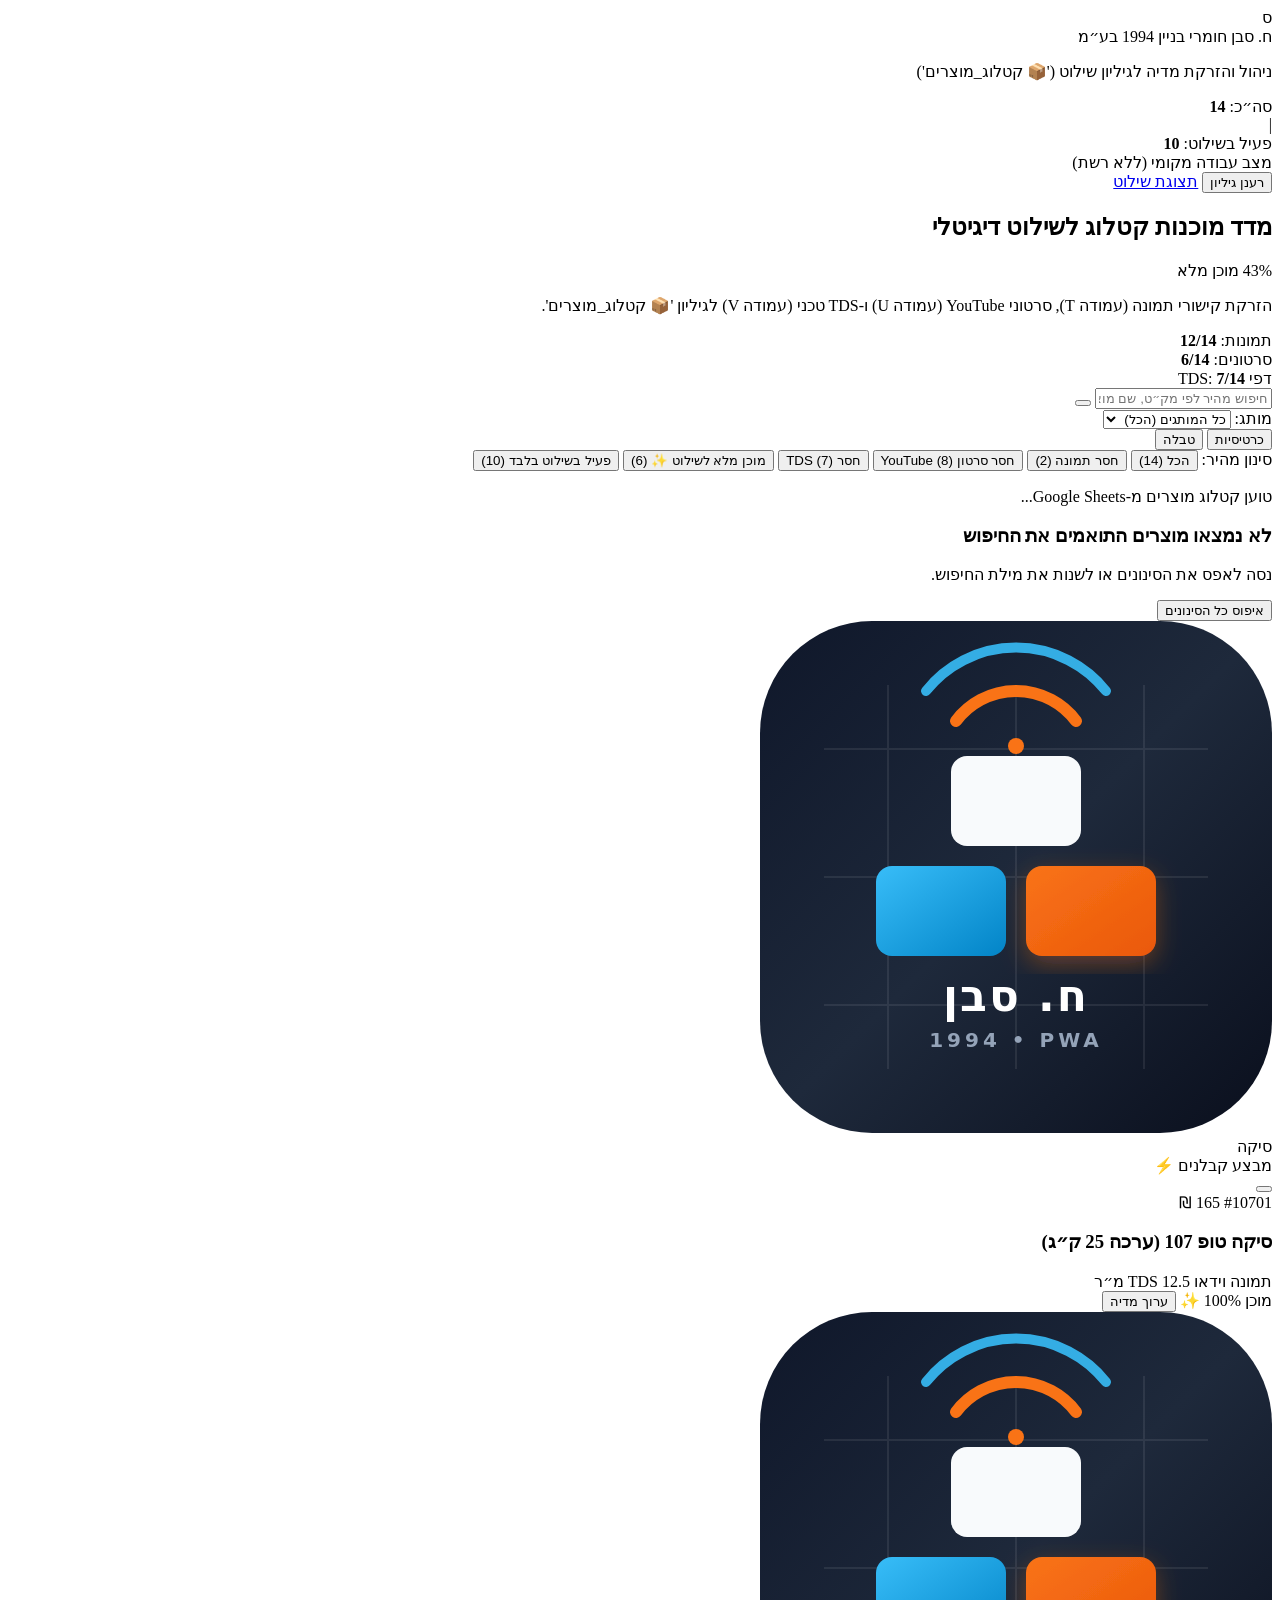
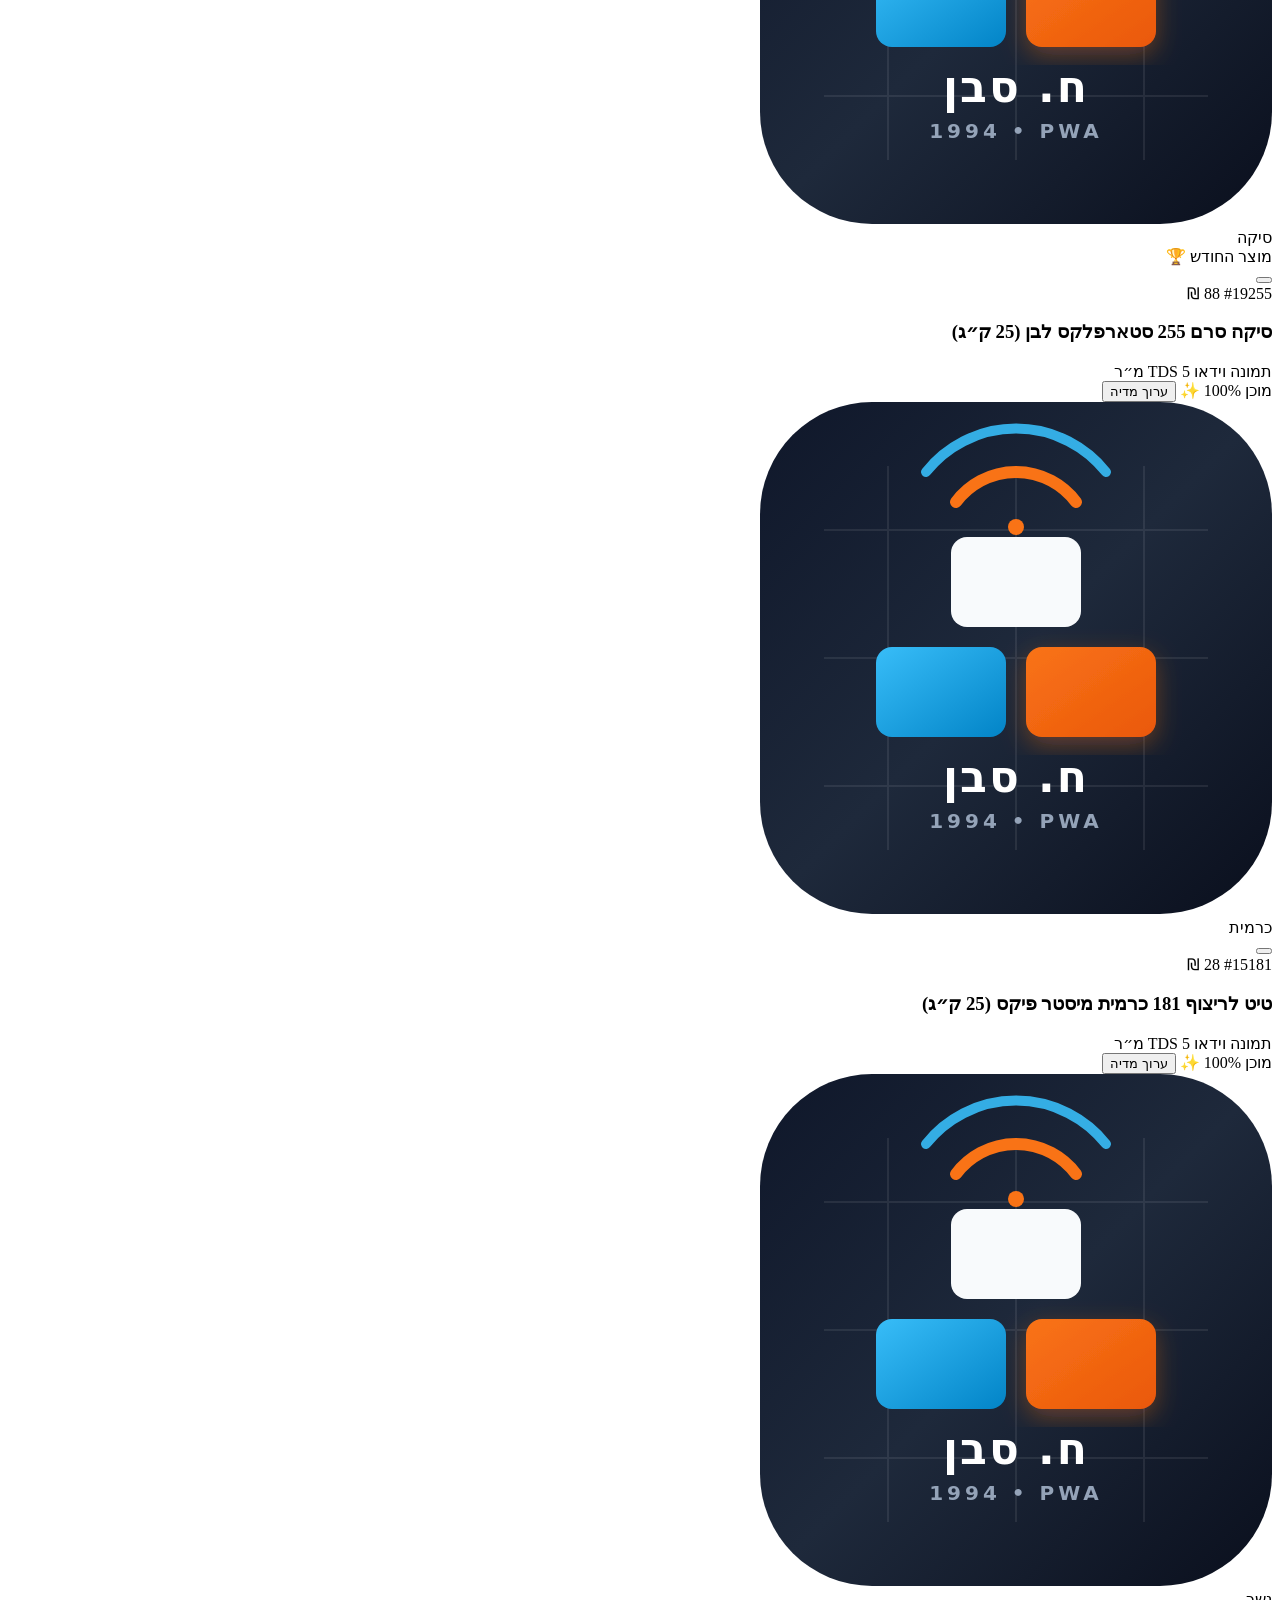
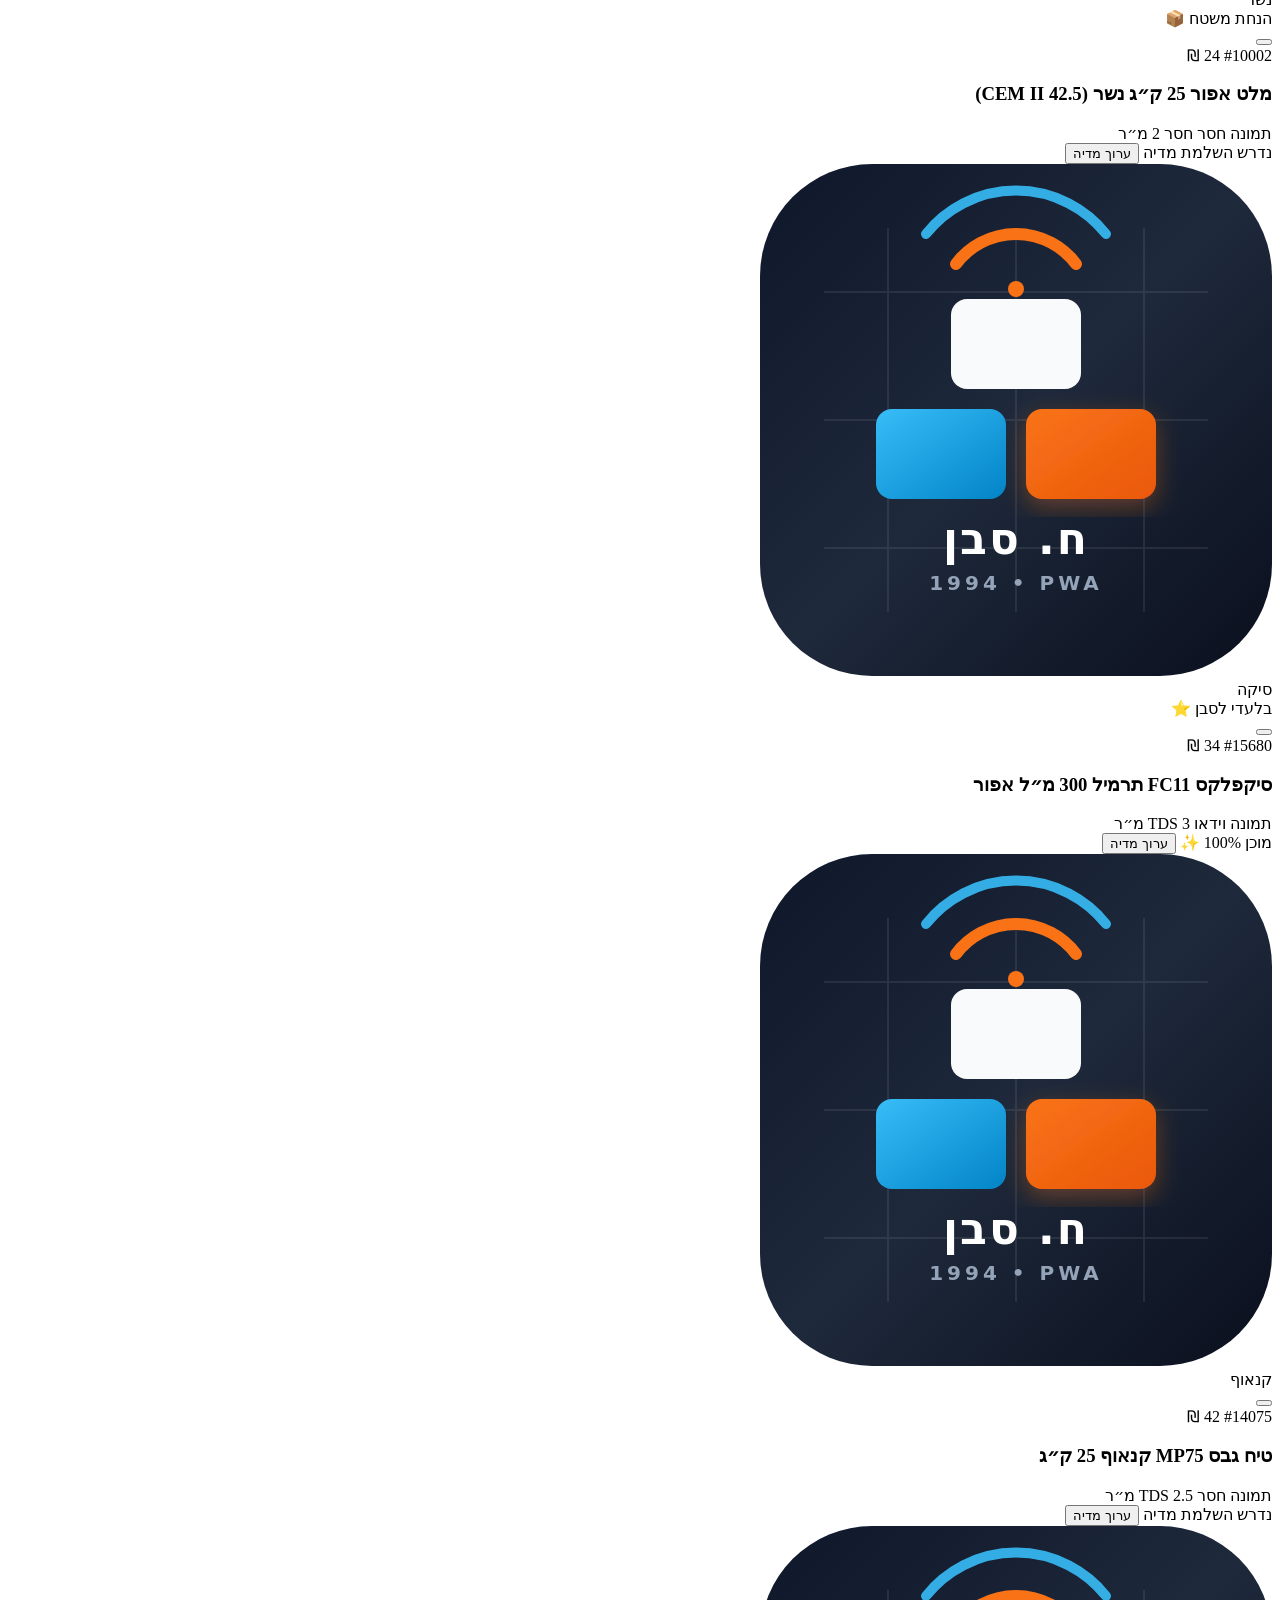
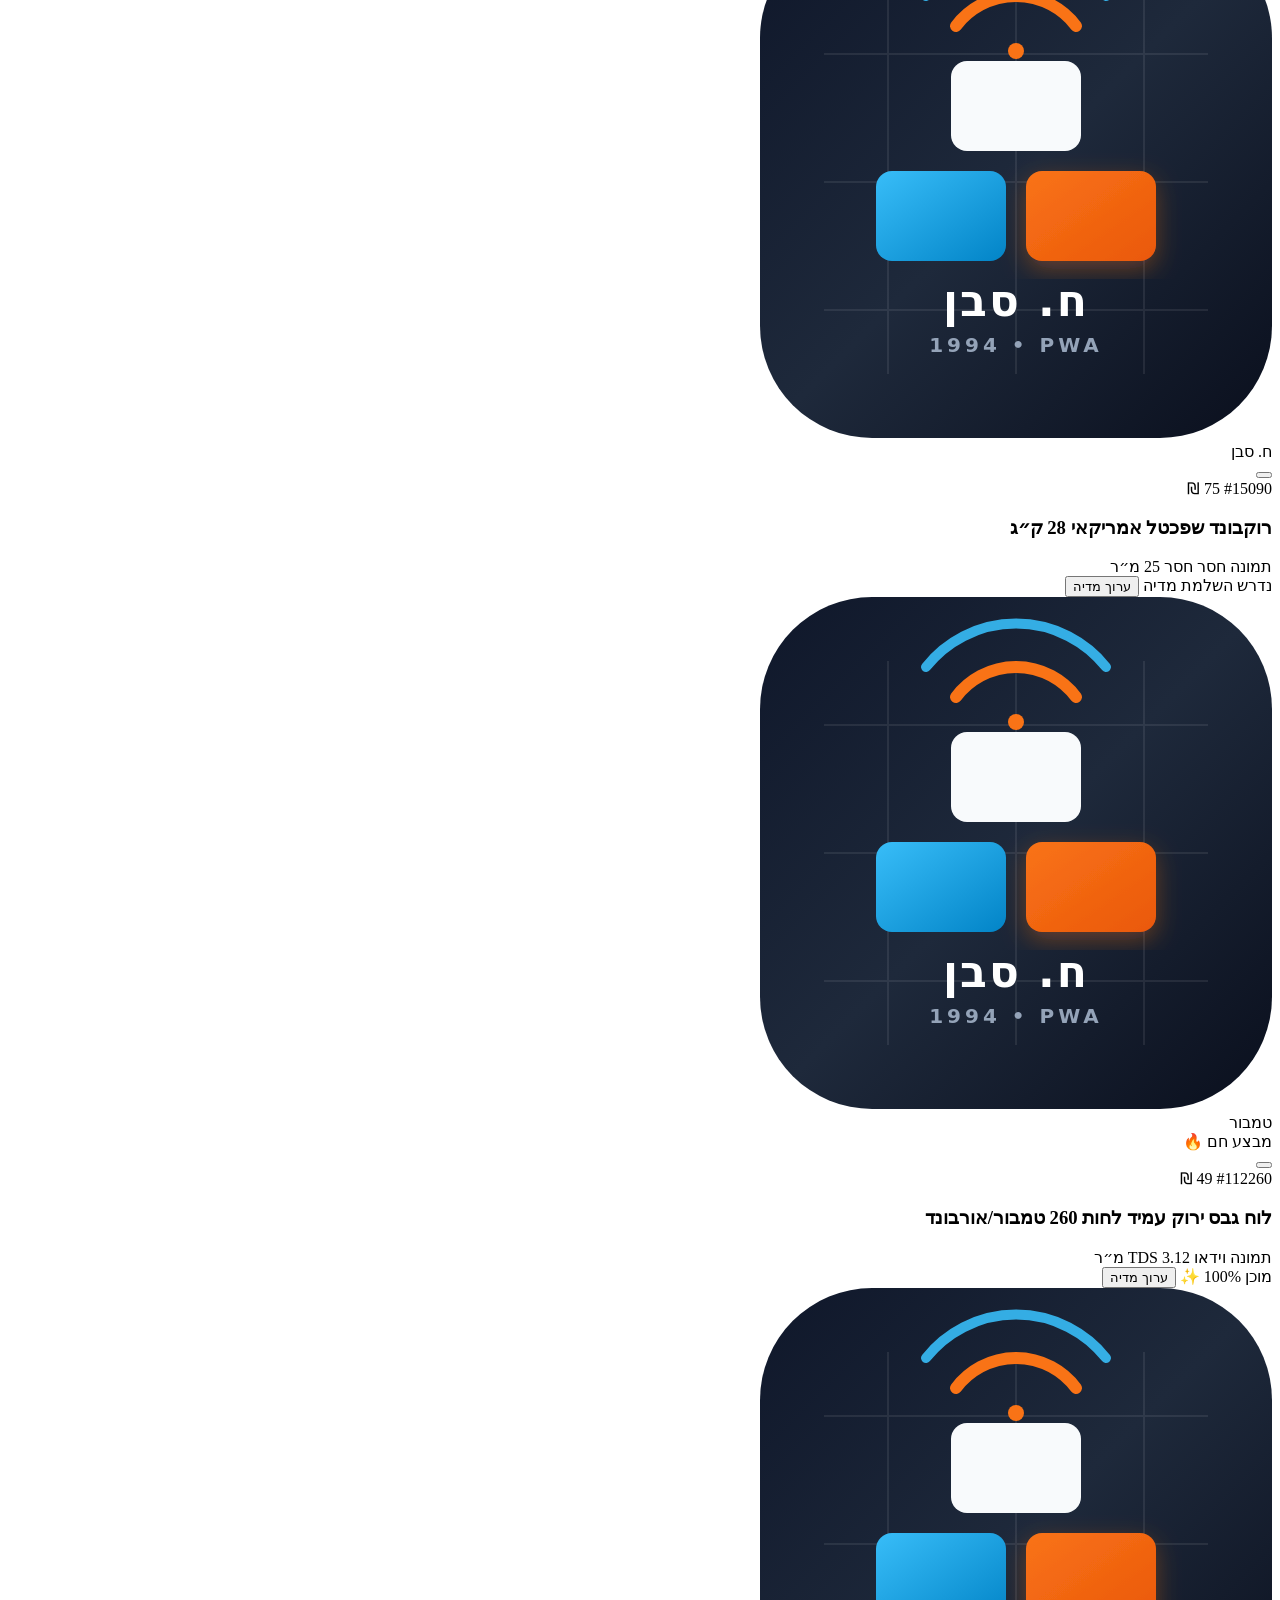
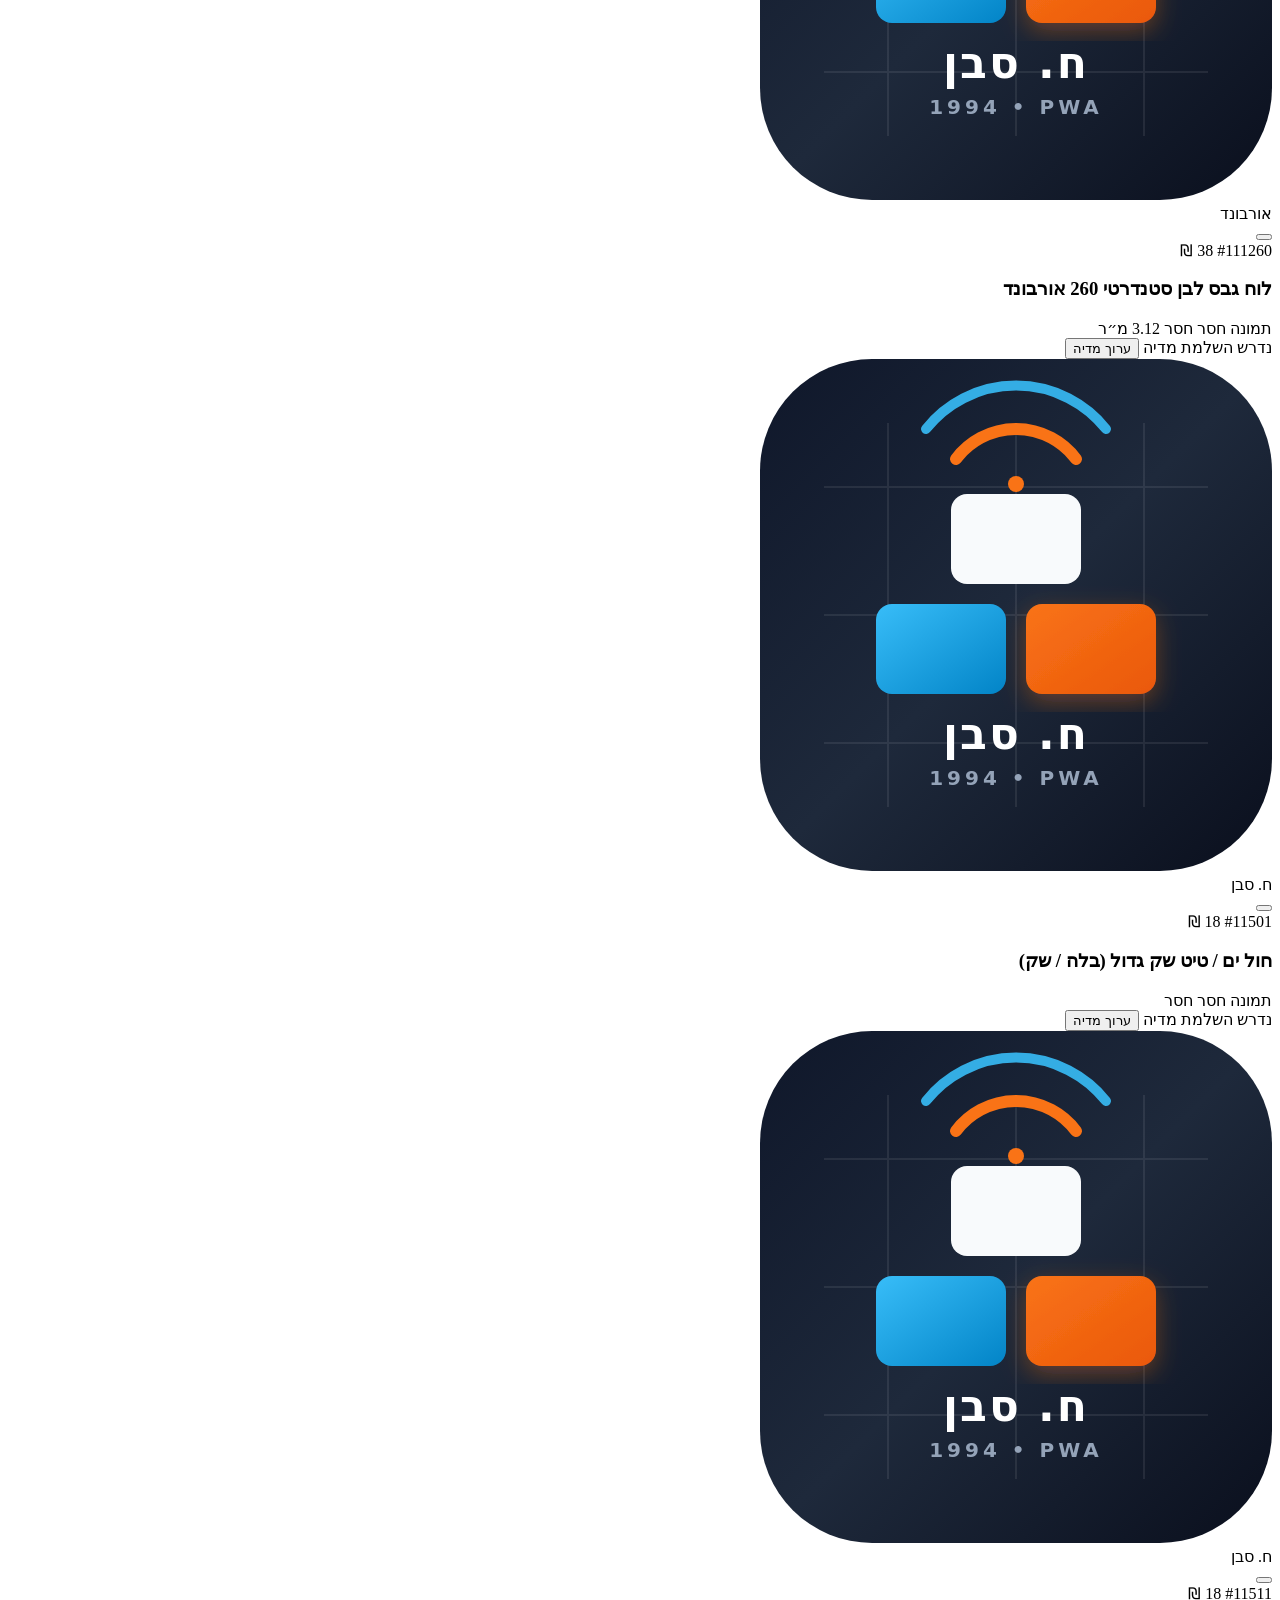
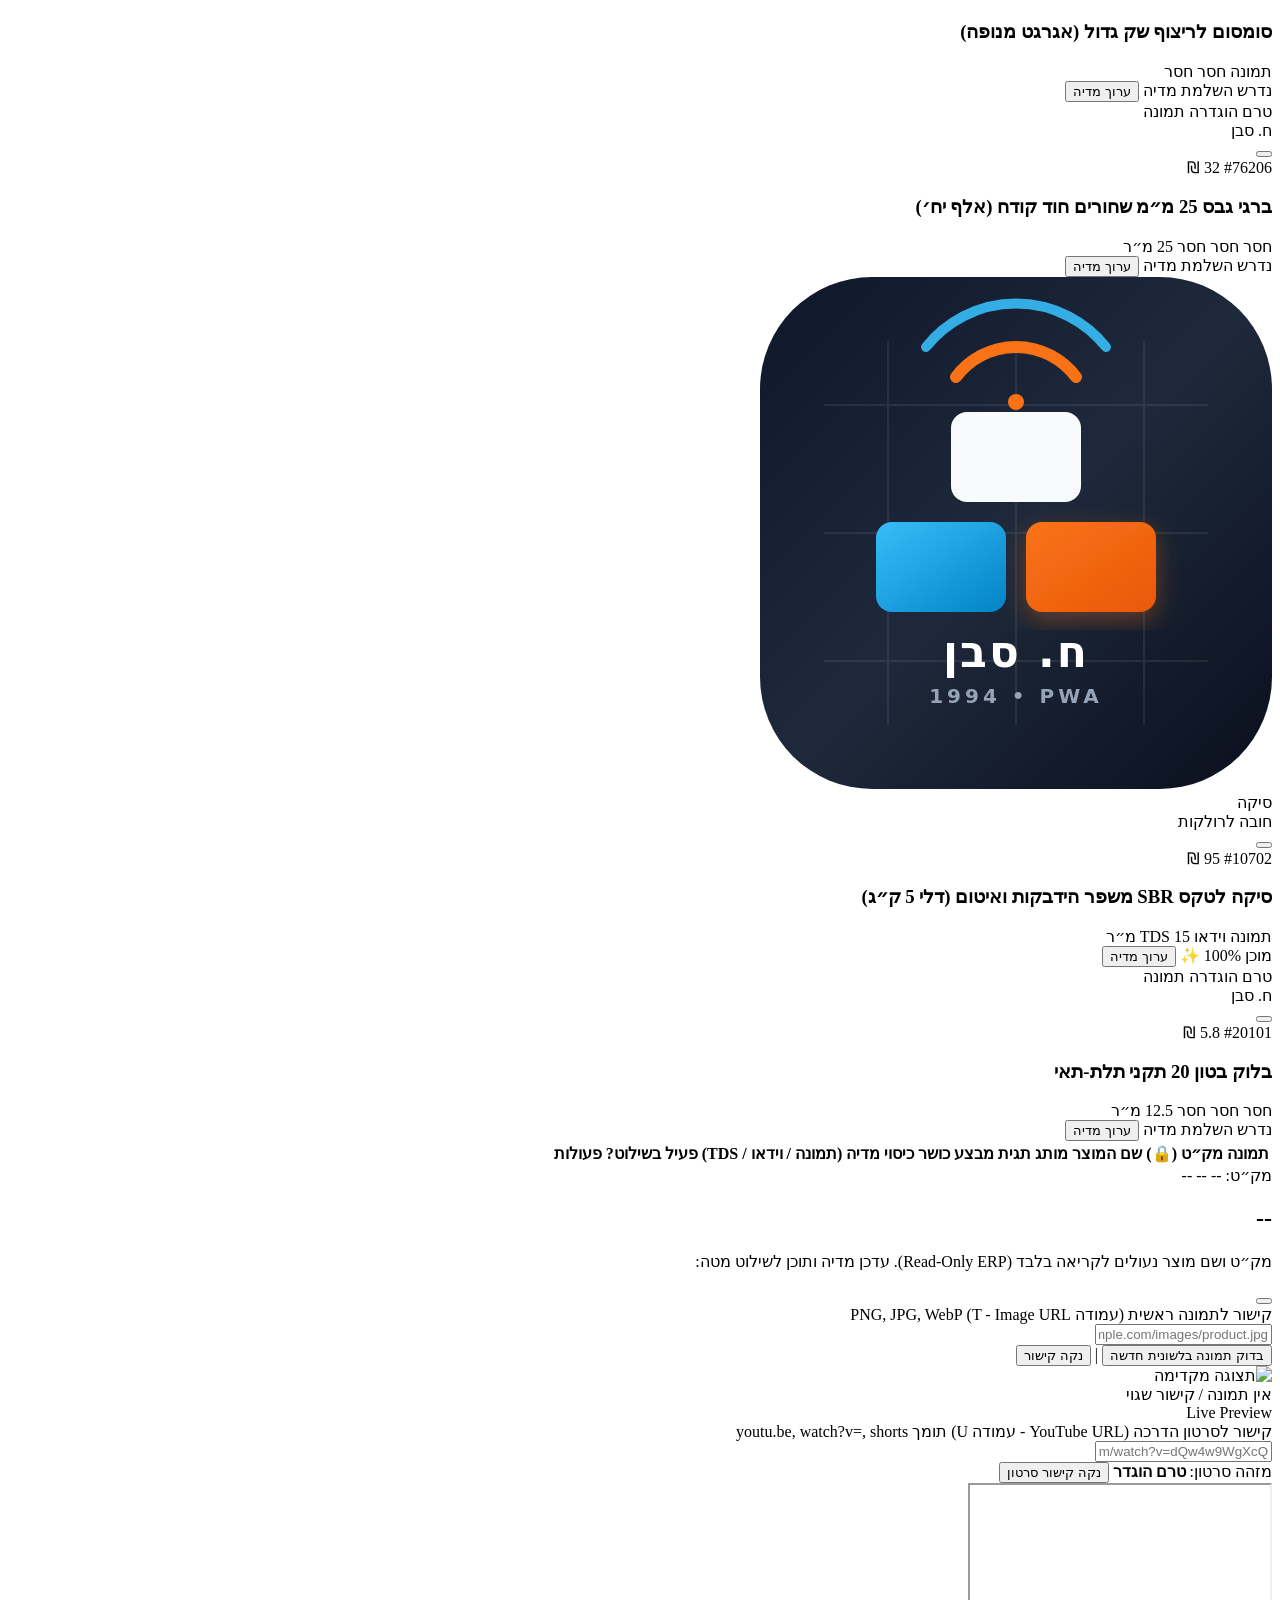
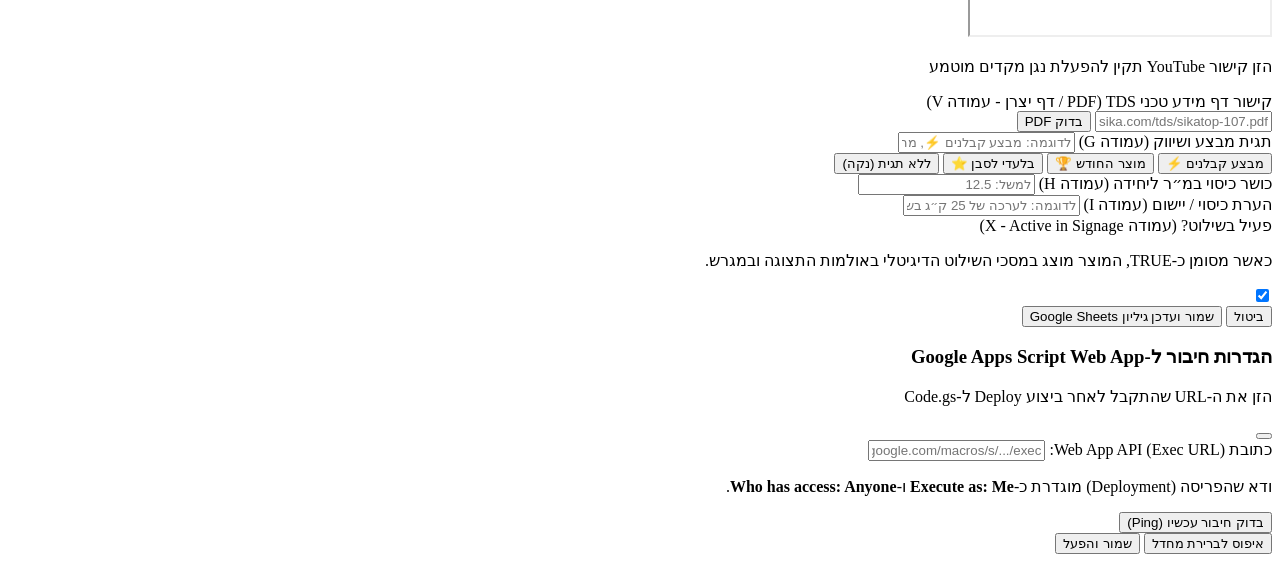
==== index.html @ ceb1b8ed "feat: initialize project and CI/CD Add deployment configuration, project documentation, ESLint/Prett" ====
<!DOCTYPE html>
<html lang="he" dir="rtl">
<head>
  <meta charset="UTF-8" />
  <meta name="viewport" content="width=device-width, initial-scale=1.0" />
  <title>ח. סבן 1994 | ניהול תוכן ומדיה לשילוט (CMS)</title>
  
  <!-- Fonts: Heebo & Rubik -->
  <link rel="preconnect" href="https://fonts.googleapis.com" />
  <link rel="preconnect" href="https://fonts.gstatic.com" crossorigin />
  <link href="https://fonts.googleapis.com/css2?family=Heebo:wght@300;400;500;600;700;800;900&family=Rubik:wght@500;600;700;800&display=swap" rel="stylesheet" />
  
  <!-- Tailwind CSS via CDN -->
  <script src="https://cdn.tailwindcss.com"></script>
  <script>
    tailwind.config = {
      theme: {
        extend: {
          fontFamily: {
            sans: ['Heebo', 'system-ui', 'sans-serif'],
            display: ['Rubik', 'Heebo', 'sans-serif'],
          },
          colors: {
            saban: {
              yellow: '#f59e0b',
              gold: '#fbbf24',
              dark: '#0f172a',
              card: '#ffffff',
              accent: '#2563eb',
            }
          }
        }
      }
    };
  </script>

  <!-- Lucide Icons -->
  <script src="https://unpkg.com/lucide@latest"></script>

  <style>
    /* Custom Scrollbar */
    ::-webkit-scrollbar {
      width: 6px;
      height: 6px;
    }
    ::-webkit-scrollbar-track {
      background: #f1f5f9;
    }
    ::-webkit-scrollbar-thumb {
      background: #cbd5e1;
      border-radius: 4px;
    }
    ::-webkit-scrollbar-thumb:hover {
      background: #94a3b8;
    }
    .custom-pulse {
      animation: pulse-dot 2s cubic-bezier(0.4, 0, 0.6, 1) infinite;
    }
    @keyframes pulse-dot {
      0%, 100% { opacity: 1; transform: scale(1); }
      50% { opacity: 0.4; transform: scale(0.9); }
    }
  </style>
</head>

<body class="bg-slate-50 text-slate-900 font-sans antialiased min-h-screen flex flex-col selection:bg-amber-100 selection:text-amber-900">

  <!-- ========================================================================= -->
  <!-- 1. Header עליון כהה ומלוטש עם מיתוג סבן -->
  <!-- ========================================================================= -->
  <header class="bg-zinc-950 text-white border-b border-zinc-800 sticky top-0 z-40 shadow-md">
    <div class="max-w-7xl mx-auto px-4 sm:px-6 lg:px-8">
      <div class="flex items-center justify-between h-16 sm:h-20">
        
        <!-- לוגו וכותרת -->
        <div class="flex items-center gap-3 sm:gap-4">
          <div class="w-10 h-10 sm:w-12 sm:h-12 bg-amber-400 text-zinc-950 font-display font-black text-xl sm:text-2xl rounded-xl flex items-center justify-center shadow-md shadow-amber-400/20 border-2 border-amber-300">
            ס
          </div>
          <div>
            <div class="flex items-center gap-2">
              <span class="font-display font-black text-lg sm:text-xl tracking-tight text-white">ח. סבן חומרי בניין</span>
              <span class="bg-amber-400/20 text-amber-300 text-xs font-semibold px-2 py-0.5 rounded-full border border-amber-400/30">1994 בע״מ</span>
            </div>
            <p class="text-xs sm:text-sm text-zinc-400 font-normal">ניהול והזרקת מדיה לגיליון שילוט ('📦 קטלוג_מוצרים')</p>
          </div>
        </div>

        <!-- מונה וסטטוס חיבור -->
        <div class="flex items-center gap-2 sm:gap-4">
          
          <!-- מונה מוצרים -->
          <div class="hidden md:flex items-center gap-3 bg-zinc-900/90 border border-zinc-800 rounded-xl px-3.5 py-1.5 text-xs text-zinc-300">
            <div class="flex items-center gap-1.5">
              <i data-lucide="package" class="w-4 h-4 text-amber-400"></i>
              <span>סה״כ:</span>
              <strong id="header-total-count" class="text-white font-bold text-sm">--</strong>
            </div>
            <span class="text-zinc-600">|</span>
            <div class="flex items-center gap-1.5">
              <i data-lucide="tv" class="w-4 h-4 text-emerald-400"></i>
              <span>פעיל בשילוט:</span>
              <strong id="header-active-count" class="text-emerald-400 font-bold text-sm">--</strong>
            </div>
          </div>

          <!-- סטטוס חיבור API -->
          <div id="connection-status-badge" class="flex items-center gap-2 bg-zinc-900 border border-zinc-800 text-xs px-3 py-1.5 rounded-xl cursor-pointer hover:border-zinc-700 transition-colors" onclick="openApiConfigModal()" title="לחץ לשינוי כתובת ה-API">
            <span id="connection-status-dot" class="w-2.5 h-2.5 rounded-full bg-emerald-500 custom-pulse"></span>
            <span id="connection-status-text" class="text-zinc-300 hidden sm:inline">מחובר ל-API</span>
            <i data-lucide="settings" class="w-3.5 h-3.5 text-zinc-400"></i>
          </div>

          <!-- כפתור רענון מגיליון -->
          <button onclick="fetchCatalogFromSheets(true)" id="btn-refresh" class="bg-zinc-800 hover:bg-zinc-700 text-zinc-200 hover:text-white p-2 sm:px-3 sm:py-2 rounded-xl text-xs font-medium flex items-center gap-1.5 transition-all active:scale-95 border border-zinc-700 shadow-xs" title="רענן מגיליון Google Sheets">
            <i data-lucide="refresh-cw" id="icon-refresh" class="w-4 h-4"></i>
            <span class="hidden sm:inline">רענן גיליון</span>
          </button>

          <!-- כפתור מעבר למסך שילוט -->
          <a href="/" target="_blank" class="bg-amber-500 hover:bg-amber-400 text-zinc-950 font-bold text-xs sm:text-sm px-3.5 py-2 rounded-xl flex items-center gap-1.5 transition-all shadow-md shadow-amber-500/20 active:scale-95">
            <i data-lucide="monitor" class="w-4 h-4"></i>
            <span class="hidden md:inline">תצוגת שילוט</span>
          </a>

        </div>

      </div>
    </div>
  </header>

  <!-- ========================================================================= -->
  <!-- 2. סרגל עליון: חיפוש, סינונים וסטטיסטיקת כיסוי מדיה -->
  <!-- ========================================================================= -->
  <main class="flex-1 max-w-7xl w-full mx-auto px-4 sm:px-6 lg:px-8 py-6 space-y-6">

    <!-- באנר התקדמות מדיה כולל -->
    <div class="bg-white border border-slate-200/80 rounded-2xl p-4 sm:p-5 shadow-xs">
      <div class="flex flex-col md:flex-row items-start md:items-center justify-between gap-4">
        
        <div class="space-y-1">
          <div class="flex items-center gap-2">
            <h2 class="font-display font-bold text-slate-900 text-base sm:text-lg">מדד מוכנות קטלוג לשילוט דיגיטלי</h2>
            <span id="readiness-percent" class="bg-blue-50 text-blue-700 border border-blue-200 text-xs font-bold px-2 py-0.5 rounded-full">0% מוכן</span>
          </div>
          <p class="text-xs text-slate-500">
            הזרקת קישורי תמונה (עמודה T), סרטוני YouTube (עמודה U) ו-TDS טכני (עמודה V) לגיליון '📦 קטלוג_מוצרים'.
          </p>
        </div>

        <!-- מדדי כיסוי מהירים -->
        <div class="flex flex-wrap items-center gap-3 w-full md:w-auto">
          <div class="bg-slate-50 border border-slate-200 rounded-xl px-3 py-2 flex items-center gap-2 text-xs">
            <i data-lucide="image" class="w-4 h-4 text-emerald-600"></i>
            <span class="text-slate-600">תמונות:</span>
            <strong id="stat-images-count" class="font-bold text-slate-800">--</strong>
          </div>
          <div class="bg-slate-50 border border-slate-200 rounded-xl px-3 py-2 flex items-center gap-2 text-xs">
            <i data-lucide="youtube" class="w-4 h-4 text-red-600"></i>
            <span class="text-slate-600">סרטונים:</span>
            <strong id="stat-videos-count" class="font-bold text-slate-800">--</strong>
          </div>
          <div class="bg-slate-50 border border-slate-200 rounded-xl px-3 py-2 flex items-center gap-2 text-xs">
            <i data-lucide="file-text" class="w-4 h-4 text-blue-600"></i>
            <span class="text-slate-600">דפי TDS:</span>
            <strong id="stat-tds-count" class="font-bold text-slate-800">--</strong>
          </div>
        </div>

      </div>

      <!-- פס התקדמות ויזואלי -->
      <div class="w-full bg-slate-100 rounded-full h-2 mt-4 overflow-hidden flex">
        <div id="progress-bar-images" class="bg-emerald-500 h-2 transition-all duration-500" style="width: 0%" title="תמונות"></div>
        <div id="progress-bar-videos" class="bg-red-500 h-2 transition-all duration-500" style="width: 0%" title="סרטונים"></div>
        <div id="progress-bar-tds" class="bg-blue-500 h-2 transition-all duration-500" style="width: 0%" title="דפי מידע"></div>
      </div>
    </div>

    <!-- תיבת חיפוש וסרגלי סינון -->
    <div class="bg-white border border-slate-200/80 rounded-2xl p-4 sm:p-5 shadow-xs space-y-4">
      
      <div class="flex flex-col sm:flex-row items-stretch sm:items-center justify-between gap-3">
        
        <!-- שדה חיפוש חי -->
        <div class="relative flex-1">
          <div class="absolute inset-y-0 right-0 pr-3.5 flex items-center pointer-events-none text-slate-400">
            <i data-lucide="search" class="w-5 h-5"></i>
          </div>
          <input
            type="text"
            id="search-input"
            oninput="handleSearchChange()"
            placeholder="חיפוש מהיר לפי מק״ט, שם מוצר או מותג (לדוגמה: 10701, סיקה, כרמית, גבס)..."
            class="w-full pl-10 pr-11 py-2.5 bg-slate-50 hover:bg-slate-100/80 focus:bg-white text-slate-900 border border-slate-300 rounded-xl focus:ring-2 focus:ring-slate-900 focus:border-slate-900 text-sm transition-all"
          />
          <button
            id="btn-clear-search"
            onclick="clearSearch()"
            class="hidden absolute inset-y-0 left-0 pl-3 flex items-center text-slate-400 hover:text-slate-600"
          >
            <i data-lucide="x" class="w-4 h-4"></i>
          </button>
        </div>

        <!-- סינון לפי מותג -->
        <div class="flex items-center gap-2">
          <label for="brand-select" class="text-xs font-semibold text-slate-600 whitespace-nowrap">מותג:</label>
          <select
            id="brand-select"
            onchange="handleBrandChange()"
            class="bg-slate-50 border border-slate-300 rounded-xl px-3 py-2.5 text-sm text-slate-800 focus:ring-2 focus:ring-slate-900 focus:border-slate-900 font-medium"
          >
            <option value="ALL">כל המותגים (הכל)</option>
            <option value="סיקה">סיקה (Sika)</option>
            <option value="כרמית">כרמית מיסטר פיקס</option>
            <option value="טמבור">טמבור</option>
            <option value="אורבונד">אורבונד</option>
            <option value="קנאוף">קנאוף (Knauf)</option>
            <option value="נשר">נשר מלט</option>
            <option value="איטונג">איטונג</option>
            <option value="ח. סבן">ח. סבן</option>
          </select>
        </div>

        <!-- החלפת תצוגה (כרטיסיות / טבלה) -->
        <div class="flex items-center bg-slate-100 p-1 rounded-xl border border-slate-200 self-end sm:self-auto">
          <button id="view-grid-btn" onclick="setViewMode('grid')" class="p-1.5 rounded-lg bg-white shadow-xs text-slate-900 font-medium text-xs flex items-center gap-1 transition-all" title="תצוגת כרטיסיות">
            <i data-lucide="layout-grid" class="w-4 h-4"></i>
            <span class="hidden sm:inline">כרטיסיות</span>
          </button>
          <button id="view-table-btn" onclick="setViewMode('table')" class="p-1.5 rounded-lg text-slate-500 hover:text-slate-900 font-medium text-xs flex items-center gap-1 transition-all" title="תצוגת טבלה">
            <i data-lucide="list" class="w-4 h-4"></i>
            <span class="hidden sm:inline">טבלה</span>
          </button>
        </div>

      </div>

      <!-- טאבים לסינון לפי סטטוס מוכנות -->
      <div class="flex flex-wrap items-center gap-2 pt-2 border-t border-slate-100">
        <span class="text-xs font-semibold text-slate-500 ml-1">סינון מהיר:</span>
        
        <button onclick="setStatusFilter('ALL')" id="filter-tab-ALL" class="filter-tab active-tab text-xs px-3 py-1.5 rounded-lg font-medium transition-all bg-zinc-900 text-white">
          הכל (<span id="count-filter-all">0</span>)
        </button>
        
        <button onclick="setStatusFilter('MISSING_IMAGE')" id="filter-tab-MISSING_IMAGE" class="filter-tab text-xs px-3 py-1.5 rounded-lg font-medium transition-all bg-slate-100 text-slate-700 hover:bg-slate-200 flex items-center gap-1">
          <i data-lucide="image-off" class="w-3.5 h-3.5 text-amber-600"></i>
          חסר תמונה (<span id="count-filter-no-image">0</span>)
        </button>

        <button onclick="setStatusFilter('MISSING_VIDEO')" id="filter-tab-MISSING_VIDEO" class="filter-tab text-xs px-3 py-1.5 rounded-lg font-medium transition-all bg-slate-100 text-slate-700 hover:bg-slate-200 flex items-center gap-1">
          <i data-lucide="video-off" class="w-3.5 h-3.5 text-red-500"></i>
          חסר סרטון YouTube (<span id="count-filter-no-video">0</span>)
        </button>

        <button onclick="setStatusFilter('MISSING_TDS')" id="filter-tab-MISSING_TDS" class="filter-tab text-xs px-3 py-1.5 rounded-lg font-medium transition-all bg-slate-100 text-slate-700 hover:bg-slate-200 flex items-center gap-1">
          <i data-lucide="file-question" class="w-3.5 h-3.5 text-blue-500"></i>
          חסר TDS (<span id="count-filter-no-tds">0</span>)
        </button>

        <button onclick="setStatusFilter('READY_FOR_SIGNAGE')" id="filter-tab-READY_FOR_SIGNAGE" class="filter-tab text-xs px-3 py-1.5 rounded-lg font-medium transition-all bg-slate-100 text-slate-700 hover:bg-slate-200 flex items-center gap-1">
          <i data-lucide="sparkles" class="w-3.5 h-3.5 text-amber-500"></i>
          מוכן מלא לשילוט ✨ (<span id="count-filter-ready">0</span>)
        </button>

        <button onclick="setStatusFilter('ACTIVE_ONLY')" id="filter-tab-ACTIVE_ONLY" class="filter-tab text-xs px-3 py-1.5 rounded-lg font-medium transition-all bg-slate-100 text-slate-700 hover:bg-slate-200 flex items-center gap-1">
          <i data-lucide="tv" class="w-3.5 h-3.5 text-emerald-600"></i>
          פעיל בשילוט בלבד (<span id="count-filter-active">0</span>)
        </button>
      </div>

    </div>

    <!-- ========================================================================= -->
    <!-- 3. תצוגת רשימת המוצרים (Grid Cards / Table) -->
    <!-- ========================================================================= -->
    
    <!-- מצב טעינה (Loading skeleton) -->
    <div id="loading-state" class="hidden py-16 flex flex-col items-center justify-center gap-4">
      <div class="w-12 h-12 border-4 border-slate-200 border-t-amber-500 rounded-full animate-spin"></div>
      <p class="text-slate-600 text-sm font-medium">טוען קטלוג מוצרים מ-Google Sheets...</p>
    </div>

    <!-- מצב ריק (Empty state) -->
    <div id="empty-state" class="hidden bg-white border border-slate-200/80 rounded-2xl p-12 text-center space-y-3">
      <div class="w-14 h-14 bg-slate-100 text-slate-400 rounded-2xl flex items-center justify-center mx-auto">
        <i data-lucide="search-x" class="w-7 h-7"></i>
      </div>
      <h3 class="font-display font-bold text-slate-900 text-lg">לא נמצאו מוצרים התואמים את החיפוש</h3>
      <p class="text-slate-500 text-sm max-w-md mx-auto">נסה לאפס את הסינונים או לשנות את מילת החיפוש.</p>
      <button onclick="resetFilters()" class="mt-2 bg-slate-900 hover:bg-slate-800 text-white text-xs font-semibold px-4 py-2 rounded-xl transition-all">
        איפוס כל הסינונים
      </button>
    </div>

    <!-- תצוגת כרטיסיות (Grid Cards) -->
    <div id="products-grid" class="grid grid-cols-1 sm:grid-cols-2 lg:grid-cols-3 xl:grid-cols-4 gap-4 sm:gap-5">
      <!-- כרטיסיות יוזרקו דינמית על ידי JS -->
    </div>

    <!-- תצוגת טבלה (Table View) -->
    <div id="products-table-container" class="hidden bg-white border border-slate-200/80 rounded-2xl shadow-xs overflow-hidden">
      <div class="overflow-x-auto">
        <table class="w-full text-right text-sm">
          <thead class="bg-slate-100/80 text-slate-700 text-xs font-semibold uppercase tracking-wider border-b border-slate-200">
            <tr>
              <th class="py-3 px-4">תמונה</th>
              <th class="py-3 px-4">מק״ט (🔒)</th>
              <th class="py-3 px-4">שם המוצר</th>
              <th class="py-3 px-4">מותג</th>
              <th class="py-3 px-4">תגית מבצע</th>
              <th class="py-3 px-4">כושר כיסוי</th>
              <th class="py-3 px-4 text-center">מדיה (תמונה / וידאו / TDS)</th>
              <th class="py-3 px-4 text-center">פעיל בשילוט?</th>
              <th class="py-3 px-4 text-center">פעולות</th>
            </tr>
          </thead>
          <tbody id="products-table-body" class="divide-y divide-slate-100 text-slate-800">
            <!-- שורות טבלה יוזרקו דינמית -->
          </tbody>
        </table>
      </div>
    </div>

  </main>

  <!-- ========================================================================= -->
  <!-- 4. מודאל / פאנל עריכה ייעודי לעדכון מדיה ותוכן -->
  <!-- ========================================================================= -->
  <div id="edit-modal" class="fixed inset-0 z-50 hidden overflow-y-auto bg-zinc-950/70 backdrop-blur-xs flex items-center justify-center p-3 sm:p-4">
    
    <div class="bg-white rounded-3xl shadow-2xl border border-slate-200 w-full max-w-3xl overflow-hidden animate-in fade-in zoom-in-95 duration-200 my-8">
      
      <!-- כותרת המודאל (מק"ט ושם מוצר נעולים לקריאה בלבד) -->
      <div class="bg-zinc-950 text-white p-5 sm:p-6 border-b border-zinc-800 flex items-start justify-between">
        <div class="space-y-1">
          <div class="flex items-center gap-2">
            <span class="bg-amber-400 text-zinc-950 font-mono font-bold text-xs px-2.5 py-0.5 rounded-md flex items-center gap-1">
              <i data-lucide="lock" class="w-3 h-3"></i>
              מק״ט: <span id="modal-sku">--</span>
            </span>
            <span id="modal-brand" class="bg-zinc-800 text-zinc-300 text-xs px-2 py-0.5 rounded-md">--</span>
            <span id="modal-category" class="text-zinc-400 text-xs hidden sm:inline">--</span>
          </div>
          <h2 id="modal-name" class="font-display font-bold text-lg sm:text-xl text-white tracking-tight">--</h2>
          <p class="text-xs text-zinc-400 flex items-center gap-1">
            <i data-lucide="shield-alert" class="w-3.5 h-3.5 text-amber-400"></i>
            מק״ט ושם מוצר נעולים לקריאה בלבד (Read-Only ERP). עדכן מדיה ותוכן לשילוט מטה:
          </p>
        </div>

        <button onclick="closeEditModal()" class="text-zinc-400 hover:text-white p-2 rounded-xl hover:bg-zinc-800 transition-colors" title="סגור">
          <i data-lucide="x" class="w-5 h-5"></i>
        </button>
      </div>

      <!-- גוף הטופס לעריכה -->
      <form id="edit-form" onsubmit="handleFormSubmit(event)" class="p-5 sm:p-6 space-y-6 max-h-[75vh] overflow-y-auto">
        
        <!-- ============================================== -->
        <!-- א. קישור לתמונה (עמודה T) + Live Preview מיידי -->
        <!-- ============================================== -->
        <div class="bg-slate-50 border border-slate-200/90 rounded-2xl p-4 sm:p-5 space-y-3">
          <div class="flex items-center justify-between">
            <label for="input-image-url" class="font-bold text-sm text-slate-800 flex items-center gap-2">
              <i data-lucide="image" class="w-4 h-4 text-emerald-600"></i>
              קישור לתמונה ראשית (עמודה T - Image URL)
            </label>
            <span class="text-xs text-slate-400">PNG, JPG, WebP</span>
          </div>

          <div class="grid grid-cols-1 md:grid-cols-12 gap-4 items-center">
            
            <div class="md:col-span-8 space-y-2">
              <input
                type="url"
                id="input-image-url"
                oninput="updateImageLivePreview()"
                placeholder="https://example.com/images/product.jpg"
                class="w-full px-3.5 py-2.5 bg-white text-slate-900 border border-slate-300 rounded-xl focus:ring-2 focus:ring-emerald-500 focus:border-emerald-500 text-sm font-mono dir-ltr"
              />
              <div class="flex flex-wrap items-center gap-2">
                <button type="button" onclick="testOpenUrl('input-image-url')" class="text-xs text-blue-600 hover:underline flex items-center gap-1 font-medium">
                  <i data-lucide="external-link" class="w-3 h-3"></i>
                  בדוק תמונה בלשונית חדשה
                </button>
                <span class="text-slate-300">|</span>
                <button type="button" onclick="clearInputField('input-image-url'); updateImageLivePreview();" class="text-xs text-rose-600 hover:underline font-medium">
                  נקה קישור
                </button>
              </div>
            </div>

            <!-- חלון Live Preview לתמונה -->
            <div class="md:col-span-4 flex flex-col items-center justify-center">
              <div class="w-24 h-24 sm:w-28 sm:h-28 rounded-xl border border-slate-200 bg-white overflow-hidden flex items-center justify-center p-1 shadow-xs relative">
                <img
                  id="image-live-preview"
                  src=""
                  alt="תצוגה מקדימה"
                  class="w-full h-full object-contain hidden"
                  onload="this.classList.remove('hidden'); document.getElementById('image-preview-fallback').classList.add('hidden');"
                  onerror="this.classList.add('hidden'); document.getElementById('image-preview-fallback').classList.remove('hidden');"
                />
                <div id="image-preview-fallback" class="text-center p-2 text-slate-400 flex flex-col items-center justify-center">
                  <i data-lucide="image" class="w-6 h-6 mb-1 text-slate-300"></i>
                  <span class="text-[10px] leading-tight">אין תמונה / קישור שגוי</span>
                </div>
              </div>
              <span class="text-[10px] text-slate-500 mt-1 font-medium">Live Preview</span>
            </div>

          </div>
        </div>

        <!-- ============================================== -->
        <!-- ב. קישור לסרטון הדרכה YouTube (עמודה U) + Embed Player -->
        <!-- ============================================== -->
        <div class="bg-slate-50 border border-slate-200/90 rounded-2xl p-4 sm:p-5 space-y-3">
          <div class="flex items-center justify-between">
            <label for="input-video-url" class="font-bold text-sm text-slate-800 flex items-center gap-2">
              <i data-lucide="youtube" class="w-4 h-4 text-red-600"></i>
              קישור לסרטון הדרכה (YouTube URL - עמודה U)
            </label>
            <span class="text-xs text-slate-400">תומך youtu.be, watch?v=, shorts</span>
          </div>

          <div class="space-y-3">
            <div class="relative">
              <input
                type="text"
                id="input-video-url"
                oninput="updateYoutubeLivePreview()"
                placeholder="https://www.youtube.com/watch?v=dQw4w9WgXcQ או מזהה סרטון"
                class="w-full px-3.5 py-2.5 bg-white text-slate-900 border border-slate-300 rounded-xl focus:ring-2 focus:ring-red-500 focus:border-red-500 text-sm font-mono dir-ltr"
              />
            </div>

            <div class="flex items-center justify-between text-xs">
              <span id="youtube-id-status" class="text-slate-500 flex items-center gap-1 font-medium">
                <i data-lucide="info" class="w-3.5 h-3.5 text-slate-400"></i>
                מזהה סרטון: <strong id="youtube-extracted-id" class="font-mono text-slate-800">טרם הוגדר</strong>
              </span>
              <button type="button" onclick="clearInputField('input-video-url'); updateYoutubeLivePreview();" class="text-rose-600 hover:underline font-medium">
                נקה קישור סרטון
              </button>
            </div>

            <!-- נגן YouTube מוטמע לייב בתוך המודאל! -->
            <div id="youtube-embed-container" class="w-full aspect-video rounded-xl overflow-hidden bg-zinc-900 border border-slate-300 shadow-inner flex items-center justify-center relative">
              <iframe
                id="youtube-iframe"
                src=""
                class="w-full h-full border-0 hidden"
                allow="accelerometer; autoplay; clipboard-write; encrypted-media; gyroscope; picture-in-picture"
                allowfullscreen
              ></iframe>
              <div id="youtube-placeholder" class="text-center p-6 text-zinc-400 space-y-2">
                <i data-lucide="film" class="w-10 h-10 mx-auto text-zinc-600"></i>
                <p class="text-xs font-medium">הזן קישור YouTube תקין להפעלת נגן מקדים מוטמע</p>
              </div>
            </div>

          </div>
        </div>

        <!-- ============================================== -->
        <!-- ג. קישור TDS דף מידע טכני (עמודה V) -->
        <!-- ============================================== -->
        <div class="bg-slate-50 border border-slate-200/90 rounded-2xl p-4 sm:p-5 space-y-3">
          <label for="input-tds-url" class="font-bold text-sm text-slate-800 flex items-center gap-2">
            <i data-lucide="file-text" class="w-4 h-4 text-blue-600"></i>
            קישור דף מידע טכני TDS (PDF / דף יצרן - עמודה V)
          </label>
          
          <div class="flex items-center gap-2">
            <input
              type="url"
              id="input-tds-url"
              placeholder="https://sika.com/tds/sikatop-107.pdf"
              class="flex-1 px-3.5 py-2.5 bg-white text-slate-900 border border-slate-300 rounded-xl focus:ring-2 focus:ring-blue-500 focus:border-blue-500 text-sm font-mono dir-ltr"
            />
            <button
              type="button"
              onclick="testOpenUrl('input-tds-url')"
              class="bg-blue-600 hover:bg-blue-700 text-white font-semibold text-xs px-4 py-2.5 rounded-xl flex items-center gap-1.5 transition-all shadow-xs shrink-0"
            >
              <i data-lucide="external-link" class="w-3.5 h-3.5"></i>
              בדוק PDF
            </button>
          </div>
        </div>

        <!-- ============================================== -->
        <!-- ד. תגית מבצע (עמודה G) + כושר כיסוי והערות (עמודות H + I) -->
        <!-- ============================================== -->
        <div class="grid grid-cols-1 md:grid-cols-2 gap-4">
          
          <!-- תגית מבצע (עמודה G) -->
          <div class="bg-slate-50 border border-slate-200/90 rounded-2xl p-4 space-y-2">
            <label for="input-sale-tag" class="font-bold text-sm text-slate-800 flex items-center gap-1.5">
              <i data-lucide="tag" class="w-4 h-4 text-amber-500"></i>
              תגית מבצע ושיווק (עמודה G)
            </label>
            <input
              type="text"
              id="input-sale-tag"
              placeholder="לדוגמה: מבצע קבלנים ⚡, מחיר מיוחד"
              class="w-full px-3.5 py-2 bg-white text-slate-900 border border-slate-300 rounded-xl focus:ring-2 focus:ring-slate-900 text-sm font-medium"
            />
            <!-- צ'יפים מהירים -->
            <div class="flex flex-wrap gap-1.5 pt-1">
              <button type="button" onclick="setSaleTagPreset('מבצע קבלנים ⚡')" class="text-[11px] bg-amber-100 hover:bg-amber-200 text-amber-900 px-2 py-0.5 rounded-md font-medium transition-colors">
                מבצע קבלנים ⚡
              </button>
              <button type="button" onclick="setSaleTagPreset('מוצר החודש 🏆')" class="text-[11px] bg-blue-100 hover:bg-blue-200 text-blue-900 px-2 py-0.5 rounded-md font-medium transition-colors">
                מוצר החודש 🏆
              </button>
              <button type="button" onclick="setSaleTagPreset('בלעדי לסבן ⭐️')" class="text-[11px] bg-purple-100 hover:bg-purple-200 text-purple-900 px-2 py-0.5 rounded-md font-medium transition-colors">
                בלעדי לסבן ⭐️
              </button>
              <button type="button" onclick="setSaleTagPreset('')" class="text-[11px] bg-slate-200 hover:bg-slate-300 text-slate-700 px-2 py-0.5 rounded-md font-medium transition-colors">
                ללא תגית (נקה)
              </button>
            </div>
          </div>

          <!-- כושר כיסוי מ"ר והערה (עמודות H + I) -->
          <div class="bg-slate-50 border border-slate-200/90 rounded-2xl p-4 space-y-3">
            <div class="space-y-1">
              <label for="input-coverage-m2" class="font-bold text-sm text-slate-800 flex items-center gap-1.5">
                <i data-lucide="ruler" class="w-4 h-4 text-slate-600"></i>
                כושר כיסוי במ״ר ליחידה (עמודה H)
              </label>
              <input
                type="number"
                step="0.01"
                min="0"
                id="input-coverage-m2"
                placeholder="למשל: 12.5"
                class="w-full px-3.5 py-2 bg-white text-slate-900 border border-slate-300 rounded-xl focus:ring-2 focus:ring-slate-900 text-sm font-semibold dir-ltr text-right"
              />
            </div>
            
            <div class="space-y-1">
              <label for="input-coverage-note" class="font-semibold text-xs text-slate-700">
                הערת כיסוי / יישום (עמודה I)
              </label>
              <input
                type="text"
                id="input-coverage-note"
                placeholder="לדוגמה: לערכה של 25 ק״ג בשתי שכבות"
                class="w-full px-3.5 py-2 bg-white text-slate-900 border border-slate-300 rounded-xl focus:ring-2 focus:ring-slate-900 text-xs"
              />
            </div>
          </div>

        </div>

        <!-- ============================================== -->
        <!-- ה. פעיל בשילוט דיגיטלי (עמודה X) -->
        <!-- ============================================== -->
        <div class="bg-amber-50/60 border border-amber-200/90 rounded-2xl p-4 flex items-center justify-between">
          <div class="space-y-0.5">
            <span class="font-bold text-sm text-amber-950 flex items-center gap-2">
              <i data-lucide="tv" class="w-4 h-4 text-amber-600"></i>
              פעיל בשילוט? (עמודה X - Active in Signage)
            </span>
            <p class="text-xs text-amber-800">
              כאשר מסומן כ-TRUE, המוצר מוצג במסכי השילוט הדיגיטלי באולמות התצוגה ובמגרש.
            </p>
          </div>

          <label class="relative inline-flex items-center cursor-pointer">
            <input type="checkbox" id="input-active-signage" class="sr-only peer" checked />
            <div class="w-14 h-7 bg-slate-300 peer-focus:outline-hidden rounded-full peer peer-checked:after:translate-x-full rtl:peer-checked:after:-translate-x-full peer-checked:after:border-white after:content-[''] after:absolute after:top-[2px] after:start-[3px] after:bg-white after:border-slate-300 after:border after:rounded-full after:h-6 after:w-6 after:transition-all peer-checked:bg-emerald-600"></div>
          </label>
        </div>

        <!-- ============================================== -->
        <!-- כפתורי פעולה תחתונה: שמירה וביטול -->
        <!-- ============================================== -->
        <div class="flex items-center justify-between pt-4 border-t border-slate-200">
          <button
            type="button"
            onclick="closeEditModal()"
            class="px-5 py-2.5 rounded-xl border border-slate-300 text-slate-700 hover:bg-slate-100 font-medium text-sm transition-colors"
          >
            ביטול
          </button>

          <button
            type="submit"
            id="btn-save-product"
            class="px-6 py-2.5 rounded-xl bg-zinc-950 hover:bg-zinc-800 text-white font-bold text-sm flex items-center gap-2 transition-all shadow-md active:scale-95 disabled:opacity-50 disabled:cursor-not-allowed"
          >
            <i data-lucide="save" id="btn-save-icon" class="w-4 h-4 text-amber-400"></i>
            <span id="btn-save-text">שמור ועדכן גיליון Google Sheets</span>
          </button>
        </div>

      </form>

    </div>
  </div>

  <!-- ========================================================================= -->
  <!-- 5. מודאל הגדרות API של Google Apps Script -->
  <!-- ========================================================================= -->
  <div id="api-modal" class="fixed inset-0 z-50 hidden overflow-y-auto bg-zinc-950/70 backdrop-blur-xs flex items-center justify-center p-3 sm:p-4">
    <div class="bg-white rounded-3xl shadow-2xl border border-slate-200 w-full max-w-xl overflow-hidden p-6 space-y-4">
      
      <div class="flex items-center justify-between border-b border-slate-100 pb-4">
        <div class="flex items-center gap-2.5">
          <div class="p-2 bg-slate-100 rounded-xl text-slate-800">
            <i data-lucide="settings" class="w-5 h-5"></i>
          </div>
          <div>
            <h3 class="font-display font-bold text-slate-900 text-base">הגדרות חיבור ל-Google Apps Script Web App</h3>
            <p class="text-xs text-slate-500">הזן את ה-URL שהתקבל לאחר ביצוע Deploy ל-Code.gs</p>
          </div>
        </div>
        <button onclick="closeApiConfigModal()" class="text-slate-400 hover:text-slate-700 p-1.5 rounded-lg">
          <i data-lucide="x" class="w-5 h-5"></i>
        </button>
      </div>

      <div class="space-y-3">
        <label for="input-api-url" class="block font-semibold text-xs text-slate-700">כתובת Web App API (Exec URL):</label>
        <input
          type="url"
          id="input-api-url"
          placeholder="https://script.google.com/macros/s/.../exec"
          class="w-full px-3.5 py-2.5 bg-slate-50 text-slate-900 border border-slate-300 rounded-xl focus:ring-2 focus:ring-slate-900 text-xs font-mono dir-ltr"
        />
        <p class="text-[11px] text-slate-500">
          ודא שהפריסה (Deployment) מוגדרת כ-<strong>Execute as: Me</strong> ו-<strong>Who has access: Anyone</strong>.
        </p>
      </div>

      <div class="flex items-center justify-between pt-2">
        <button
          type="button"
          onclick="testApiConnection()"
          id="btn-test-api"
          class="px-4 py-2 bg-slate-100 hover:bg-slate-200 text-slate-800 rounded-xl text-xs font-semibold flex items-center gap-1.5 transition-colors"
        >
          <i data-lucide="activity" class="w-4 h-4 text-emerald-600"></i>
          <span>בדוק חיבור עכשיו (Ping)</span>
        </button>

        <div class="flex items-center gap-2">
          <button
            type="button"
            onclick="resetToDefaultApiUrl()"
            class="px-3 py-2 text-xs text-slate-500 hover:text-slate-800 font-medium"
          >
            איפוס לברירת מחדל
          </button>
          <button
            type="button"
            onclick="saveApiConfig()"
            class="px-5 py-2 bg-zinc-950 hover:bg-zinc-800 text-white font-bold text-xs rounded-xl shadow-xs transition-colors"
          >
            שמור והפעל
          </button>
        </div>
      </div>

    </div>
  </div>

  <!-- ========================================================================= -->
  <!-- 6. הודעות משוב צפות (Toast Notifications) -->
  <!-- ========================================================================= -->
  <div id="toast-container" class="fixed bottom-5 left-5 z-50 flex flex-col gap-2 pointer-events-none max-w-sm w-full"></div>

  <!-- ========================================================================= -->
  <!-- 7. לוגיקת צד-לקוח (Vanilla JavaScript) מלאה ומודולרית -->
  <!-- ========================================================================= -->
  <script>
    // --------------------------------------------------------------------------
    // הגדרות ונתוני ברירת מחדל של קטלוג סבן (Mock Data & Official Catalog)
    // --------------------------------------------------------------------------
    const DEFAULT_WEB_APP_URL = "https://script.google.com/macros/s/AKfycbxxMuFP5evxDx8vxd3BfCQgx73H88KTOB87AzbiCAEx69UVJE1qmoCMyF9KM9qljvAX/exec";
    const STORAGE_KEY_API_URL = "saban_signage_cms_api_url";

    // מאגר מוצרי סבן התחלתי אותנטי (אם ה-API אינו זמין או להפעלה מיידית)
    const SEED_PRODUCTS = [
      {
        sku: "10701",
        name: "סיקה טופ 107 (ערכה 25 ק״ג)",
        brand: "סיקה",
        category: "מליטה ודבקים",
        basePrice: 165,
        unitLabel: "ערכה",
        saleTag: "מבצע קבלנים ⚡",
        coverageM2: 12.5,
        coverageNote: "לשתי שכבות בעובי 2 מ״מ",
        imageUrl: "https://www.ramo.co.il/_next/image?url=https%3A%2F%2Ffsta9bejnq4gsbv5.public.blob.vercel-storage.com%2Fproducts%2Fimage-1780415805788-b0d4nb.png&w=1920&q=80",
        videoUrl: "https://www.youtube.com/watch?v=kYJ6gVbX6d8",
        tdsUrl: "https://gilar.co.il/wp-content/uploads/2020/03/SikaTop-Seal-107.pdf",
        activeInSignage: true
      },
      {
        sku: "19255",
        name: "סיקה סרם 255 סטארפלקס לבן (25 ק״ג)",
        brand: "סיקה",
        category: "מליטה ודבקים",
        basePrice: 88,
        unitLabel: "שק",
        saleTag: "מוצר החודש 🏆",
        coverageM2: 5.0,
        coverageNote: "כ-5 מ״ר לשק עם מאלג׳ 8 מ״מ",
        imageUrl: "https://gilar.co.il/wp-content/uploads/2020/03/GLR_MOCKUP_SITE_PICS_013.webp",
        videoUrl: "https://www.youtube.com/watch?v=1F_4p53b5_s",
        tdsUrl: "https://gilar.co.il/wp-content/uploads/2020/03/SikaCeram-255-StarFlex.pdf",
        activeInSignage: true
      },
      {
        sku: "15181",
        name: "טיט לריצוף 181 כרמית מיסטר פיקס (25 ק״ג)",
        brand: "כרמית",
        category: "מליטה ודבקים",
        basePrice: 28,
        unitLabel: "שק",
        saleTag: "",
        coverageM2: 5.0,
        coverageNote: "כ-5 מ״ר לשק בעובי 5 מ״מ",
        imageUrl: "https://www.carmit-mrfix.com/wp-content/uploads/2023/12/%D7%98%D7%99%D7%98-%D7%9C%D7%A8%D7%99%D7%A6%D7%95%D7%A3-181-724x1024.png",
        videoUrl: "https://www.youtube.com/watch?v=n5lYmJm8bN8",
        tdsUrl: "https://www.carmit-mrfix.com/product/tit-181/",
        activeInSignage: true
      },
      {
        sku: "10002",
        name: "מלט אפור 25 ק״ג נשר (CEM II 42.5)",
        brand: "נשר",
        category: "מליטה ודבקים",
        basePrice: 24,
        unitLabel: "שק",
        saleTag: "הנחת משטח 📦",
        coverageM2: 2.0,
        coverageNote: "תלוי ביחס התערובת",
        imageUrl: "https://cdn.prod.website-files.com/64dc5ee93ec6291b90e749a1/651448e928ffb08b62e4afe4_7.webp",
        videoUrl: "",
        tdsUrl: "",
        activeInSignage: true
      },
      {
        sku: "15680",
        name: "סיקפלקס FC11 תרמיל 300 מ״ל אפור",
        brand: "סיקה",
        category: "איטום ודבקים",
        basePrice: 34,
        unitLabel: "יחידה",
        saleTag: "בלעדי לסבן ⭐️",
        coverageM2: 3.0,
        coverageNote: "כ-3 מטר אורך לפוגה 10x10 מ״מ",
        imageUrl: "https://sika.scene7.com/is/image/sikacs/au-Sikaflex-11FC-Purform-02198888:1-1?fmt=webp-alpha",
        videoUrl: "https://www.youtube.com/watch?v=dQw4w9WgXcQ",
        tdsUrl: "https://gilar.co.il/wp-content/uploads/2020/03/Sikaflex-11-FC.pdf",
        activeInSignage: true
      },
      {
        sku: "14075",
        name: "טיח גבס MP75 קנאוף 25 ק״ג",
        brand: "קנאוף",
        category: "גבס ופרופילים",
        basePrice: 42,
        unitLabel: "שק",
        saleTag: "",
        coverageM2: 2.5,
        coverageNote: "עובי 10 מ״מ (חובה בטונקונטקט)",
        imageUrl: "https://media.knauf.com/a/5EmPWu3sHCqd9fMMW4iZ27?fit=wrap&fmt=webp&hei=400",
        videoUrl: "",
        tdsUrl: "https://www.knauf.co.il/products/mp75",
        activeInSignage: true
      },
      {
        sku: "15090",
        name: "רוקבונד שפכטל אמריקאי 28 ק״ג",
        brand: "ח. סבן",
        category: "צבע ושפכטל",
        basePrice: 75,
        unitLabel: "דלי",
        saleTag: "",
        coverageM2: 25.0,
        coverageNote: "למריחה בעובי 1 מ״מ",
        imageUrl: "/assets/product-waterproof-pail.jpg",
        videoUrl: "",
        tdsUrl: "",
        activeInSignage: false
      },
      {
        sku: "112260",
        name: "לוח גבס ירוק עמיד לחות 260 טמבור/אורבונד",
        brand: "טמבור",
        category: "גבס ופרופילים",
        basePrice: 49,
        unitLabel: "לוח",
        saleTag: "מבצע חם 🔥",
        coverageM2: 3.12,
        coverageNote: "1.20 מ׳ רוחב על 2.60 מ׳ אורך",
        imageUrl: "https://b2b.tambour.co.il/sfsites/c/cms/delivery/media/MCQYV5PDLBJ5HYFCKWKDS74NZNNI",
        videoUrl: "https://www.youtube.com/watch?v=0kLdF_5B8s8",
        tdsUrl: "https://tambour.co.il/gypsum-green-board-tds",
        activeInSignage: true
      },
      {
        sku: "111260",
        name: "לוח גבס לבן סטנדרטי 260 אורבונד",
        brand: "אורבונד",
        category: "גבס ופרופילים",
        basePrice: 38,
        unitLabel: "לוח",
        saleTag: "",
        coverageM2: 3.12,
        coverageNote: "1.20 מ׳ רוחב על 2.60 מ׳ אורך",
        imageUrl: "https://b2b.tambour.co.il/sfsites/c/cms/delivery/media/MCQYV5PDLBJ5HYFCKWKDS74NZNNI",
        videoUrl: "",
        tdsUrl: "",
        activeInSignage: true
      },
      {
        sku: "11501",
        name: "חול ים / טיט שק גדול (בלה / שק)",
        brand: "ח. סבן",
        category: "אגרגטים",
        basePrice: 18,
        unitLabel: "שק",
        saleTag: "",
        coverageM2: null,
        coverageNote: "שק 25 ק״ג לחומרי מליטה",
        imageUrl: "/assets/product-adhesive-bag.jpg",
        videoUrl: "",
        tdsUrl: "",
        activeInSignage: true
      },
      {
        sku: "11511",
        name: "סומסום לריצוף שק גדול (אגרגט מנופה)",
        brand: "ח. סבן",
        category: "אגרגטים",
        basePrice: 18,
        unitLabel: "שק",
        saleTag: "",
        coverageM2: null,
        coverageNote: "תשתית יבשה ומאושרת מתחת לריצוף",
        imageUrl: "/assets/product-adhesive-bag.jpg",
        videoUrl: "",
        tdsUrl: "",
        activeInSignage: false
      },
      {
        sku: "76206",
        name: "ברגי גבס 25 מ״מ שחורים חוד קודח (אלף יח׳)",
        brand: "ח. סבן",
        category: "פרזול וברגים",
        basePrice: 32,
        unitLabel: "קופסה",
        saleTag: "",
        coverageM2: 25.0,
        coverageNote: "לכ-25 מ״ר קירות גבס",
        imageUrl: "",
        videoUrl: "",
        tdsUrl: "",
        activeInSignage: false
      },
      {
        sku: "10702",
        name: "סיקה לטקס SBR משפר הידבקות ואיטום (דלי 5 ק״ג)",
        brand: "סיקה",
        category: "מליטה ודבקים",
        basePrice: 95,
        unitLabel: "דלי",
        saleTag: "חובה לרולקות",
        coverageM2: 15.0,
        coverageNote: "בתוספת לטיט / מלט לשכבת קישור",
        imageUrl: "/assets/product-latex-sbr.jpg",
        videoUrl: "https://www.youtube.com/watch?v=SikaLatexDemo",
        tdsUrl: "https://gilar.co.il/tds/sika-latex",
        activeInSignage: true
      },
      {
        sku: "20101",
        name: "בלוק בטון 20 תקני תלת-תאי",
        brand: "ח. סבן",
        category: "בלוקים וברזל",
        basePrice: 5.8,
        unitLabel: "יחידה",
        saleTag: "",
        coverageM2: 12.5,
        coverageNote: "12.5 בלוקים למ״ר קיר",
        imageUrl: "",
        videoUrl: "",
        tdsUrl: "",
        activeInSignage: false
      }
    ];

    // --------------------------------------------------------------------------
    // מצב האפליקציה (Application State)
    // --------------------------------------------------------------------------
    let appState = {
      products: [],
      filteredProducts: [],
      searchQuery: "",
      brandFilter: "ALL",
      statusFilter: "ALL",
      viewMode: "grid", // 'grid' | 'table'
      editingProduct: null,
      apiUrl: localStorage.getItem(STORAGE_KEY_API_URL) || DEFAULT_WEB_APP_URL,
      isConnected: false,
      isLoading: false
    };

    // --------------------------------------------------------------------------
    // אתחול האפליקציה (Init)
    // --------------------------------------------------------------------------
    window.addEventListener("DOMContentLoaded", () => {
      // טעינת רשימת מוצרים ראשונית
      appState.products = JSON.parse(JSON.stringify(SEED_PRODUCTS));
      applyFilters();
      updateDashboardStats();
      
      // בדיקת חיבור לרשת וניסיון משיכה מה-API
      checkApiHealth();
      fetchCatalogFromSheets(false);

      // אתחול אייקונים
      if (window.lucide) {
        window.lucide.createIcons();
      }
    });

    // --------------------------------------------------------------------------
    // משיכת נתונים מ-Google Apps Script (doGet)
    // --------------------------------------------------------------------------
    async function fetchCatalogFromSheets(showToast = true) {
      if (!appState.apiUrl) return;

      const refreshBtn = document.getElementById("btn-refresh");
      const refreshIcon = document.getElementById("icon-refresh");
      if (refreshIcon) refreshIcon.classList.add("animate-spin");

      try {
        const fetchUrl = `${appState.apiUrl}${appState.apiUrl.includes("?") ? "&" : "?"}action=products&_t=${Date.now()}`;
        const response = await fetch(fetchUrl, { method: "GET", redirect: "follow" });

        if (response.ok) {
          const data = await response.json();
          if (data && Array.isArray(data.products) && data.products.length > 0) {
            appState.products = data.products;
            applyFilters();
            updateDashboardStats();
            setConnectionStatus(true, `מחובר לגיליון (${data.products.length} מוצרים)`);
            if (showToast) {
              showToastNotification("success", `נטענו בהצלחה ${data.products.length} מוצרים מ-Google Sheets!`);
            }
          }
        }
      } catch (err) {
        console.warn("Could not fetch remote products from Sheets, using local state:", err);
        setConnectionStatus(false, "מצב עבודה מקומי (ללא רשת)");
        if (showToast) {
          showToastNotification("info", "עובד במצב מקומי עם קטלוג ברירת המחדל.");
        }
      } finally {
        if (refreshIcon) refreshIcon.classList.remove("animate-spin");
      }
    }

    // --------------------------------------------------------------------------
    // בדיקת חיות ה-API (doGet?action=ping)
    // --------------------------------------------------------------------------
    async function checkApiHealth() {
      try {
        const pingUrl = `${appState.apiUrl}${appState.apiUrl.includes("?") ? "&" : "?"}action=ping&_t=${Date.now()}`;
        const res = await fetch(pingUrl, { method: "GET", redirect: "follow" });
        if (res.ok) {
          setConnectionStatus(true, "מחובר ל-API");
        } else {
          setConnectionStatus(false, "API לא זמין");
        }
      } catch {
        setConnectionStatus(false, "מצב עבודה מקומי");
      }
    }

    function setConnectionStatus(connected, text) {
      appState.isConnected = connected;
      const dot = document.getElementById("connection-status-dot");
      const label = document.getElementById("connection-status-text");
      if (dot && label) {
        if (connected) {
          dot.className = "w-2.5 h-2.5 rounded-full bg-emerald-500 custom-pulse";
        } else {
          dot.className = "w-2.5 h-2.5 rounded-full bg-amber-400";
        }
        label.textContent = text;
      }
    }

    // --------------------------------------------------------------------------
    // מנוע סינון וחיפוש (Client-Side State Engine)
    // --------------------------------------------------------------------------
    function applyFilters() {
      const q = (appState.searchQuery || "").trim().toLowerCase();
      const b = appState.brandFilter;
      const s = appState.statusFilter;

      appState.filteredProducts = appState.products.filter(p => {
        // 1. חיפוש טקסטואלי במק״ט, שם מוצר או מותג
        if (q) {
          const matchSku = (p.sku || "").toLowerCase().includes(q);
          const matchName = (p.name || "").toLowerCase().includes(q);
          const matchBrand = (p.brand || "").toLowerCase().includes(q);
          const matchTag = (p.saleTag || "").toLowerCase().includes(q);
          if (!matchSku && !matchName && !matchBrand && !matchTag) return false;
        }

        // 2. סינון מותג
        if (b !== "ALL") {
          if (!p.brand || !p.brand.includes(b)) return false;
        }

        // 3. סינון לפי סטטוס מוכנות
        const hasImg = Boolean(p.imageUrl && p.imageUrl.trim());
        const hasVid = Boolean(p.videoUrl && p.videoUrl.trim());
        const hasTds = Boolean(p.tdsUrl && p.tdsUrl.trim());

        if (s === "MISSING_IMAGE" && hasImg) return false;
        if (s === "MISSING_VIDEO" && hasVid) return false;
        if (s === "MISSING_TDS" && hasTds) return false;
        if (s === "READY_FOR_SIGNAGE" && (!hasImg || !hasVid || !hasTds)) return false;
        if (s === "ACTIVE_ONLY" && !p.activeInSignage) return false;

        return true;
      });

      renderProductsView();
      updateFilterCounters();
    }

    function handleSearchChange() {
      const input = document.getElementById("search-input");
      const clearBtn = document.getElementById("btn-clear-search");
      appState.searchQuery = input.value;
      if (clearBtn) {
        clearBtn.classList.toggle("hidden", !input.value);
      }
      applyFilters();
    }

    function clearSearch() {
      const input = document.getElementById("search-input");
      input.value = "";
      handleSearchChange();
      input.focus();
    }

    function handleBrandChange() {
      const select = document.getElementById("brand-select");
      appState.brandFilter = select.value;
      applyFilters();
    }

    function setStatusFilter(filter) {
      appState.statusFilter = filter;
      
      // עדכון ויזואלי של טאבים
      const allTabs = document.querySelectorAll(".filter-tab");
      allTabs.forEach(t => {
        t.className = "filter-tab text-xs px-3 py-1.5 rounded-lg font-medium transition-all bg-slate-100 text-slate-700 hover:bg-slate-200 flex items-center gap-1";
      });

      const activeBtn = document.getElementById(`filter-tab-${filter}`);
      if (activeBtn) {
        activeBtn.className = "filter-tab active-tab text-xs px-3 py-1.5 rounded-lg font-medium transition-all bg-zinc-900 text-white flex items-center gap-1 shadow-xs";
      }

      applyFilters();
    }

    function resetFilters() {
      const searchInput = document.getElementById("search-input");
      const brandSelect = document.getElementById("brand-select");
      if (searchInput) searchInput.value = "";
      if (brandSelect) brandSelect.value = "ALL";
      appState.searchQuery = "";
      appState.brandFilter = "ALL";
      setStatusFilter("ALL");
    }

    function setViewMode(mode) {
      appState.viewMode = mode;
      const gridBtn = document.getElementById("view-grid-btn");
      const tableBtn = document.getElementById("view-table-btn");
      const gridContainer = document.getElementById("products-grid");
      const tableContainer = document.getElementById("products-table-container");

      if (mode === "grid") {
        gridBtn.className = "p-1.5 rounded-lg bg-white shadow-xs text-slate-900 font-medium text-xs flex items-center gap-1 transition-all";
        tableBtn.className = "p-1.5 rounded-lg text-slate-500 hover:text-slate-900 font-medium text-xs flex items-center gap-1 transition-all";
        gridContainer.classList.remove("hidden");
        tableContainer.classList.add("hidden");
      } else {
        tableBtn.className = "p-1.5 rounded-lg bg-white shadow-xs text-slate-900 font-medium text-xs flex items-center gap-1 transition-all";
        gridBtn.className = "p-1.5 rounded-lg text-slate-500 hover:text-slate-900 font-medium text-xs flex items-center gap-1 transition-all";
        gridContainer.classList.add("hidden");
        tableContainer.classList.remove("hidden");
      }
      renderProductsView();
    }

    // --------------------------------------------------------------------------
    // רינדור מוצרים (Render View: Cards or Table)
    // --------------------------------------------------------------------------
    function renderProductsView() {
      const gridContainer = document.getElementById("products-grid");
      const tableBody = document.getElementById("products-table-body");
      const emptyState = document.getElementById("empty-state");

      const items = appState.filteredProducts;

      if (!items || items.length === 0) {
        if (gridContainer) gridContainer.innerHTML = "";
        if (tableBody) tableBody.innerHTML = "";
        if (emptyState) emptyState.classList.remove("hidden");
        return;
      }

      if (emptyState) emptyState.classList.add("hidden");

      if (appState.viewMode === "grid") {
        renderGridCards(items);
      } else {
        renderTableView(items);
      }

      if (window.lucide) {
        window.lucide.createIcons();
      }
    }

    function renderGridCards(items) {
      const container = document.getElementById("products-grid");
      if (!container) return;

      container.innerHTML = items.map(p => {
        const hasImg = Boolean(p.imageUrl && p.imageUrl.trim());
        const hasVid = Boolean(p.videoUrl && p.videoUrl.trim());
        const hasTds = Boolean(p.tdsUrl && p.tdsUrl.trim());
        const isReady = hasImg && hasVid && hasTds;

        return `
          <div class="bg-white border border-slate-200/90 rounded-2xl p-4 shadow-xs hover:shadow-md transition-all flex flex-col justify-between group hover:border-slate-300">
            
            <div class="space-y-3">
              
              <!-- תמונת תצוגה מקדימה -->
              <div class="relative w-full aspect-4/3 rounded-xl overflow-hidden bg-slate-50 border border-slate-100 flex items-center justify-center">
                ${hasImg 
                  ? `<img src="${escapeHtml(p.imageUrl)}" alt="${escapeHtml(p.name)}" class="w-full h-full object-contain p-2 group-hover:scale-105 transition-transform duration-300" onerror="this.src='/public/icon.svg'; this.className='w-12 h-12 opacity-30';" />`
                  : `<div class="flex flex-col items-center justify-center text-slate-300 gap-1"><i data-lucide="image" class="w-8 h-8"></i><span class="text-[11px] text-slate-400 font-medium">טרם הוגדרה תמונה</span></div>`
                }

                <!-- תגית מותג -->
                <div class="absolute top-2 right-2">
                  <span class="bg-zinc-950/80 backdrop-blur-xs text-white text-[11px] font-semibold px-2.5 py-0.5 rounded-lg shadow-xs">
                    ${escapeHtml(p.brand || 'סבן')}
                  </span>
                </div>

                <!-- תגית מבצע אם יש -->
                ${p.saleTag ? `
                  <div class="absolute bottom-2 right-2">
                    <span class="bg-amber-400 text-zinc-950 text-[11px] font-bold px-2 py-0.5 rounded-md shadow-xs">
                      ${escapeHtml(p.saleTag)}
                    </span>
                  </div>
                ` : ''}

                <!-- מתג פעיל בשילוט מהיר -->
                <div class="absolute top-2 left-2">
                  <button 
                    onclick="toggleSignageActive('${escapeHtml(p.sku)}', event)"
                    class="p-1.5 rounded-lg backdrop-blur-xs transition-colors ${p.activeInSignage ? 'bg-emerald-600 text-white' : 'bg-zinc-800/80 text-zinc-400'}"
                    title="${p.activeInSignage ? 'פעיל בשילוט (לחץ לכיבוי)' : 'כבוי בשילוט (לחץ להפעלה)'}"
                  >
                    <i data-lucide="tv" class="w-3.5 h-3.5"></i>
                  </button>
                </div>
              </div>

              <!-- כותרת ומק"ט -->
              <div>
                <div class="flex items-center justify-between text-xs text-slate-500 mb-1">
                  <span class="font-mono bg-slate-100 text-slate-700 px-2 py-0.5 rounded-md font-semibold flex items-center gap-1">
                    <i data-lucide="lock" class="w-3 h-3 text-slate-400"></i>
                    #${escapeHtml(p.sku)}
                  </span>
                  <span class="font-medium text-slate-600">${p.basePrice ? p.basePrice + ' ₪' : ''}</span>
                </div>
                <h3 class="font-display font-bold text-slate-900 text-sm leading-snug line-clamp-2" title="${escapeHtml(p.name)}">
                  ${escapeHtml(p.name)}
                </h3>
              </div>

              <!-- באדג'ים של מדיה -->
              <div class="flex flex-wrap items-center gap-1.5 pt-1">
                <!-- תמונה -->
                <span class="text-[10px] px-2 py-0.5 rounded-md font-medium flex items-center gap-1 ${hasImg ? 'bg-emerald-50 text-emerald-700 border border-emerald-200' : 'bg-slate-100 text-slate-400 border border-slate-200'}">
                  <i data-lucide="image" class="w-3 h-3"></i>
                  ${hasImg ? 'תמונה' : 'חסר'}
                </span>
                
                <!-- סרטון -->
                <span class="text-[10px] px-2 py-0.5 rounded-md font-medium flex items-center gap-1 ${hasVid ? 'bg-red-50 text-red-700 border border-red-200' : 'bg-slate-100 text-slate-400 border border-slate-200'}">
                  <i data-lucide="youtube" class="w-3 h-3"></i>
                  ${hasVid ? 'וידאו' : 'חסר'}
                </span>

                <!-- TDS -->
                <span class="text-[10px] px-2 py-0.5 rounded-md font-medium flex items-center gap-1 ${hasTds ? 'bg-blue-50 text-blue-700 border border-blue-200' : 'bg-slate-100 text-slate-400 border border-slate-200'}">
                  <i data-lucide="file-text" class="w-3 h-3"></i>
                  ${hasTds ? 'TDS' : 'חסר'}
                </span>

                ${p.coverageM2 ? `
                  <span class="text-[10px] px-2 py-0.5 rounded-md font-medium bg-purple-50 text-purple-700 border border-purple-200">
                    ${p.coverageM2} מ״ר
                  </span>
                ` : ''}
              </div>

            </div>

            <!-- כפתור עריכה תחתון -->
            <div class="pt-4 mt-3 border-t border-slate-100 flex items-center justify-between">
              <span class="text-[11px] text-slate-400 flex items-center gap-1">
                <i data-lucide="info" class="w-3 h-3"></i>
                ${isReady ? '<span class="text-emerald-600 font-semibold">מוכן 100% ✨</span>' : 'נדרש השלמת מדיה'}
              </span>

              <button
                onclick="openEditModal('${escapeHtml(p.sku)}')"
                class="bg-zinc-950 hover:bg-zinc-800 text-white text-xs font-semibold px-3 py-1.5 rounded-xl flex items-center gap-1.5 transition-colors shadow-xs active:scale-95"
              >
                <i data-lucide="edit-3" class="w-3.5 h-3.5 text-amber-400"></i>
                <span>ערוך מדיה</span>
              </button>
            </div>

          </div>
        `;
      }).join("");
    }

    function renderTableView(items) {
      const tbody = document.getElementById("products-table-body");
      if (!tbody) return;

      tbody.innerHTML = items.map(p => {
        const hasImg = Boolean(p.imageUrl && p.imageUrl.trim());
        const hasVid = Boolean(p.videoUrl && p.videoUrl.trim());
        const hasTds = Boolean(p.tdsUrl && p.tdsUrl.trim());

        return `
          <tr class="hover:bg-slate-50/80 transition-colors">
            <!-- תמונה -->
            <td class="py-2 px-4">
              <div class="w-10 h-10 rounded-lg border border-slate-200 overflow-hidden bg-slate-100 flex items-center justify-center">
                ${hasImg 
                  ? `<img src="${escapeHtml(p.imageUrl)}" alt="${escapeHtml(p.name)}" class="w-full h-full object-contain" onerror="this.parentElement.innerHTML='<i data-lucide=image class=\'w-4 h-4 text-slate-300\'></i>'"/>`
                  : `<i data-lucide="image" class="w-4 h-4 text-slate-300"></i>`
                }
              </div>
            </td>

            <!-- מק"ט -->
            <td class="py-2 px-4 font-mono font-bold text-xs text-slate-800 whitespace-nowrap">
              #${escapeHtml(p.sku)}
            </td>

            <!-- שם המוצר -->
            <td class="py-2 px-4 font-semibold text-slate-900 max-w-xs truncate" title="${escapeHtml(p.name)}">
              ${escapeHtml(p.name)}
            </td>

            <!-- מותג -->
            <td class="py-2 px-4 text-xs text-slate-600 whitespace-nowrap">
              ${escapeHtml(p.brand || 'סבן')}
            </td>

            <!-- תגית מבצע -->
            <td class="py-2 px-4 text-xs whitespace-nowrap">
              ${p.saleTag ? `<span class="bg-amber-100 text-amber-900 px-2 py-0.5 rounded font-medium">${escapeHtml(p.saleTag)}</span>` : '<span class="text-slate-300">-</span>'}
            </td>

            <!-- כושר כיסוי -->
            <td class="py-2 px-4 text-xs text-slate-700 whitespace-nowrap">
              ${p.coverageM2 ? `${p.coverageM2} מ״ר` : '<span class="text-slate-300">-</span>'}
            </td>

            <!-- מדיה אינדיקטורים -->
            <td class="py-2 px-4 text-center whitespace-nowrap">
              <div class="flex items-center justify-center gap-1.5">
                <i data-lucide="image" class="w-4 h-4 ${hasImg ? 'text-emerald-600' : 'text-slate-200'}" title="${hasImg ? 'יש תמונה' : 'חסר תמונה'}"></i>
                <i data-lucide="youtube" class="w-4 h-4 ${hasVid ? 'text-red-600' : 'text-slate-200'}" title="${hasVid ? 'יש סרטון' : 'חסר סרטון'}"></i>
                <i data-lucide="file-text" class="w-4 h-4 ${hasTds ? 'text-blue-600' : 'text-slate-200'}" title="${hasTds ? 'יש TDS' : 'חסר TDS'}"></i>
              </div>
            </td>

            <!-- פעיל בשילוט? -->
            <td class="py-2 px-4 text-center whitespace-nowrap">
              <button 
                onclick="toggleSignageActive('${escapeHtml(p.sku)}', event)"
                class="px-2.5 py-1 rounded-md text-xs font-semibold ${p.activeInSignage ? 'bg-emerald-100 text-emerald-800' : 'bg-slate-100 text-slate-500'}"
              >
                ${p.activeInSignage ? 'פעיל' : 'כבוי'}
              </button>
            </td>

            <!-- כפתור עריכה -->
            <td class="py-2 px-4 text-center whitespace-nowrap">
              <button
                onclick="openEditModal('${escapeHtml(p.sku)}')"
                class="bg-zinc-900 hover:bg-zinc-800 text-white text-xs font-semibold px-3 py-1.5 rounded-lg flex items-center gap-1 mx-auto transition-colors"
              >
                <i data-lucide="edit" class="w-3.5 h-3.5 text-amber-400"></i>
                <span>ערוך</span>
              </button>
            </td>
          </tr>
        `;
      }).join("");
    }

    // --------------------------------------------------------------------------
    // מונה מדדים וסטטיסטיקות (Dashboard Stats)
    // --------------------------------------------------------------------------
    function updateDashboardStats() {
      const all = appState.products;
      const total = all.length;
      const active = all.filter(p => p.activeInSignage).length;

      const hasImages = all.filter(p => p.imageUrl && p.imageUrl.trim()).length;
      const hasVideos = all.filter(p => p.videoUrl && p.videoUrl.trim()).length;
      const hasTds = all.filter(p => p.tdsUrl && p.tdsUrl.trim()).length;
      const readyAll = all.filter(p => p.imageUrl && p.videoUrl && p.tdsUrl).length;

      // עדכון ב-Header
      document.getElementById("header-total-count").textContent = total;
      document.getElementById("header-active-count").textContent = active;

      // עדכון בבאנר מוכנות
      document.getElementById("stat-images-count").textContent = `${hasImages}/${total}`;
      document.getElementById("stat-videos-count").textContent = `${hasVideos}/${total}`;
      document.getElementById("stat-tds-count").textContent = `${hasTds}/${total}`;

      const pct = total > 0 ? Math.round((readyAll / total) * 100) : 0;
      document.getElementById("readiness-percent").textContent = `${pct}% מוכן מלא`;

      // פסי התקדמות
      const imgPct = total > 0 ? Math.round((hasImages / total) * 33.3) : 0;
      const vidPct = total > 0 ? Math.round((hasVideos / total) * 33.3) : 0;
      const tdsPct = total > 0 ? Math.round((hasTds / total) * 33.3) : 0;

      document.getElementById("progress-bar-images").style.width = `${imgPct}%`;
      document.getElementById("progress-bar-videos").style.width = `${vidPct}%`;
      document.getElementById("progress-bar-tds").style.width = `${tdsPct}%`;
    }

    function updateFilterCounters() {
      const all = appState.products;
      document.getElementById("count-filter-all").textContent = all.length;
      document.getElementById("count-filter-no-image").textContent = all.filter(p => !p.imageUrl || !p.imageUrl.trim()).length;
      document.getElementById("count-filter-no-video").textContent = all.filter(p => !p.videoUrl || !p.videoUrl.trim()).length;
      document.getElementById("count-filter-no-tds").textContent = all.filter(p => !p.tdsUrl || !p.tdsUrl.trim()).length;
      document.getElementById("count-filter-ready").textContent = all.filter(p => p.imageUrl && p.videoUrl && p.tdsUrl).length;
      document.getElementById("count-filter-active").textContent = all.filter(p => p.activeInSignage).length;
    }

    // --------------------------------------------------------------------------
    // מודאל עריכה (Edit Modal Logic)
    // --------------------------------------------------------------------------
    function openEditModal(sku) {
      const product = appState.products.find(p => String(p.sku).trim() === String(sku).trim());
      if (!product) return;

      appState.editingProduct = product;

      // שדות נעולים (Read-only ERP)
      document.getElementById("modal-sku").textContent = product.sku;
      document.getElementById("modal-name").textContent = product.name;
      document.getElementById("modal-brand").textContent = product.brand || "סבן";
      document.getElementById("modal-category").textContent = product.category || "";

      // הזנת שדות עריכה
      document.getElementById("input-image-url").value = product.imageUrl || "";
      document.getElementById("input-video-url").value = product.videoUrl || "";
      document.getElementById("input-tds-url").value = product.tdsUrl || "";
      document.getElementById("input-sale-tag").value = product.saleTag || "";
      document.getElementById("input-coverage-m2").value = product.coverageM2 !== null && product.coverageM2 !== undefined ? product.coverageM2 : "";
      document.getElementById("input-coverage-note").value = product.coverageNote || "";
      document.getElementById("input-active-signage").checked = Boolean(product.activeInSignage);

      // עדכון מקדים מיידי (Live Previews)
      updateImageLivePreview();
      updateYoutubeLivePreview();

      // פתיחת מודאל
      const modal = document.getElementById("edit-modal");
      modal.classList.remove("hidden");
      document.body.style.overflow = "hidden";

      if (window.lucide) {
        window.lucide.createIcons();
      }
    }

    function closeEditModal() {
      const modal = document.getElementById("edit-modal");
      modal.classList.add("hidden");
      document.body.style.overflow = "";
      appState.editingProduct = null;

      // עצירת נגן יוטיוב
      const iframe = document.getElementById("youtube-iframe");
      if (iframe) iframe.src = "";
    }

    // פיענוח מזהה YouTube ועדכון נגן מוטמע חי
    function updateYoutubeLivePreview() {
      const urlInput = document.getElementById("input-video-url").value.trim();
      const iframe = document.getElementById("youtube-iframe");
      const placeholder = document.getElementById("youtube-placeholder");
      const extractedLabel = document.getElementById("youtube-extracted-id");

      const videoId = extractYouTubeId(urlInput);

      if (videoId) {
        extractedLabel.textContent = videoId;
        extractedLabel.className = "font-mono text-emerald-600 font-bold";
        iframe.src = `https://www.youtube.com/embed/${videoId}?autoplay=0&rel=0`;
        iframe.classList.remove("hidden");
        placeholder.classList.add("hidden");
      } else {
        extractedLabel.textContent = urlInput ? "לא זוהה מזהה תקין" : "טרם הוגדר";
        extractedLabel.className = "font-mono text-slate-500";
        iframe.src = "";
        iframe.classList.add("hidden");
        placeholder.classList.remove("hidden");
      }
    }

    function extractYouTubeId(url) {
      if (!url) return null;
      // אם הוזן ישירות מזהה 11 תווים
      if (/^[a-zA-Z0-9_-]{11}$/.test(url)) return url;

      // RegEx מקיף לתמיכה ב-youtu.be, watch?v=, shorts/, embed/
      const match = url.match(/(?:youtu\.be\/|youtube\.com\/(?:embed\/|v\/|watch\?v=|watch\?.+&v=|shorts\/))([\w-]{11})/i);
      return match ? match[1] : null;
    }

    // עדכון Live Preview לתמונה
    function updateImageLivePreview() {
      const inputVal = document.getElementById("input-image-url").value.trim();
      const img = document.getElementById("image-live-preview");
      const fallback = document.getElementById("image-preview-fallback");

      if (inputVal) {
        img.src = inputVal;
      } else {
        img.src = "";
        img.classList.add("hidden");
        fallback.classList.remove("hidden");
      }
    }

    function setSaleTagPreset(tag) {
      document.getElementById("input-sale-tag").value = tag;
    }

    function clearInputField(id) {
      const el = document.getElementById(id);
      if (el) el.value = "";
    }

    function testOpenUrl(id) {
      const val = document.getElementById(id).value.trim();
      if (!val) {
        showToastNotification("error", "לא הוזן קישור לבדיקה.");
        return;
      }
      window.open(val, "_blank");
    }

    // --------------------------------------------------------------------------
    // שליחת הטופס ושמירה לגיליון (doPost)
    // --------------------------------------------------------------------------
    async function handleFormSubmit(event) {
      event.preventDefault();
      if (!appState.editingProduct) return;

      const p = appState.editingProduct;
      const sku = p.sku;

      const updatedPayload = {
        action: "update_product",
        sku: sku,
        imageUrl: document.getElementById("input-image-url").value.trim(),
        videoUrl: document.getElementById("input-video-url").value.trim(),
        tdsUrl: document.getElementById("input-tds-url").value.trim(),
        saleTag: document.getElementById("input-sale-tag").value.trim(),
        coverageM2: document.getElementById("input-coverage-m2").value !== "" ? Number(document.getElementById("input-coverage-m2").value) : null,
        coverageNote: document.getElementById("input-coverage-note").value.trim(),
        activeInSignage: document.getElementById("input-active-signage").checked
      };

      // מצב טעינה בכפתור
      const saveBtn = document.getElementById("btn-save-product");
      const saveIcon = document.getElementById("btn-save-icon");
      const saveText = document.getElementById("btn-save-text");
      
      saveBtn.disabled = true;
      saveIcon.className = "w-4 h-4 animate-spin";
      saveText.textContent = "שומר ומסנכרן לגיליון...";

      try {
        // 1. עדכון State מקומי מיידי
        Object.assign(p, updatedPayload);
        applyFilters();
        updateDashboardStats();

        // 2. שידור ל-Google Apps Script Web App
        let remoteSynced = false;
        if (appState.apiUrl) {
          try {
            const res = await fetch(appState.apiUrl, {
              method: "POST",
              headers: { "Content-Type": "text/plain;charset=utf-8" },
              body: JSON.stringify(updatedPayload),
              redirect: "follow"
            });

            if (res.ok) {
              const resData = await res.json().catch(() => ({ status: "success" }));
              remoteSynced = true;
              console.log("Updated Google Sheets successfully:", resData);
            }
          } catch (postErr) {
            console.warn("Could not POST to Google Apps Script directly:", postErr);
          }
        }

        // הודעת הצלחה
        if (remoteSynced) {
          showToastNotification("success", `מוצר ${sku} עודכן בהצלחה בגיליון '📦 קטלוג_מוצרים'! 🎉`);
        } else {
          showToastNotification("info", `מוצר ${sku} עודכן במערכת המקומית (יסונכרן לגיליון ברגע התחברות).`);
        }

        closeEditModal();

      } catch (err) {
        console.error("Save error:", err);
        showToastNotification("error", "אירעה שגיאה בשמירת המוצר: " + err.message);
      } finally {
        saveBtn.disabled = false;
        saveIcon.className = "w-4 h-4 text-amber-400";
        saveText.textContent = "שמור ועדכן גיליון Google Sheets";
      }
    }

    // היפוך מהיר של פעיל בשילוט ישירות מהכרטיסייה
    async function toggleSignageActive(sku, event) {
      if (event) event.stopPropagation();

      const product = appState.products.find(p => p.sku === sku);
      if (!product) return;

      product.activeInSignage = !product.activeInSignage;
      applyFilters();
      updateDashboardStats();

      showToastNotification("info", `מוצר #${sku} ${product.activeInSignage ? 'הופעל' : 'הושבת'} בשילוט הדיגיטלי.`);

      // שליחת עדכון לשרת
      if (appState.apiUrl) {
        fetch(appState.apiUrl, {
          method: "POST",
          headers: { "Content-Type": "text/plain;charset=utf-8" },
          body: JSON.stringify({
            action: "update_product",
            sku: sku,
            activeInSignage: product.activeInSignage
          }),
          redirect: "follow"
        }).catch(err => console.warn("Failed background toggle sync:", err));
      }
    }

    // --------------------------------------------------------------------------
    // הגדרות API מודאל
    // --------------------------------------------------------------------------
    function openApiConfigModal() {
      document.getElementById("input-api-url").value = appState.apiUrl;
      document.getElementById("api-modal").classList.remove("hidden");
      if (window.lucide) window.lucide.createIcons();
    }

    function closeApiConfigModal() {
      document.getElementById("api-modal").classList.add("hidden");
    }

    function saveApiConfig() {
      const url = document.getElementById("input-api-url").value.trim();
      if (!url) {
        showToastNotification("error", "אנא הזן כתובת URL תקינה");
        return;
      }
      appState.apiUrl = url;
      localStorage.setItem(STORAGE_KEY_API_URL, url);
      closeApiConfigModal();
      showToastNotification("success", "כתובת ה-API עודכנה בהצלחה!");
      fetchCatalogFromSheets(true);
    }

    function resetToDefaultApiUrl() {
      document.getElementById("input-api-url").value = DEFAULT_WEB_APP_URL;
    }

    async function testApiConnection() {
      const btn = document.getElementById("btn-test-api");
      const url = document.getElementById("input-api-url").value.trim();
      if (!url) {
        showToastNotification("error", "הזן תחילה כתובת URL.");
        return;
      }

      btn.disabled = true;
      btn.innerHTML = `<i data-lucide="loader" class="w-4 h-4 animate-spin"></i> <span>בודק...</span>`;
      if (window.lucide) window.lucide.createIcons();

      try {
        const start = performance.now();
        const testUrl = `${url}${url.includes("?") ? "&" : "?"}action=ping&_t=${Date.now()}`;
        const res = await fetch(testUrl, { method: "GET", redirect: "follow" });
        const latency = Math.round(performance.now() - start);

        if (res.ok) {
          showToastNotification("success", `חיבור תקין ל-Google Apps Script! (${latency}ms)`);
        } else {
          showToastNotification("error", `השרת החזיר שגיאה (קוד ${res.status})`);
        }
      } catch (e) {
        showToastNotification("error", "בדיקת החיבור נכשלה: " + e.message);
      } finally {
        btn.disabled = false;
        btn.innerHTML = `<i data-lucide="activity" class="w-4 h-4 text-emerald-600"></i> <span>בדוק חיבור עכשיו (Ping)</span>`;
        if (window.lucide) window.lucide.createIcons();
      }
    }

    // --------------------------------------------------------------------------
    // מערכת התראות צפות (Toast Notifications)
    // --------------------------------------------------------------------------
    function showToastNotification(type, message) {
      const container = document.getElementById("toast-container");
      if (!container) return;

      const toast = document.createElement("div");
      toast.className = `p-4 rounded-2xl shadow-xl border text-sm font-medium flex items-center gap-3 transition-all duration-300 pointer-events-auto transform translate-y-4 opacity-0 ${
        type === "success" 
          ? "bg-zinc-950 text-white border-zinc-800" 
          : type === "error"
            ? "bg-rose-900 text-white border-rose-800"
            : "bg-white text-slate-900 border-slate-200"
      }`;

      let iconHtml = '<i data-lucide="check-circle" class="w-5 h-5 text-emerald-400"></i>';
      if (type === "error") iconHtml = '<i data-lucide="alert-circle" class="w-5 h-5 text-rose-300"></i>';
      if (type === "info") iconHtml = '<i data-lucide="info" class="w-5 h-5 text-blue-500"></i>';

      toast.innerHTML = `
        <div class="shrink-0">${iconHtml}</div>
        <div class="flex-1">${escapeHtml(message)}</div>
      `;

      container.appendChild(toast);
      if (window.lucide) window.lucide.createIcons();

      // אנימציית כניסה
      setTimeout(() => {
        toast.classList.remove("translate-y-4", "opacity-0");
      }, 10);

      // הסרה אוטומטית
      setTimeout(() => {
        toast.classList.add("translate-y-4", "opacity-0");
        setTimeout(() => toast.remove(), 300);
      }, 4500);
    }

    // עזר למניעת XSS
    function escapeHtml(str) {
      if (!str) return "";
      return String(str)
        .replace(/&/g, "&amp;")
        .replace(/</g, "&lt;")
        .replace(/>/g, "&gt;")
        .replace(/"/g, "&quot;")
        .replace(/'/g, "&#039;");
    }

    // סגירת מודאלים במקש Escape
    window.addEventListener("keydown", (e) => {
      if (e.key === "Escape") {
        closeEditModal();
        closeApiConfigModal();
      }
    });
  </script>
</body>
</html>
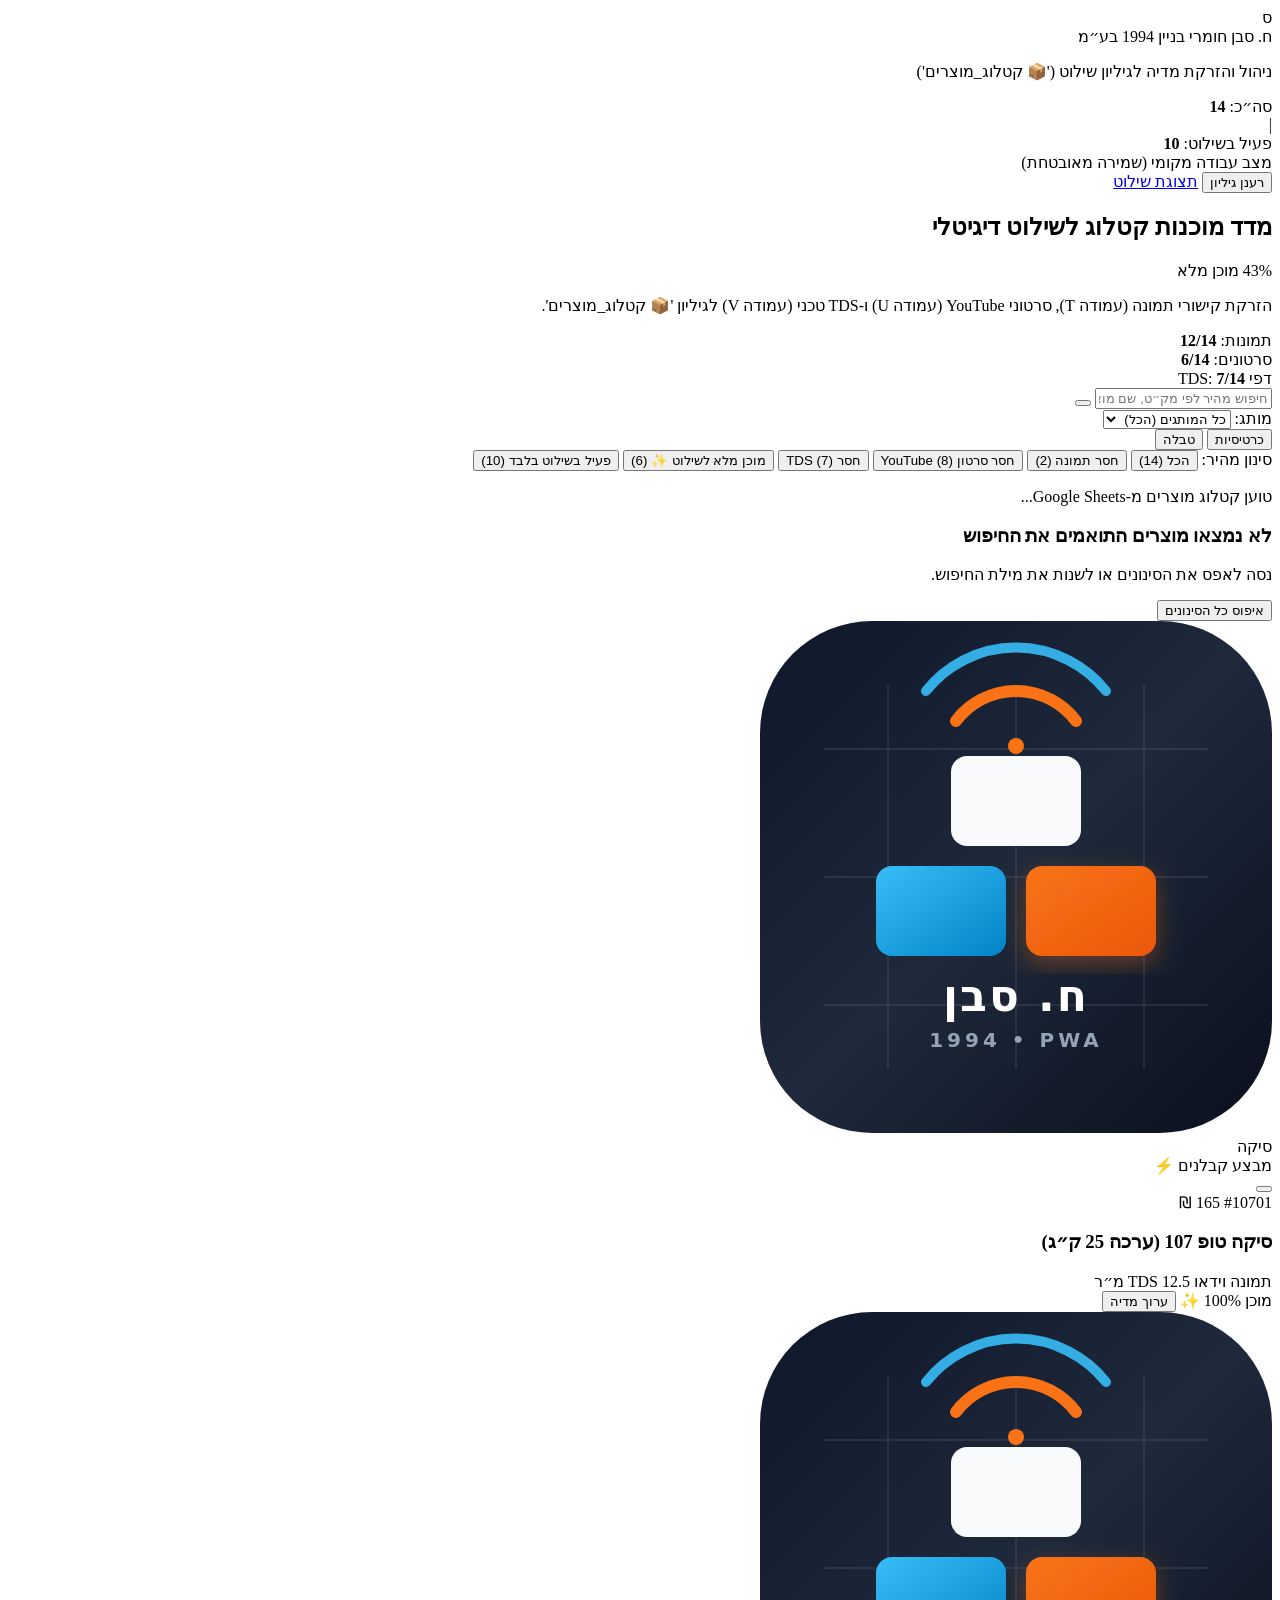
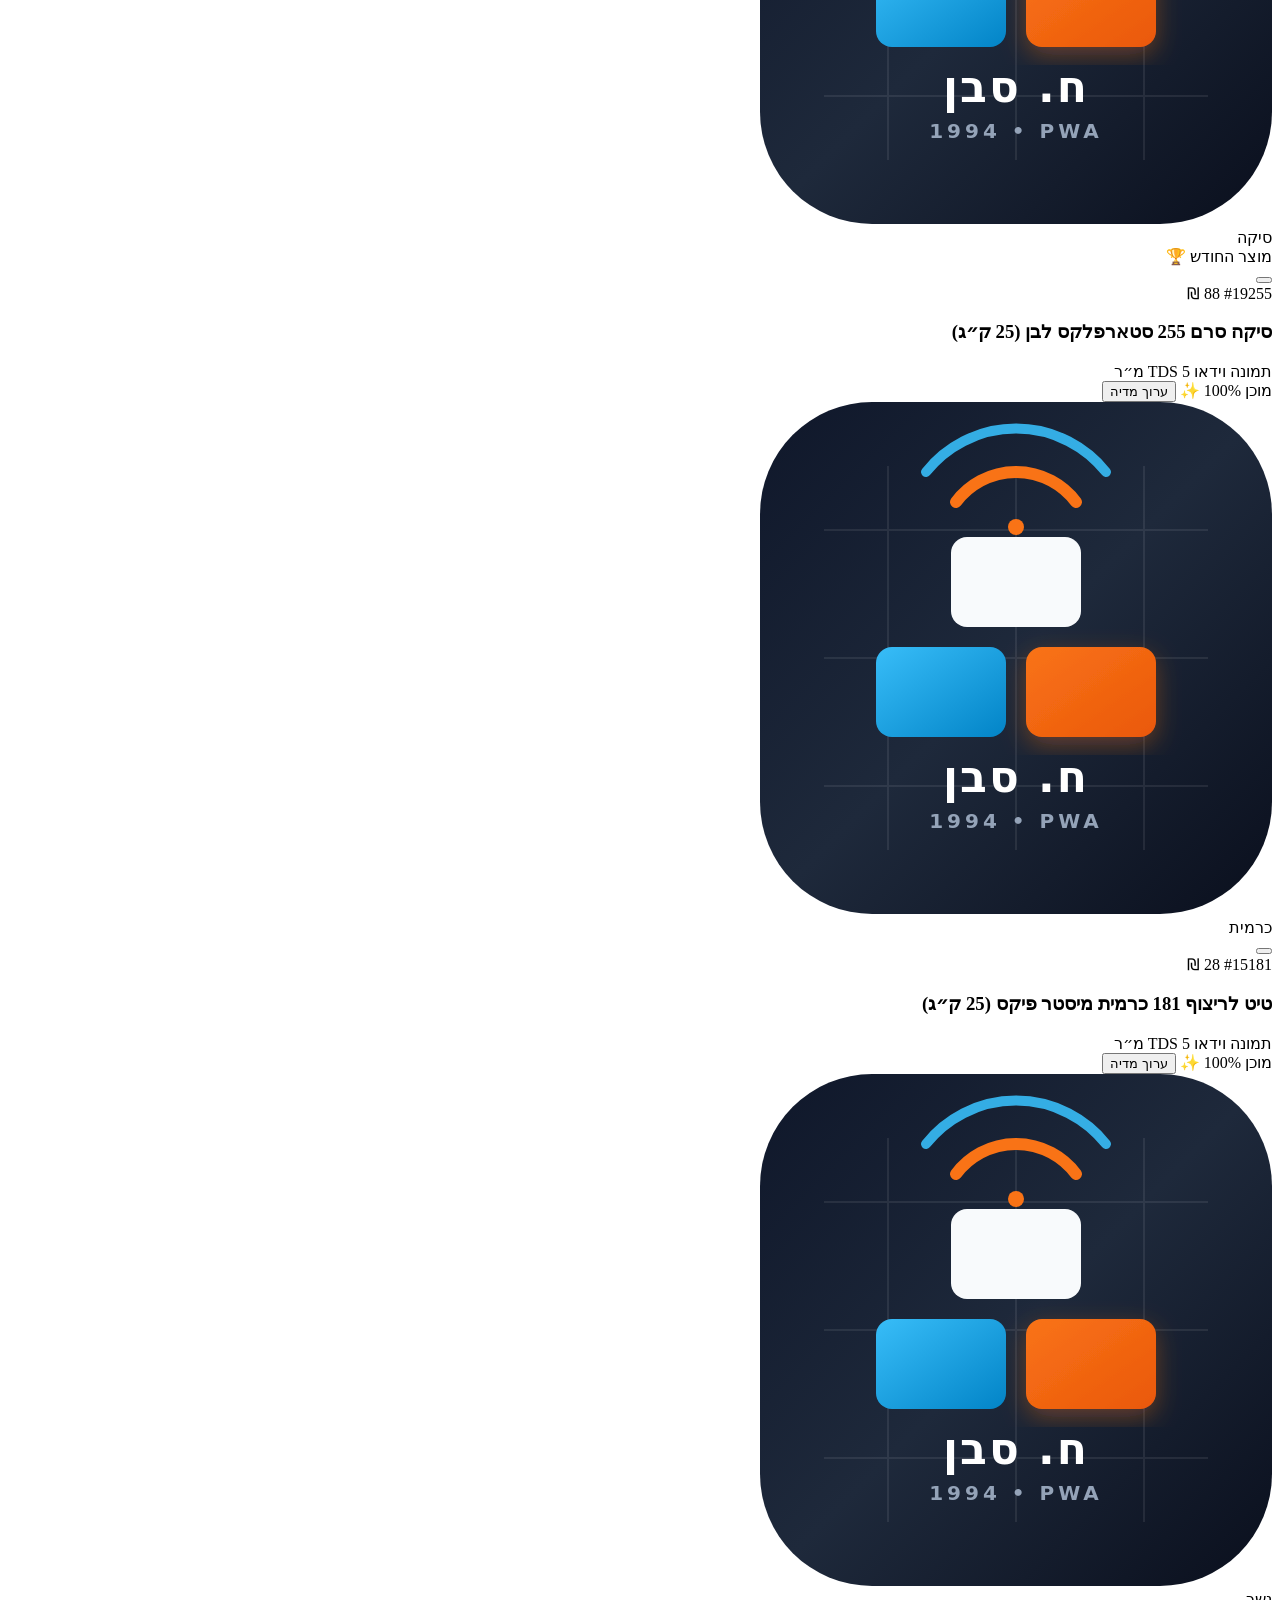
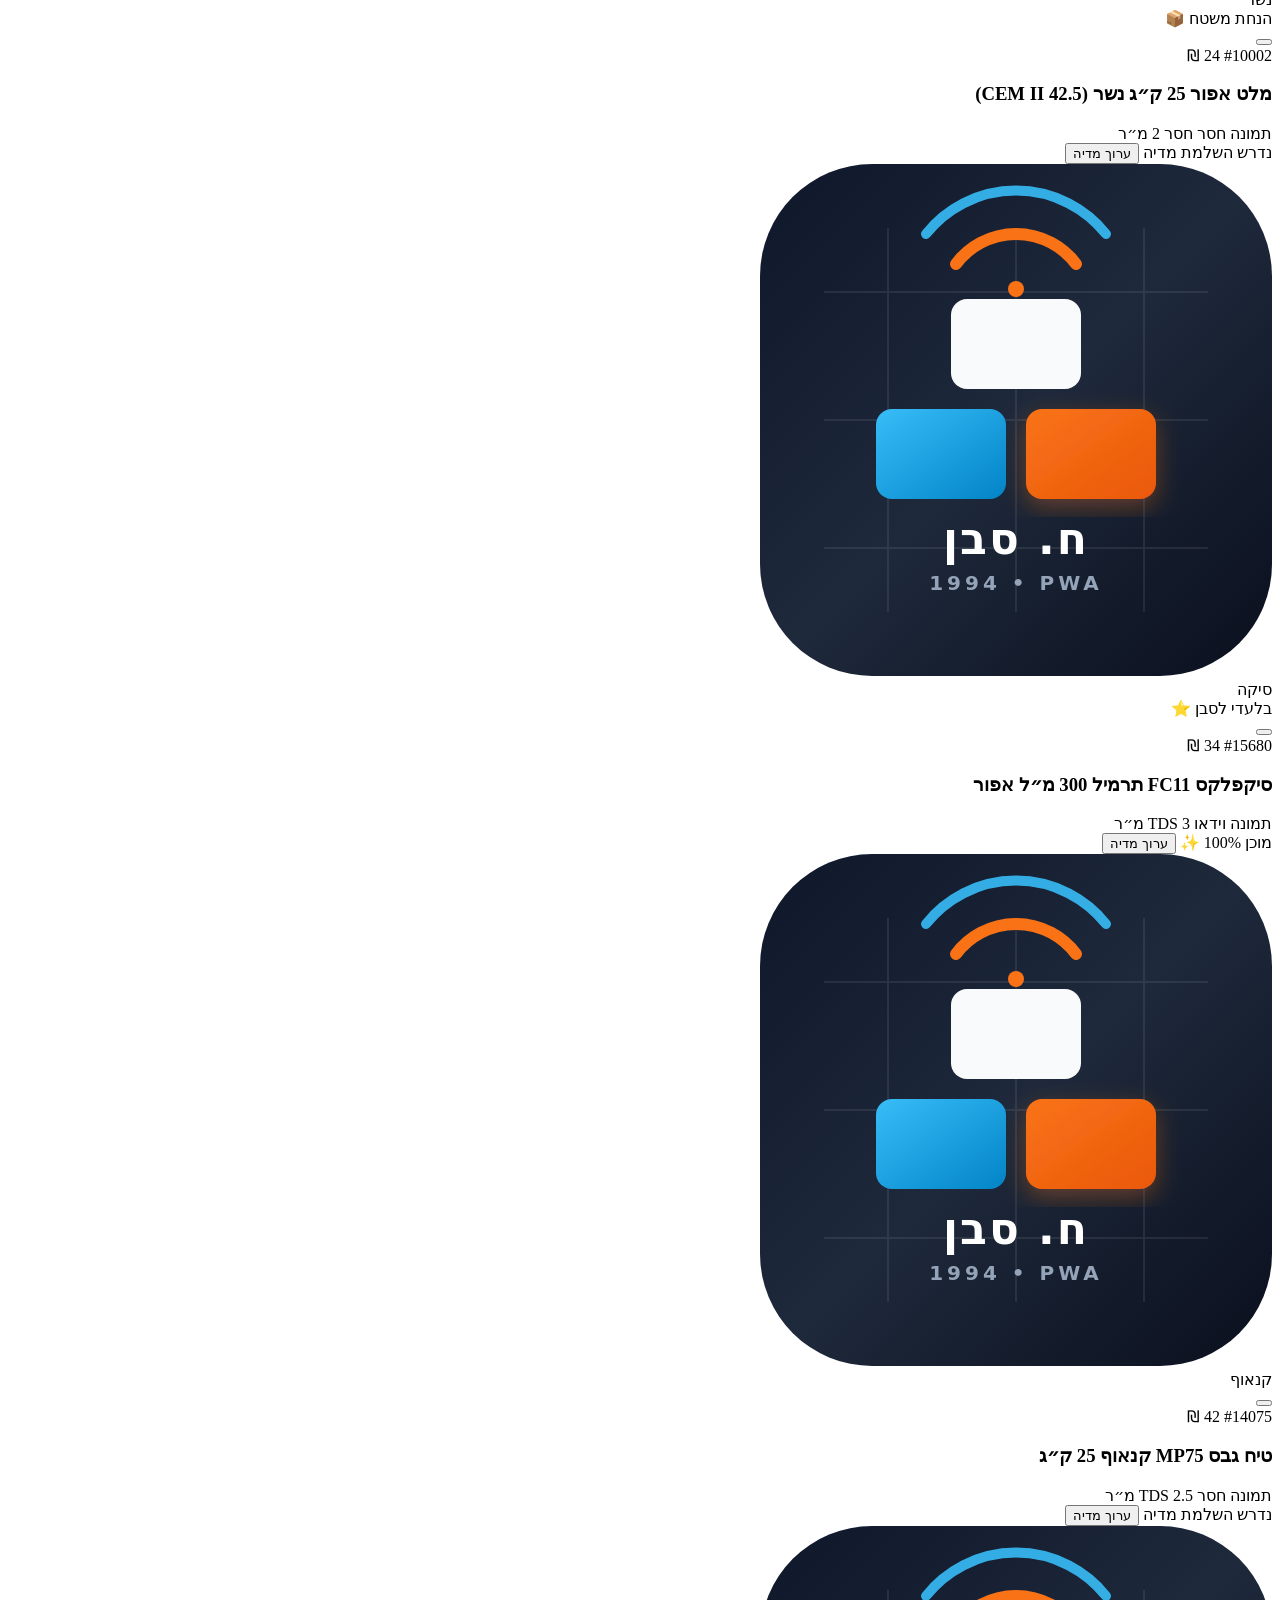
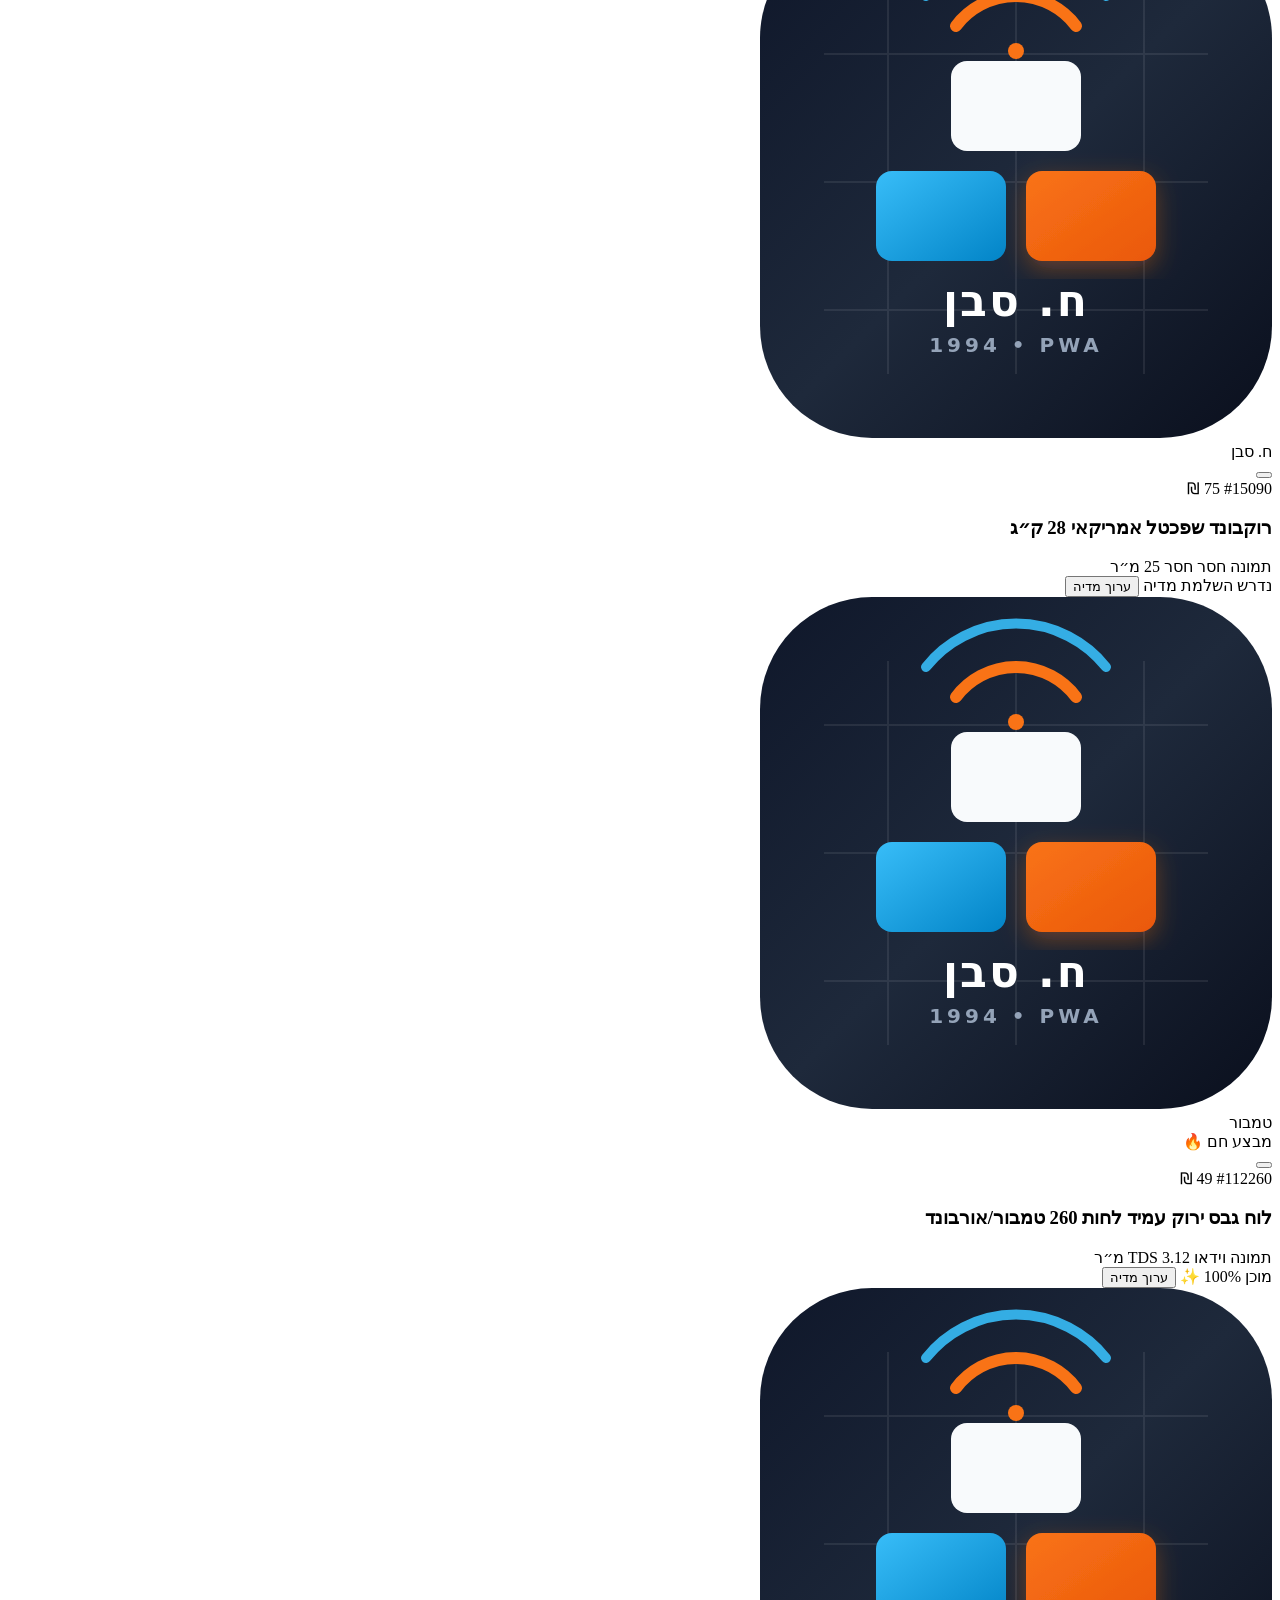
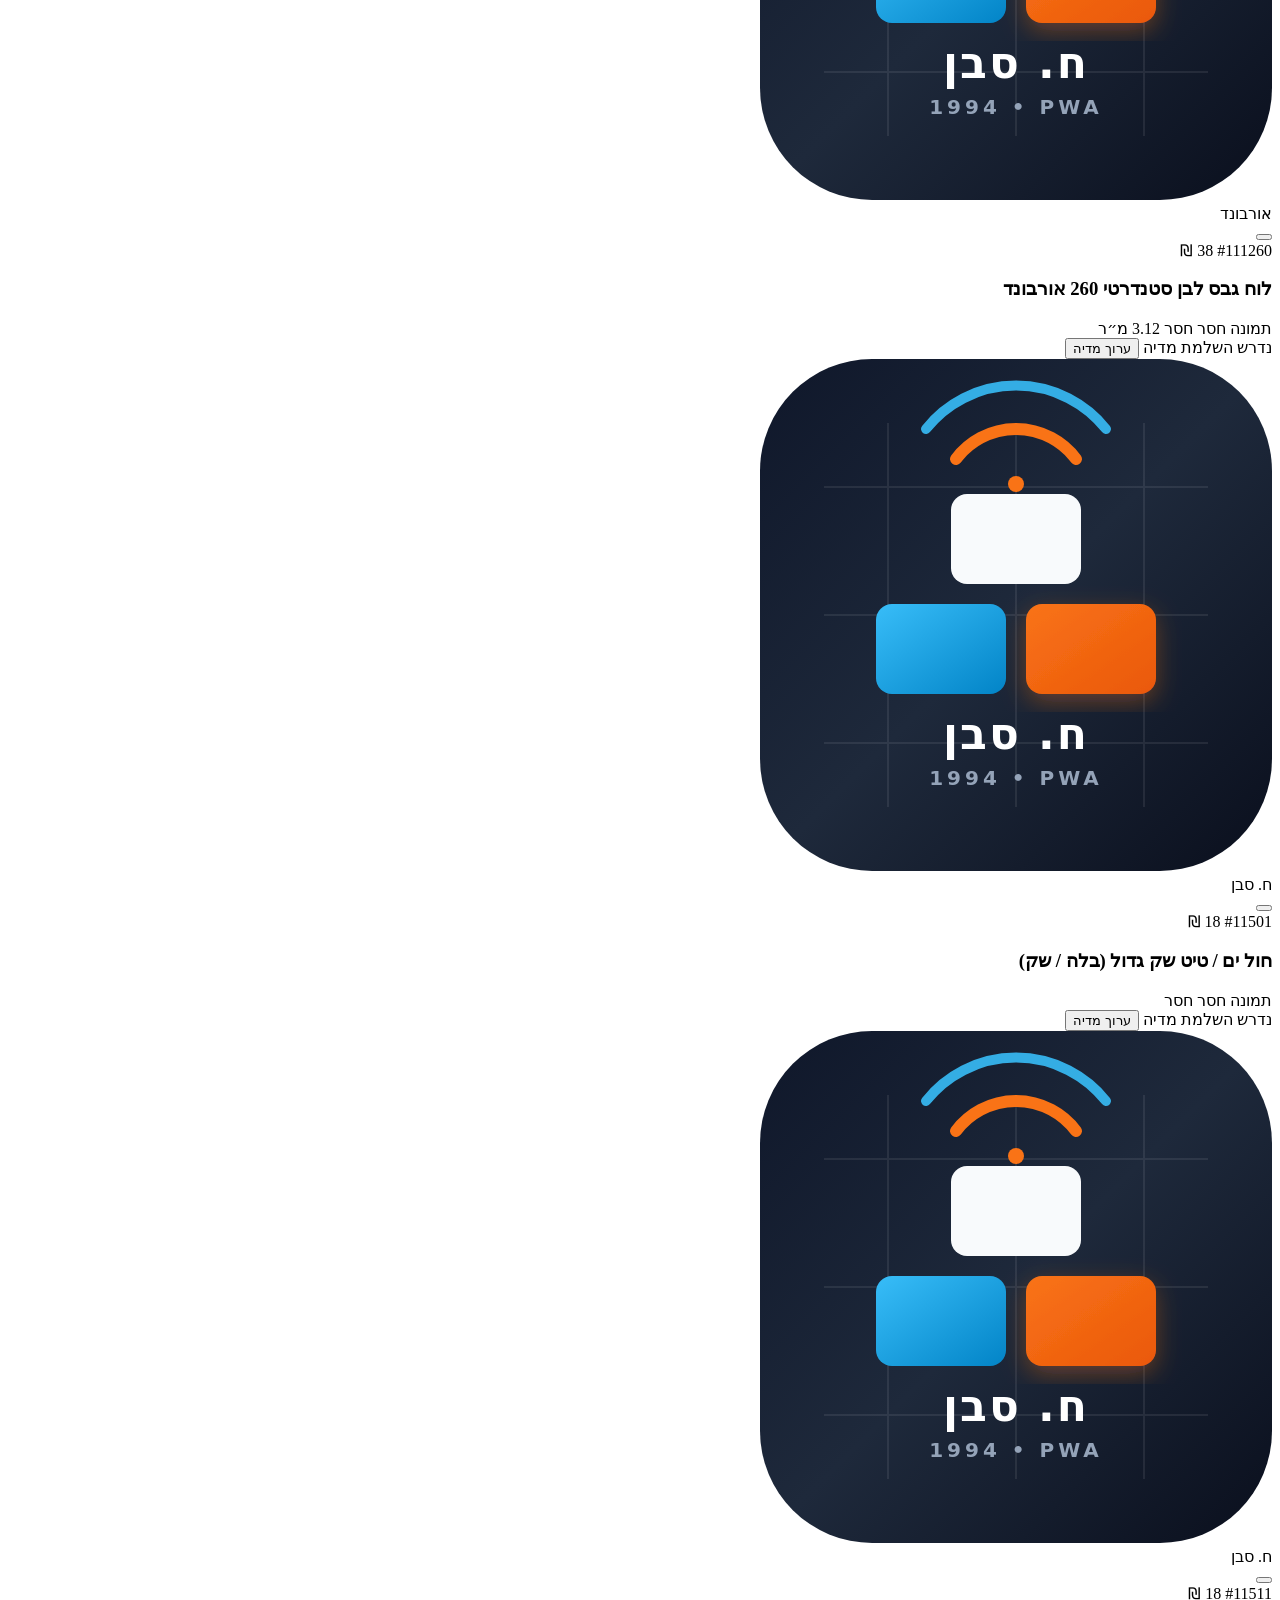
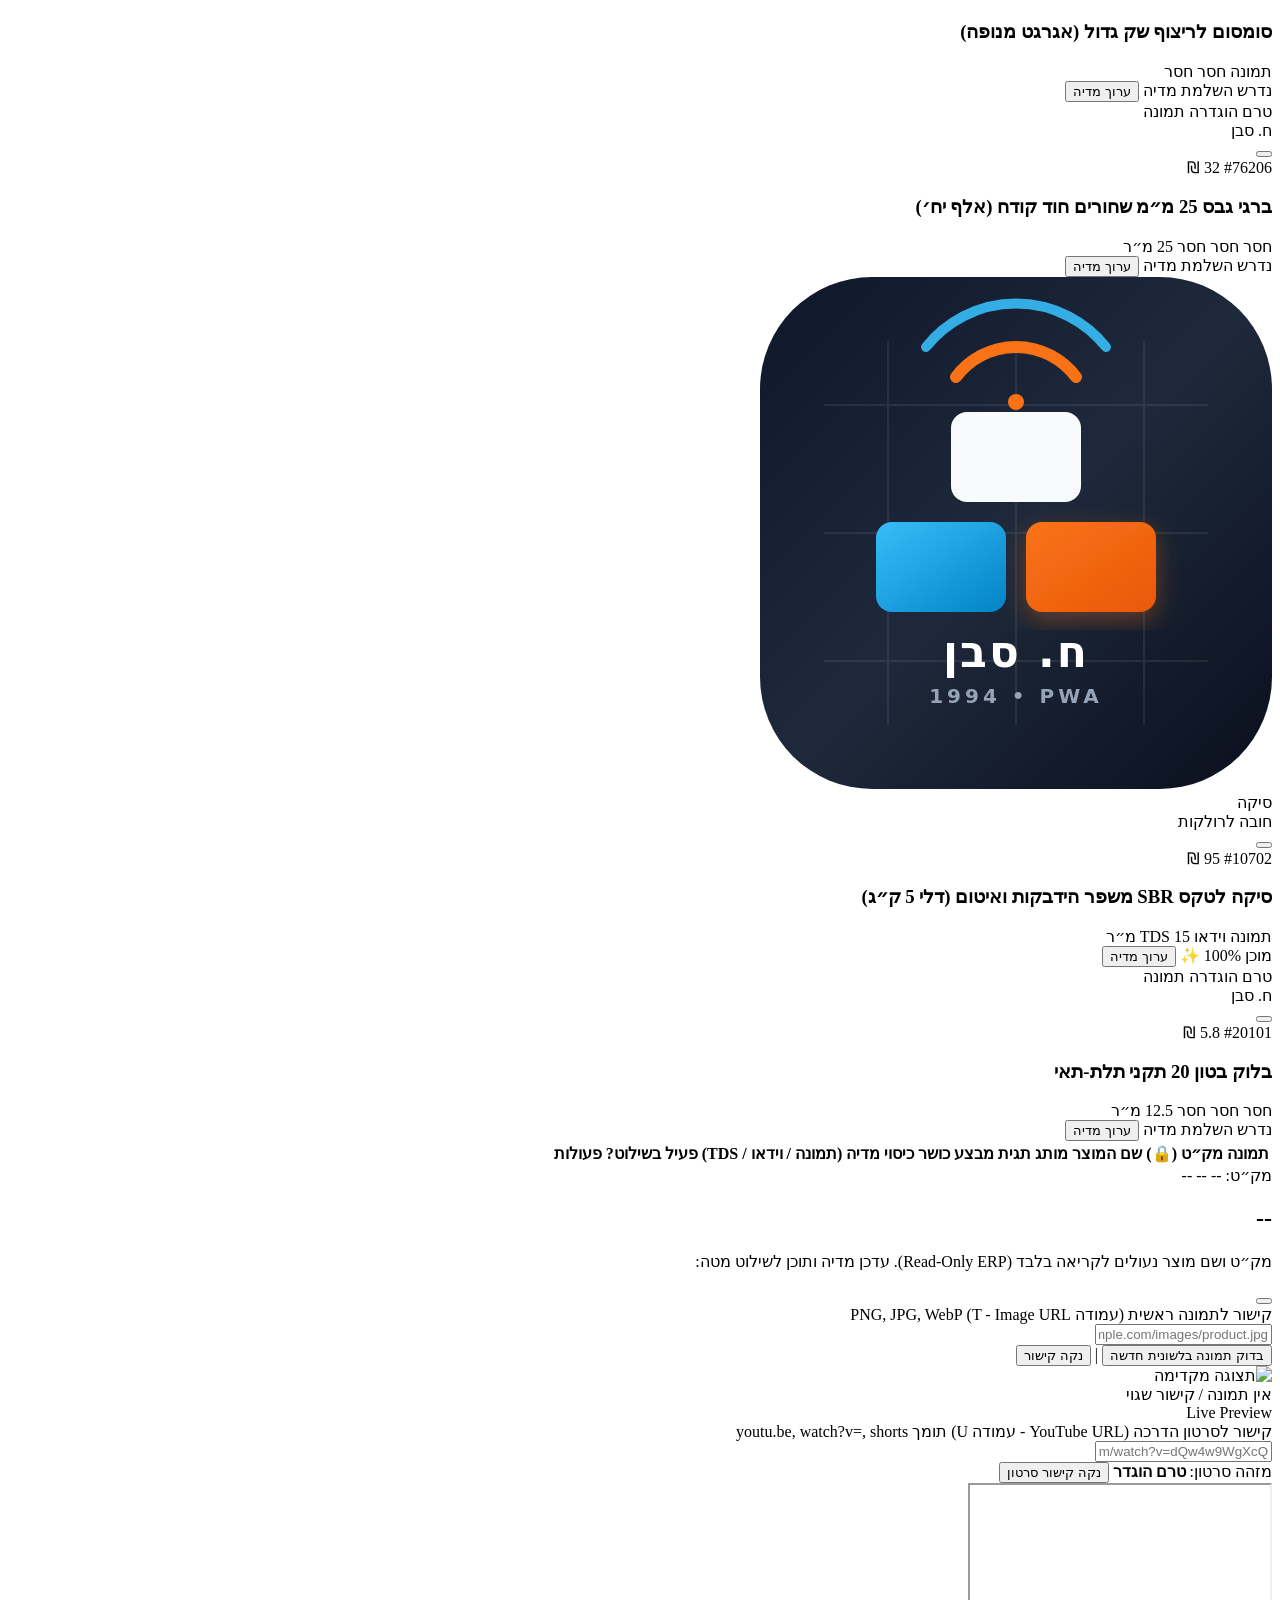
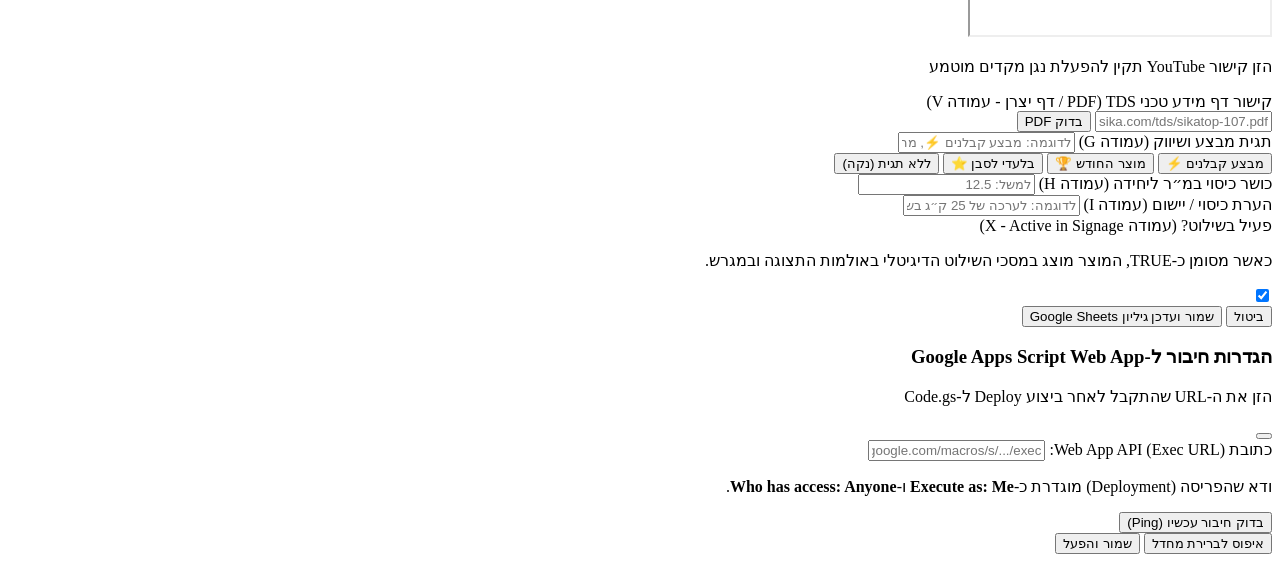
==== commit 584556fe: "feat: implement product override system Introduce a local override layer for product data to allow C" ====
--- a/index.html
+++ b/index.html
@@ -1,1195 +1,1569 @@
-<!DOCTYPE html>
+<!doctype html>
 <html lang="he" dir="rtl">
-<head>
-  <meta charset="UTF-8" />
-  <meta name="viewport" content="width=device-width, initial-scale=1.0" />
-  <title>ח. סבן 1994 | ניהול תוכן ומדיה לשילוט (CMS)</title>
-  
-  <!-- Fonts: Heebo & Rubik -->
-  <link rel="preconnect" href="https://fonts.googleapis.com" />
-  <link rel="preconnect" href="https://fonts.gstatic.com" crossorigin />
-  <link href="https://fonts.googleapis.com/css2?family=Heebo:wght@300;400;500;600;700;800;900&family=Rubik:wght@500;600;700;800&display=swap" rel="stylesheet" />
-  
-  <!-- Tailwind CSS via CDN -->
-  <script src="https://cdn.tailwindcss.com"></script>
-  <script>
-    tailwind.config = {
-      theme: {
-        extend: {
-          fontFamily: {
-            sans: ['Heebo', 'system-ui', 'sans-serif'],
-            display: ['Rubik', 'Heebo', 'sans-serif'],
+  <head>
+    <meta charset="UTF-8" />
+    <meta name="viewport" content="width=device-width, initial-scale=1.0" />
+    <title>ח. סבן 1994 | ניהול תוכן ומדיה לשילוט (CMS)</title>
+
+    <!-- Fonts: Heebo & Rubik -->
+    <link rel="preconnect" href="https://fonts.googleapis.com" />
+    <link rel="preconnect" href="https://fonts.gstatic.com" crossorigin />
+    <link
+      href="https://fonts.googleapis.com/css2?family=Heebo:wght@300;400;500;600;700;800;900&family=Rubik:wght@500;600;700;800&display=swap"
+      rel="stylesheet"
+    />
+
+    <!-- Tailwind CSS via CDN -->
+    <script src="https://cdn.tailwindcss.com"></script>
+    <script>
+      tailwind.config = {
+        theme: {
+          extend: {
+            fontFamily: {
+              sans: ["Heebo", "system-ui", "sans-serif"],
+              display: ["Rubik", "Heebo", "sans-serif"],
+            },
+            colors: {
+              saban: {
+                yellow: "#f59e0b",
+                gold: "#fbbf24",
+                dark: "#0f172a",
+                card: "#ffffff",
+                accent: "#2563eb",
+              },
+            },
           },
-          colors: {
-            saban: {
-              yellow: '#f59e0b',
-              gold: '#fbbf24',
-              dark: '#0f172a',
-              card: '#ffffff',
-              accent: '#2563eb',
-            }
-          }
-        }
-      }
-    };
-  </script>
-
-  <!-- Lucide Icons -->
-  <script src="https://unpkg.com/lucide@latest"></script>
-
-  <style>
-    /* Custom Scrollbar */
-    ::-webkit-scrollbar {
-      width: 6px;
-      height: 6px;
-    }
-    ::-webkit-scrollbar-track {
-      background: #f1f5f9;
-    }
-    ::-webkit-scrollbar-thumb {
-      background: #cbd5e1;
-      border-radius: 4px;
-    }
-    ::-webkit-scrollbar-thumb:hover {
-      background: #94a3b8;
-    }
-    .custom-pulse {
-      animation: pulse-dot 2s cubic-bezier(0.4, 0, 0.6, 1) infinite;
-    }
-    @keyframes pulse-dot {
-      0%, 100% { opacity: 1; transform: scale(1); }
-      50% { opacity: 0.4; transform: scale(0.9); }
-    }
-  </style>
-</head>
-
-<body class="bg-slate-50 text-slate-900 font-sans antialiased min-h-screen flex flex-col selection:bg-amber-100 selection:text-amber-900">
-
-  <!-- ========================================================================= -->
-  <!-- 1. Header עליון כהה ומלוטש עם מיתוג סבן -->
-  <!-- ========================================================================= -->
-  <header class="bg-zinc-950 text-white border-b border-zinc-800 sticky top-0 z-40 shadow-md">
-    <div class="max-w-7xl mx-auto px-4 sm:px-6 lg:px-8">
-      <div class="flex items-center justify-between h-16 sm:h-20">
-        
-        <!-- לוגו וכותרת -->
-        <div class="flex items-center gap-3 sm:gap-4">
-          <div class="w-10 h-10 sm:w-12 sm:h-12 bg-amber-400 text-zinc-950 font-display font-black text-xl sm:text-2xl rounded-xl flex items-center justify-center shadow-md shadow-amber-400/20 border-2 border-amber-300">
-            ס
+        },
+      };
+    </script>
+
+    <!-- Lucide Icons -->
+    <script src="https://unpkg.com/lucide@latest"></script>
+
+    <style>
+      /* Custom Scrollbar */
+      ::-webkit-scrollbar {
+        width: 6px;
+        height: 6px;
+      }
+      ::-webkit-scrollbar-track {
+        background: #f1f5f9;
+      }
+      ::-webkit-scrollbar-thumb {
+        background: #cbd5e1;
+        border-radius: 4px;
+      }
+      ::-webkit-scrollbar-thumb:hover {
+        background: #94a3b8;
+      }
+      .custom-pulse {
+        animation: pulse-dot 2s cubic-bezier(0.4, 0, 0.6, 1) infinite;
+      }
+      @keyframes pulse-dot {
+        0%,
+        100% {
+          opacity: 1;
+          transform: scale(1);
+        }
+        50% {
+          opacity: 0.4;
+          transform: scale(0.9);
+        }
+      }
+    </style>
+  </head>
+
+  <body
+    class="bg-slate-50 text-slate-900 font-sans antialiased min-h-screen flex flex-col selection:bg-amber-100 selection:text-amber-900"
+  >
+    <!-- ========================================================================= -->
+    <!-- 1. Header עליון כהה ומלוטש עם מיתוג סבן -->
+    <!-- ========================================================================= -->
+    <header class="bg-zinc-950 text-white border-b border-zinc-800 sticky top-0 z-40 shadow-md">
+      <div class="max-w-7xl mx-auto px-4 sm:px-6 lg:px-8">
+        <div class="flex items-center justify-between h-16 sm:h-20">
+          <!-- לוגו וכותרת -->
+          <div class="flex items-center gap-3 sm:gap-4">
+            <div
+              class="w-10 h-10 sm:w-12 sm:h-12 bg-amber-400 text-zinc-950 font-display font-black text-xl sm:text-2xl rounded-xl flex items-center justify-center shadow-md shadow-amber-400/20 border-2 border-amber-300"
+            >
+              ס
+            </div>
+            <div>
+              <div class="flex items-center gap-2">
+                <span class="font-display font-black text-lg sm:text-xl tracking-tight text-white"
+                  >ח. סבן חומרי בניין</span
+                >
+                <span
+                  class="bg-amber-400/20 text-amber-300 text-xs font-semibold px-2 py-0.5 rounded-full border border-amber-400/30"
+                  >1994 בע״מ</span
+                >
+              </div>
+              <p class="text-xs sm:text-sm text-zinc-400 font-normal">
+                ניהול והזרקת מדיה לגיליון שילוט ('📦 קטלוג_מוצרים')
+              </p>
+            </div>
           </div>
-          <div>
-            <div class="flex items-center gap-2">
-              <span class="font-display font-black text-lg sm:text-xl tracking-tight text-white">ח. סבן חומרי בניין</span>
-              <span class="bg-amber-400/20 text-amber-300 text-xs font-semibold px-2 py-0.5 rounded-full border border-amber-400/30">1994 בע״מ</span>
+
+          <!-- מונה וסטטוס חיבור -->
+          <div class="flex items-center gap-2 sm:gap-4">
+            <!-- מונה מוצרים -->
+            <div
+              class="hidden md:flex items-center gap-3 bg-zinc-900/90 border border-zinc-800 rounded-xl px-3.5 py-1.5 text-xs text-zinc-300"
+            >
+              <div class="flex items-center gap-1.5">
+                <i data-lucide="package" class="w-4 h-4 text-amber-400"></i>
+                <span>סה״כ:</span>
+                <strong id="header-total-count" class="text-white font-bold text-sm">--</strong>
+              </div>
+              <span class="text-zinc-600">|</span>
+              <div class="flex items-center gap-1.5">
+                <i data-lucide="tv" class="w-4 h-4 text-emerald-400"></i>
+                <span>פעיל בשילוט:</span>
+                <strong id="header-active-count" class="text-emerald-400 font-bold text-sm"
+                  >--</strong
+                >
+              </div>
             </div>
-            <p class="text-xs sm:text-sm text-zinc-400 font-normal">ניהול והזרקת מדיה לגיליון שילוט ('📦 קטלוג_מוצרים')</p>
+
+            <!-- סטטוס חיבור API -->
+            <div
+              id="connection-status-badge"
+              class="flex items-center gap-2 bg-zinc-900 border border-zinc-800 text-xs px-3 py-1.5 rounded-xl cursor-pointer hover:border-zinc-700 transition-colors"
+              onclick="openApiConfigModal()"
+              title="לחץ לשינוי כתובת ה-API"
+            >
+              <span
+                id="connection-status-dot"
+                class="w-2.5 h-2.5 rounded-full bg-emerald-500 custom-pulse"
+              ></span>
+              <span id="connection-status-text" class="text-zinc-300 hidden sm:inline"
+                >מחובר ל-API</span
+              >
+              <i data-lucide="settings" class="w-3.5 h-3.5 text-zinc-400"></i>
+            </div>
+
+            <!-- כפתור רענון מגיליון -->
+            <button
+              onclick="fetchCatalogFromSheets(true)"
+              id="btn-refresh"
+              class="bg-zinc-800 hover:bg-zinc-700 text-zinc-200 hover:text-white p-2 sm:px-3 sm:py-2 rounded-xl text-xs font-medium flex items-center gap-1.5 transition-all active:scale-95 border border-zinc-700 shadow-xs"
+              title="רענן מגיליון Google Sheets"
+            >
+              <i data-lucide="refresh-cw" id="icon-refresh" class="w-4 h-4"></i>
+              <span class="hidden sm:inline">רענן גיליון</span>
+            </button>
+
+            <!-- כפתור מעבר למסך שילוט -->
+            <a
+              href="/"
+              target="_blank"
+              class="bg-amber-500 hover:bg-amber-400 text-zinc-950 font-bold text-xs sm:text-sm px-3.5 py-2 rounded-xl flex items-center gap-1.5 transition-all shadow-md shadow-amber-500/20 active:scale-95"
+            >
+              <i data-lucide="monitor" class="w-4 h-4"></i>
+              <span class="hidden md:inline">תצוגת שילוט</span>
+            </a>
           </div>
         </div>
-
-        <!-- מונה וסטטוס חיבור -->
-        <div class="flex items-center gap-2 sm:gap-4">
-          
-          <!-- מונה מוצרים -->
-          <div class="hidden md:flex items-center gap-3 bg-zinc-900/90 border border-zinc-800 rounded-xl px-3.5 py-1.5 text-xs text-zinc-300">
-            <div class="flex items-center gap-1.5">
-              <i data-lucide="package" class="w-4 h-4 text-amber-400"></i>
-              <span>סה״כ:</span>
-              <strong id="header-total-count" class="text-white font-bold text-sm">--</strong>
+      </div>
+    </header>
+
+    <!-- ========================================================================= -->
+    <!-- 2. סרגל עליון: חיפוש, סינונים וסטטיסטיקת כיסוי מדיה -->
+    <!-- ========================================================================= -->
+    <main class="flex-1 max-w-7xl w-full mx-auto px-4 sm:px-6 lg:px-8 py-6 space-y-6">
+      <!-- באנר התקדמות מדיה כולל -->
+      <div class="bg-white border border-slate-200/80 rounded-2xl p-4 sm:p-5 shadow-xs">
+        <div class="flex flex-col md:flex-row items-start md:items-center justify-between gap-4">
+          <div class="space-y-1">
+            <div class="flex items-center gap-2">
+              <h2 class="font-display font-bold text-slate-900 text-base sm:text-lg">
+                מדד מוכנות קטלוג לשילוט דיגיטלי
+              </h2>
+              <span
+                id="readiness-percent"
+                class="bg-blue-50 text-blue-700 border border-blue-200 text-xs font-bold px-2 py-0.5 rounded-full"
+                >0% מוכן</span
+              >
             </div>
-            <span class="text-zinc-600">|</span>
-            <div class="flex items-center gap-1.5">
-              <i data-lucide="tv" class="w-4 h-4 text-emerald-400"></i>
-              <span>פעיל בשילוט:</span>
-              <strong id="header-active-count" class="text-emerald-400 font-bold text-sm">--</strong>
+            <p class="text-xs text-slate-500">
+              הזרקת קישורי תמונה (עמודה T), סרטוני YouTube (עמודה U) ו-TDS טכני (עמודה V) לגיליון
+              '📦 קטלוג_מוצרים'.
+            </p>
+          </div>
+
+          <!-- מדדי כיסוי מהירים -->
+          <div class="flex flex-wrap items-center gap-3 w-full md:w-auto">
+            <div
+              class="bg-slate-50 border border-slate-200 rounded-xl px-3 py-2 flex items-center gap-2 text-xs"
+            >
+              <i data-lucide="image" class="w-4 h-4 text-emerald-600"></i>
+              <span class="text-slate-600">תמונות:</span>
+              <strong id="stat-images-count" class="font-bold text-slate-800">--</strong>
+            </div>
+            <div
+              class="bg-slate-50 border border-slate-200 rounded-xl px-3 py-2 flex items-center gap-2 text-xs"
+            >
+              <i data-lucide="youtube" class="w-4 h-4 text-red-600"></i>
+              <span class="text-slate-600">סרטונים:</span>
+              <strong id="stat-videos-count" class="font-bold text-slate-800">--</strong>
+            </div>
+            <div
+              class="bg-slate-50 border border-slate-200 rounded-xl px-3 py-2 flex items-center gap-2 text-xs"
+            >
+              <i data-lucide="file-text" class="w-4 h-4 text-blue-600"></i>
+              <span class="text-slate-600">דפי TDS:</span>
+              <strong id="stat-tds-count" class="font-bold text-slate-800">--</strong>
             </div>
           </div>
-
-          <!-- סטטוס חיבור API -->
-          <div id="connection-status-badge" class="flex items-center gap-2 bg-zinc-900 border border-zinc-800 text-xs px-3 py-1.5 rounded-xl cursor-pointer hover:border-zinc-700 transition-colors" onclick="openApiConfigModal()" title="לחץ לשינוי כתובת ה-API">
-            <span id="connection-status-dot" class="w-2.5 h-2.5 rounded-full bg-emerald-500 custom-pulse"></span>
-            <span id="connection-status-text" class="text-zinc-300 hidden sm:inline">מחובר ל-API</span>
-            <i data-lucide="settings" class="w-3.5 h-3.5 text-zinc-400"></i>
+        </div>
+
+        <!-- פס התקדמות ויזואלי -->
+        <div class="w-full bg-slate-100 rounded-full h-2 mt-4 overflow-hidden flex">
+          <div
+            id="progress-bar-images"
+            class="bg-emerald-500 h-2 transition-all duration-500"
+            style="width: 0%"
+            title="תמונות"
+          ></div>
+          <div
+            id="progress-bar-videos"
+            class="bg-red-500 h-2 transition-all duration-500"
+            style="width: 0%"
+            title="סרטונים"
+          ></div>
+          <div
+            id="progress-bar-tds"
+            class="bg-blue-500 h-2 transition-all duration-500"
+            style="width: 0%"
+            title="דפי מידע"
+          ></div>
+        </div>
+      </div>
+
+      <!-- תיבת חיפוש וסרגלי סינון -->
+      <div class="bg-white border border-slate-200/80 rounded-2xl p-4 sm:p-5 shadow-xs space-y-4">
+        <div class="flex flex-col sm:flex-row items-stretch sm:items-center justify-between gap-3">
+          <!-- שדה חיפוש חי -->
+          <div class="relative flex-1">
+            <div
+              class="absolute inset-y-0 right-0 pr-3.5 flex items-center pointer-events-none text-slate-400"
+            >
+              <i data-lucide="search" class="w-5 h-5"></i>
+            </div>
+            <input
+              type="text"
+              id="search-input"
+              oninput="handleSearchChange()"
+              placeholder="חיפוש מהיר לפי מק״ט, שם מוצר או מותג (לדוגמה: 10701, סיקה, כרמית, גבס)..."
+              class="w-full pl-10 pr-11 py-2.5 bg-slate-50 hover:bg-slate-100/80 focus:bg-white text-slate-900 border border-slate-300 rounded-xl focus:ring-2 focus:ring-slate-900 focus:border-slate-900 text-sm transition-all"
+            />
+            <button
+              id="btn-clear-search"
+              onclick="clearSearch()"
+              class="hidden absolute inset-y-0 left-0 pl-3 flex items-center text-slate-400 hover:text-slate-600"
+            >
+              <i data-lucide="x" class="w-4 h-4"></i>
+            </button>
           </div>
 
-          <!-- כפתור רענון מגיליון -->
-          <button onclick="fetchCatalogFromSheets(true)" id="btn-refresh" class="bg-zinc-800 hover:bg-zinc-700 text-zinc-200 hover:text-white p-2 sm:px-3 sm:py-2 rounded-xl text-xs font-medium flex items-center gap-1.5 transition-all active:scale-95 border border-zinc-700 shadow-xs" title="רענן מגיליון Google Sheets">
-            <i data-lucide="refresh-cw" id="icon-refresh" class="w-4 h-4"></i>
-            <span class="hidden sm:inline">רענן גיליון</span>
-          </button>
-
-          <!-- כפתור מעבר למסך שילוט -->
-          <a href="/" target="_blank" class="bg-amber-500 hover:bg-amber-400 text-zinc-950 font-bold text-xs sm:text-sm px-3.5 py-2 rounded-xl flex items-center gap-1.5 transition-all shadow-md shadow-amber-500/20 active:scale-95">
-            <i data-lucide="monitor" class="w-4 h-4"></i>
-            <span class="hidden md:inline">תצוגת שילוט</span>
-          </a>
-
-        </div>
-
-      </div>
-    </div>
-  </header>
-
-  <!-- ========================================================================= -->
-  <!-- 2. סרגל עליון: חיפוש, סינונים וסטטיסטיקת כיסוי מדיה -->
-  <!-- ========================================================================= -->
-  <main class="flex-1 max-w-7xl w-full mx-auto px-4 sm:px-6 lg:px-8 py-6 space-y-6">
-
-    <!-- באנר התקדמות מדיה כולל -->
-    <div class="bg-white border border-slate-200/80 rounded-2xl p-4 sm:p-5 shadow-xs">
-      <div class="flex flex-col md:flex-row items-start md:items-center justify-between gap-4">
-        
-        <div class="space-y-1">
+          <!-- סינון לפי מותג -->
           <div class="flex items-center gap-2">
-            <h2 class="font-display font-bold text-slate-900 text-base sm:text-lg">מדד מוכנות קטלוג לשילוט דיגיטלי</h2>
-            <span id="readiness-percent" class="bg-blue-50 text-blue-700 border border-blue-200 text-xs font-bold px-2 py-0.5 rounded-full">0% מוכן</span>
+            <label for="brand-select" class="text-xs font-semibold text-slate-600 whitespace-nowrap"
+              >מותג:</label
+            >
+            <select
+              id="brand-select"
+              onchange="handleBrandChange()"
+              class="bg-slate-50 border border-slate-300 rounded-xl px-3 py-2.5 text-sm text-slate-800 focus:ring-2 focus:ring-slate-900 focus:border-slate-900 font-medium"
+            >
+              <option value="ALL">כל המותגים (הכל)</option>
+              <option value="סיקה">סיקה (Sika)</option>
+              <option value="כרמית">כרמית מיסטר פיקס</option>
+              <option value="טמבור">טמבור</option>
+              <option value="אורבונד">אורבונד</option>
+              <option value="קנאוף">קנאוף (Knauf)</option>
+              <option value="נשר">נשר מלט</option>
+              <option value="איטונג">איטונג</option>
+              <option value="ח. סבן">ח. סבן</option>
+            </select>
           </div>
-          <p class="text-xs text-slate-500">
-            הזרקת קישורי תמונה (עמודה T), סרטוני YouTube (עמודה U) ו-TDS טכני (עמודה V) לגיליון '📦 קטלוג_מוצרים'.
-          </p>
-        </div>
-
-        <!-- מדדי כיסוי מהירים -->
-        <div class="flex flex-wrap items-center gap-3 w-full md:w-auto">
-          <div class="bg-slate-50 border border-slate-200 rounded-xl px-3 py-2 flex items-center gap-2 text-xs">
-            <i data-lucide="image" class="w-4 h-4 text-emerald-600"></i>
-            <span class="text-slate-600">תמונות:</span>
-            <strong id="stat-images-count" class="font-bold text-slate-800">--</strong>
-          </div>
-          <div class="bg-slate-50 border border-slate-200 rounded-xl px-3 py-2 flex items-center gap-2 text-xs">
-            <i data-lucide="youtube" class="w-4 h-4 text-red-600"></i>
-            <span class="text-slate-600">סרטונים:</span>
-            <strong id="stat-videos-count" class="font-bold text-slate-800">--</strong>
-          </div>
-          <div class="bg-slate-50 border border-slate-200 rounded-xl px-3 py-2 flex items-center gap-2 text-xs">
-            <i data-lucide="file-text" class="w-4 h-4 text-blue-600"></i>
-            <span class="text-slate-600">דפי TDS:</span>
-            <strong id="stat-tds-count" class="font-bold text-slate-800">--</strong>
+
+          <!-- החלפת תצוגה (כרטיסיות / טבלה) -->
+          <div
+            class="flex items-center bg-slate-100 p-1 rounded-xl border border-slate-200 self-end sm:self-auto"
+          >
+            <button
+              id="view-grid-btn"
+              onclick="setViewMode('grid')"
+              class="p-1.5 rounded-lg bg-white shadow-xs text-slate-900 font-medium text-xs flex items-center gap-1 transition-all"
+              title="תצוגת כרטיסיות"
+            >
+              <i data-lucide="layout-grid" class="w-4 h-4"></i>
+              <span class="hidden sm:inline">כרטיסיות</span>
+            </button>
+            <button
+              id="view-table-btn"
+              onclick="setViewMode('table')"
+              class="p-1.5 rounded-lg text-slate-500 hover:text-slate-900 font-medium text-xs flex items-center gap-1 transition-all"
+              title="תצוגת טבלה"
+            >
+              <i data-lucide="list" class="w-4 h-4"></i>
+              <span class="hidden sm:inline">טבלה</span>
+            </button>
           </div>
         </div>
 
-      </div>
-
-      <!-- פס התקדמות ויזואלי -->
-      <div class="w-full bg-slate-100 rounded-full h-2 mt-4 overflow-hidden flex">
-        <div id="progress-bar-images" class="bg-emerald-500 h-2 transition-all duration-500" style="width: 0%" title="תמונות"></div>
-        <div id="progress-bar-videos" class="bg-red-500 h-2 transition-all duration-500" style="width: 0%" title="סרטונים"></div>
-        <div id="progress-bar-tds" class="bg-blue-500 h-2 transition-all duration-500" style="width: 0%" title="דפי מידע"></div>
-      </div>
-    </div>
-
-    <!-- תיבת חיפוש וסרגלי סינון -->
-    <div class="bg-white border border-slate-200/80 rounded-2xl p-4 sm:p-5 shadow-xs space-y-4">
-      
-      <div class="flex flex-col sm:flex-row items-stretch sm:items-center justify-between gap-3">
-        
-        <!-- שדה חיפוש חי -->
-        <div class="relative flex-1">
-          <div class="absolute inset-y-0 right-0 pr-3.5 flex items-center pointer-events-none text-slate-400">
-            <i data-lucide="search" class="w-5 h-5"></i>
-          </div>
-          <input
-            type="text"
-            id="search-input"
-            oninput="handleSearchChange()"
-            placeholder="חיפוש מהיר לפי מק״ט, שם מוצר או מותג (לדוגמה: 10701, סיקה, כרמית, גבס)..."
-            class="w-full pl-10 pr-11 py-2.5 bg-slate-50 hover:bg-slate-100/80 focus:bg-white text-slate-900 border border-slate-300 rounded-xl focus:ring-2 focus:ring-slate-900 focus:border-slate-900 text-sm transition-all"
-          />
+        <!-- טאבים לסינון לפי סטטוס מוכנות -->
+        <div class="flex flex-wrap items-center gap-2 pt-2 border-t border-slate-100">
+          <span class="text-xs font-semibold text-slate-500 ml-1">סינון מהיר:</span>
+
           <button
-            id="btn-clear-search"
-            onclick="clearSearch()"
-            class="hidden absolute inset-y-0 left-0 pl-3 flex items-center text-slate-400 hover:text-slate-600"
+            onclick="setStatusFilter('ALL')"
+            id="filter-tab-ALL"
+            class="filter-tab active-tab text-xs px-3 py-1.5 rounded-lg font-medium transition-all bg-zinc-900 text-white"
           >
-            <i data-lucide="x" class="w-4 h-4"></i>
+            הכל (<span id="count-filter-all">0</span>)
+          </button>
+
+          <button
+            onclick="setStatusFilter('MISSING_IMAGE')"
+            id="filter-tab-MISSING_IMAGE"
+            class="filter-tab text-xs px-3 py-1.5 rounded-lg font-medium transition-all bg-slate-100 text-slate-700 hover:bg-slate-200 flex items-center gap-1"
+          >
+            <i data-lucide="image-off" class="w-3.5 h-3.5 text-amber-600"></i>
+            חסר תמונה (<span id="count-filter-no-image">0</span>)
+          </button>
+
+          <button
+            onclick="setStatusFilter('MISSING_VIDEO')"
+            id="filter-tab-MISSING_VIDEO"
+            class="filter-tab text-xs px-3 py-1.5 rounded-lg font-medium transition-all bg-slate-100 text-slate-700 hover:bg-slate-200 flex items-center gap-1"
+          >
+            <i data-lucide="video-off" class="w-3.5 h-3.5 text-red-500"></i>
+            חסר סרטון YouTube (<span id="count-filter-no-video">0</span>)
+          </button>
+
+          <button
+            onclick="setStatusFilter('MISSING_TDS')"
+            id="filter-tab-MISSING_TDS"
+            class="filter-tab text-xs px-3 py-1.5 rounded-lg font-medium transition-all bg-slate-100 text-slate-700 hover:bg-slate-200 flex items-center gap-1"
+          >
+            <i data-lucide="file-question" class="w-3.5 h-3.5 text-blue-500"></i>
+            חסר TDS (<span id="count-filter-no-tds">0</span>)
+          </button>
+
+          <button
+            onclick="setStatusFilter('READY_FOR_SIGNAGE')"
+            id="filter-tab-READY_FOR_SIGNAGE"
+            class="filter-tab text-xs px-3 py-1.5 rounded-lg font-medium transition-all bg-slate-100 text-slate-700 hover:bg-slate-200 flex items-center gap-1"
+          >
+            <i data-lucide="sparkles" class="w-3.5 h-3.5 text-amber-500"></i>
+            מוכן מלא לשילוט ✨ (<span id="count-filter-ready">0</span>)
+          </button>
+
+          <button
+            onclick="setStatusFilter('ACTIVE_ONLY')"
+            id="filter-tab-ACTIVE_ONLY"
+            class="filter-tab text-xs px-3 py-1.5 rounded-lg font-medium transition-all bg-slate-100 text-slate-700 hover:bg-slate-200 flex items-center gap-1"
+          >
+            <i data-lucide="tv" class="w-3.5 h-3.5 text-emerald-600"></i>
+            פעיל בשילוט בלבד (<span id="count-filter-active">0</span>)
           </button>
         </div>
-
-        <!-- סינון לפי מותג -->
-        <div class="flex items-center gap-2">
-          <label for="brand-select" class="text-xs font-semibold text-slate-600 whitespace-nowrap">מותג:</label>
-          <select
-            id="brand-select"
-            onchange="handleBrandChange()"
-            class="bg-slate-50 border border-slate-300 rounded-xl px-3 py-2.5 text-sm text-slate-800 focus:ring-2 focus:ring-slate-900 focus:border-slate-900 font-medium"
+      </div>
+
+      <!-- ========================================================================= -->
+      <!-- 3. תצוגת רשימת המוצרים (Grid Cards / Table) -->
+      <!-- ========================================================================= -->
+
+      <!-- מצב טעינה (Loading skeleton) -->
+      <div id="loading-state" class="hidden py-16 flex flex-col items-center justify-center gap-4">
+        <div
+          class="w-12 h-12 border-4 border-slate-200 border-t-amber-500 rounded-full animate-spin"
+        ></div>
+        <p class="text-slate-600 text-sm font-medium">טוען קטלוג מוצרים מ-Google Sheets...</p>
+      </div>
+
+      <!-- מצב ריק (Empty state) -->
+      <div
+        id="empty-state"
+        class="hidden bg-white border border-slate-200/80 rounded-2xl p-12 text-center space-y-3"
+      >
+        <div
+          class="w-14 h-14 bg-slate-100 text-slate-400 rounded-2xl flex items-center justify-center mx-auto"
+        >
+          <i data-lucide="search-x" class="w-7 h-7"></i>
+        </div>
+        <h3 class="font-display font-bold text-slate-900 text-lg">
+          לא נמצאו מוצרים התואמים את החיפוש
+        </h3>
+        <p class="text-slate-500 text-sm max-w-md mx-auto">
+          נסה לאפס את הסינונים או לשנות את מילת החיפוש.
+        </p>
+        <button
+          onclick="resetFilters()"
+          class="mt-2 bg-slate-900 hover:bg-slate-800 text-white text-xs font-semibold px-4 py-2 rounded-xl transition-all"
+        >
+          איפוס כל הסינונים
+        </button>
+      </div>
+
+      <!-- תצוגת כרטיסיות (Grid Cards) -->
+      <div
+        id="products-grid"
+        class="grid grid-cols-1 sm:grid-cols-2 lg:grid-cols-3 xl:grid-cols-4 gap-4 sm:gap-5"
+      >
+        <!-- כרטיסיות יוזרקו דינמית על ידי JS -->
+      </div>
+
+      <!-- תצוגת טבלה (Table View) -->
+      <div
+        id="products-table-container"
+        class="hidden bg-white border border-slate-200/80 rounded-2xl shadow-xs overflow-hidden"
+      >
+        <div class="overflow-x-auto">
+          <table class="w-full text-right text-sm">
+            <thead
+              class="bg-slate-100/80 text-slate-700 text-xs font-semibold uppercase tracking-wider border-b border-slate-200"
+            >
+              <tr>
+                <th class="py-3 px-4">תמונה</th>
+                <th class="py-3 px-4">מק״ט (🔒)</th>
+                <th class="py-3 px-4">שם המוצר</th>
+                <th class="py-3 px-4">מותג</th>
+                <th class="py-3 px-4">תגית מבצע</th>
+                <th class="py-3 px-4">כושר כיסוי</th>
+                <th class="py-3 px-4 text-center">מדיה (תמונה / וידאו / TDS)</th>
+                <th class="py-3 px-4 text-center">פעיל בשילוט?</th>
+                <th class="py-3 px-4 text-center">פעולות</th>
+              </tr>
+            </thead>
+            <tbody id="products-table-body" class="divide-y divide-slate-100 text-slate-800">
+              <!-- שורות טבלה יוזרקו דינמית -->
+            </tbody>
+          </table>
+        </div>
+      </div>
+    </main>
+
+    <!-- ========================================================================= -->
+    <!-- 4. מודאל / פאנל עריכה ייעודי לעדכון מדיה ותוכן -->
+    <!-- ========================================================================= -->
+    <div
+      id="edit-modal"
+      class="fixed inset-0 z-50 hidden overflow-y-auto bg-zinc-950/70 backdrop-blur-xs flex items-center justify-center p-3 sm:p-4"
+    >
+      <div
+        class="bg-white rounded-3xl shadow-2xl border border-slate-200 w-full max-w-3xl overflow-hidden animate-in fade-in zoom-in-95 duration-200 my-8"
+      >
+        <!-- כותרת המודאל (מק"ט ושם מוצר נעולים לקריאה בלבד) -->
+        <div
+          class="bg-zinc-950 text-white p-5 sm:p-6 border-b border-zinc-800 flex items-start justify-between"
+        >
+          <div class="space-y-1">
+            <div class="flex items-center gap-2">
+              <span
+                class="bg-amber-400 text-zinc-950 font-mono font-bold text-xs px-2.5 py-0.5 rounded-md flex items-center gap-1"
+              >
+                <i data-lucide="lock" class="w-3 h-3"></i>
+                מק״ט: <span id="modal-sku">--</span>
+              </span>
+              <span
+                id="modal-brand"
+                class="bg-zinc-800 text-zinc-300 text-xs px-2 py-0.5 rounded-md"
+                >--</span
+              >
+              <span id="modal-category" class="text-zinc-400 text-xs hidden sm:inline">--</span>
+            </div>
+            <h2
+              id="modal-name"
+              class="font-display font-bold text-lg sm:text-xl text-white tracking-tight"
+            >
+              --
+            </h2>
+            <p class="text-xs text-zinc-400 flex items-center gap-1">
+              <i data-lucide="shield-alert" class="w-3.5 h-3.5 text-amber-400"></i>
+              מק״ט ושם מוצר נעולים לקריאה בלבד (Read-Only ERP). עדכן מדיה ותוכן לשילוט מטה:
+            </p>
+          </div>
+
+          <button
+            onclick="closeEditModal()"
+            class="text-zinc-400 hover:text-white p-2 rounded-xl hover:bg-zinc-800 transition-colors"
+            title="סגור"
           >
-            <option value="ALL">כל המותגים (הכל)</option>
-            <option value="סיקה">סיקה (Sika)</option>
-            <option value="כרמית">כרמית מיסטר פיקס</option>
-            <option value="טמבור">טמבור</option>
-            <option value="אורבונד">אורבונד</option>
-            <option value="קנאוף">קנאוף (Knauf)</option>
-            <option value="נשר">נשר מלט</option>
-            <option value="איטונג">איטונג</option>
-            <option value="ח. סבן">ח. סבן</option>
-          </select>
-        </div>
-
-        <!-- החלפת תצוגה (כרטיסיות / טבלה) -->
-        <div class="flex items-center bg-slate-100 p-1 rounded-xl border border-slate-200 self-end sm:self-auto">
-          <button id="view-grid-btn" onclick="setViewMode('grid')" class="p-1.5 rounded-lg bg-white shadow-xs text-slate-900 font-medium text-xs flex items-center gap-1 transition-all" title="תצוגת כרטיסיות">
-            <i data-lucide="layout-grid" class="w-4 h-4"></i>
-            <span class="hidden sm:inline">כרטיסיות</span>
-          </button>
-          <button id="view-table-btn" onclick="setViewMode('table')" class="p-1.5 rounded-lg text-slate-500 hover:text-slate-900 font-medium text-xs flex items-center gap-1 transition-all" title="תצוגת טבלה">
-            <i data-lucide="list" class="w-4 h-4"></i>
-            <span class="hidden sm:inline">טבלה</span>
+            <i data-lucide="x" class="w-5 h-5"></i>
           </button>
         </div>
 
-      </div>
-
-      <!-- טאבים לסינון לפי סטטוס מוכנות -->
-      <div class="flex flex-wrap items-center gap-2 pt-2 border-t border-slate-100">
-        <span class="text-xs font-semibold text-slate-500 ml-1">סינון מהיר:</span>
-        
-        <button onclick="setStatusFilter('ALL')" id="filter-tab-ALL" class="filter-tab active-tab text-xs px-3 py-1.5 rounded-lg font-medium transition-all bg-zinc-900 text-white">
-          הכל (<span id="count-filter-all">0</span>)
-        </button>
-        
-        <button onclick="setStatusFilter('MISSING_IMAGE')" id="filter-tab-MISSING_IMAGE" class="filter-tab text-xs px-3 py-1.5 rounded-lg font-medium transition-all bg-slate-100 text-slate-700 hover:bg-slate-200 flex items-center gap-1">
-          <i data-lucide="image-off" class="w-3.5 h-3.5 text-amber-600"></i>
-          חסר תמונה (<span id="count-filter-no-image">0</span>)
-        </button>
-
-        <button onclick="setStatusFilter('MISSING_VIDEO')" id="filter-tab-MISSING_VIDEO" class="filter-tab text-xs px-3 py-1.5 rounded-lg font-medium transition-all bg-slate-100 text-slate-700 hover:bg-slate-200 flex items-center gap-1">
-          <i data-lucide="video-off" class="w-3.5 h-3.5 text-red-500"></i>
-          חסר סרטון YouTube (<span id="count-filter-no-video">0</span>)
-        </button>
-
-        <button onclick="setStatusFilter('MISSING_TDS')" id="filter-tab-MISSING_TDS" class="filter-tab text-xs px-3 py-1.5 rounded-lg font-medium transition-all bg-slate-100 text-slate-700 hover:bg-slate-200 flex items-center gap-1">
-          <i data-lucide="file-question" class="w-3.5 h-3.5 text-blue-500"></i>
-          חסר TDS (<span id="count-filter-no-tds">0</span>)
-        </button>
-
-        <button onclick="setStatusFilter('READY_FOR_SIGNAGE')" id="filter-tab-READY_FOR_SIGNAGE" class="filter-tab text-xs px-3 py-1.5 rounded-lg font-medium transition-all bg-slate-100 text-slate-700 hover:bg-slate-200 flex items-center gap-1">
-          <i data-lucide="sparkles" class="w-3.5 h-3.5 text-amber-500"></i>
-          מוכן מלא לשילוט ✨ (<span id="count-filter-ready">0</span>)
-        </button>
-
-        <button onclick="setStatusFilter('ACTIVE_ONLY')" id="filter-tab-ACTIVE_ONLY" class="filter-tab text-xs px-3 py-1.5 rounded-lg font-medium transition-all bg-slate-100 text-slate-700 hover:bg-slate-200 flex items-center gap-1">
-          <i data-lucide="tv" class="w-3.5 h-3.5 text-emerald-600"></i>
-          פעיל בשילוט בלבד (<span id="count-filter-active">0</span>)
-        </button>
-      </div>
-
-    </div>
-
-    <!-- ========================================================================= -->
-    <!-- 3. תצוגת רשימת המוצרים (Grid Cards / Table) -->
-    <!-- ========================================================================= -->
-    
-    <!-- מצב טעינה (Loading skeleton) -->
-    <div id="loading-state" class="hidden py-16 flex flex-col items-center justify-center gap-4">
-      <div class="w-12 h-12 border-4 border-slate-200 border-t-amber-500 rounded-full animate-spin"></div>
-      <p class="text-slate-600 text-sm font-medium">טוען קטלוג מוצרים מ-Google Sheets...</p>
-    </div>
-
-    <!-- מצב ריק (Empty state) -->
-    <div id="empty-state" class="hidden bg-white border border-slate-200/80 rounded-2xl p-12 text-center space-y-3">
-      <div class="w-14 h-14 bg-slate-100 text-slate-400 rounded-2xl flex items-center justify-center mx-auto">
-        <i data-lucide="search-x" class="w-7 h-7"></i>
-      </div>
-      <h3 class="font-display font-bold text-slate-900 text-lg">לא נמצאו מוצרים התואמים את החיפוש</h3>
-      <p class="text-slate-500 text-sm max-w-md mx-auto">נסה לאפס את הסינונים או לשנות את מילת החיפוש.</p>
-      <button onclick="resetFilters()" class="mt-2 bg-slate-900 hover:bg-slate-800 text-white text-xs font-semibold px-4 py-2 rounded-xl transition-all">
-        איפוס כל הסינונים
-      </button>
-    </div>
-
-    <!-- תצוגת כרטיסיות (Grid Cards) -->
-    <div id="products-grid" class="grid grid-cols-1 sm:grid-cols-2 lg:grid-cols-3 xl:grid-cols-4 gap-4 sm:gap-5">
-      <!-- כרטיסיות יוזרקו דינמית על ידי JS -->
-    </div>
-
-    <!-- תצוגת טבלה (Table View) -->
-    <div id="products-table-container" class="hidden bg-white border border-slate-200/80 rounded-2xl shadow-xs overflow-hidden">
-      <div class="overflow-x-auto">
-        <table class="w-full text-right text-sm">
-          <thead class="bg-slate-100/80 text-slate-700 text-xs font-semibold uppercase tracking-wider border-b border-slate-200">
-            <tr>
-              <th class="py-3 px-4">תמונה</th>
-              <th class="py-3 px-4">מק״ט (🔒)</th>
-              <th class="py-3 px-4">שם המוצר</th>
-              <th class="py-3 px-4">מותג</th>
-              <th class="py-3 px-4">תגית מבצע</th>
-              <th class="py-3 px-4">כושר כיסוי</th>
-              <th class="py-3 px-4 text-center">מדיה (תמונה / וידאו / TDS)</th>
-              <th class="py-3 px-4 text-center">פעיל בשילוט?</th>
-              <th class="py-3 px-4 text-center">פעולות</th>
-            </tr>
-          </thead>
-          <tbody id="products-table-body" class="divide-y divide-slate-100 text-slate-800">
-            <!-- שורות טבלה יוזרקו דינמית -->
-          </tbody>
-        </table>
-      </div>
-    </div>
-
-  </main>
-
-  <!-- ========================================================================= -->
-  <!-- 4. מודאל / פאנל עריכה ייעודי לעדכון מדיה ותוכן -->
-  <!-- ========================================================================= -->
-  <div id="edit-modal" class="fixed inset-0 z-50 hidden overflow-y-auto bg-zinc-950/70 backdrop-blur-xs flex items-center justify-center p-3 sm:p-4">
-    
-    <div class="bg-white rounded-3xl shadow-2xl border border-slate-200 w-full max-w-3xl overflow-hidden animate-in fade-in zoom-in-95 duration-200 my-8">
-      
-      <!-- כותרת המודאל (מק"ט ושם מוצר נעולים לקריאה בלבד) -->
-      <div class="bg-zinc-950 text-white p-5 sm:p-6 border-b border-zinc-800 flex items-start justify-between">
-        <div class="space-y-1">
-          <div class="flex items-center gap-2">
-            <span class="bg-amber-400 text-zinc-950 font-mono font-bold text-xs px-2.5 py-0.5 rounded-md flex items-center gap-1">
-              <i data-lucide="lock" class="w-3 h-3"></i>
-              מק״ט: <span id="modal-sku">--</span>
-            </span>
-            <span id="modal-brand" class="bg-zinc-800 text-zinc-300 text-xs px-2 py-0.5 rounded-md">--</span>
-            <span id="modal-category" class="text-zinc-400 text-xs hidden sm:inline">--</span>
+        <!-- גוף הטופס לעריכה -->
+        <form
+          id="edit-form"
+          onsubmit="handleFormSubmit(event)"
+          class="p-5 sm:p-6 space-y-6 max-h-[75vh] overflow-y-auto"
+        >
+          <!-- ============================================== -->
+          <!-- א. קישור לתמונה (עמודה T) + Live Preview מיידי -->
+          <!-- ============================================== -->
+          <div class="bg-slate-50 border border-slate-200/90 rounded-2xl p-4 sm:p-5 space-y-3">
+            <div class="flex items-center justify-between">
+              <label
+                for="input-image-url"
+                class="font-bold text-sm text-slate-800 flex items-center gap-2"
+              >
+                <i data-lucide="image" class="w-4 h-4 text-emerald-600"></i>
+                קישור לתמונה ראשית (עמודה T - Image URL)
+              </label>
+              <span class="text-xs text-slate-400">PNG, JPG, WebP</span>
+            </div>
+
+            <div class="grid grid-cols-1 md:grid-cols-12 gap-4 items-center">
+              <div class="md:col-span-8 space-y-2">
+                <input
+                  type="url"
+                  id="input-image-url"
+                  oninput="updateImageLivePreview()"
+                  placeholder="https://example.com/images/product.jpg"
+                  class="w-full px-3.5 py-2.5 bg-white text-slate-900 border border-slate-300 rounded-xl focus:ring-2 focus:ring-emerald-500 focus:border-emerald-500 text-sm font-mono dir-ltr"
+                />
+                <div class="flex flex-wrap items-center gap-2">
+                  <button
+                    type="button"
+                    onclick="testOpenUrl('input-image-url')"
+                    class="text-xs text-blue-600 hover:underline flex items-center gap-1 font-medium"
+                  >
+                    <i data-lucide="external-link" class="w-3 h-3"></i>
+                    בדוק תמונה בלשונית חדשה
+                  </button>
+                  <span class="text-slate-300">|</span>
+                  <button
+                    type="button"
+                    onclick="
+                      clearInputField('input-image-url');
+                      updateImageLivePreview();
+                    "
+                    class="text-xs text-rose-600 hover:underline font-medium"
+                  >
+                    נקה קישור
+                  </button>
+                </div>
+              </div>
+
+              <!-- חלון Live Preview לתמונה -->
+              <div class="md:col-span-4 flex flex-col items-center justify-center">
+                <div
+                  class="w-24 h-24 sm:w-28 sm:h-28 rounded-xl border border-slate-200 bg-white overflow-hidden flex items-center justify-center p-1 shadow-xs relative"
+                >
+                  <img
+                    id="image-live-preview"
+                    src=""
+                    alt="תצוגה מקדימה"
+                    class="w-full h-full object-contain hidden"
+                    onload="
+                      this.classList.remove('hidden');
+                      document.getElementById('image-preview-fallback').classList.add('hidden');
+                    "
+                    onerror="
+                      this.classList.add('hidden');
+                      document.getElementById('image-preview-fallback').classList.remove('hidden');
+                    "
+                  />
+                  <div
+                    id="image-preview-fallback"
+                    class="text-center p-2 text-slate-400 flex flex-col items-center justify-center"
+                  >
+                    <i data-lucide="image" class="w-6 h-6 mb-1 text-slate-300"></i>
+                    <span class="text-[10px] leading-tight">אין תמונה / קישור שגוי</span>
+                  </div>
+                </div>
+                <span class="text-[10px] text-slate-500 mt-1 font-medium">Live Preview</span>
+              </div>
+            </div>
           </div>
-          <h2 id="modal-name" class="font-display font-bold text-lg sm:text-xl text-white tracking-tight">--</h2>
-          <p class="text-xs text-zinc-400 flex items-center gap-1">
-            <i data-lucide="shield-alert" class="w-3.5 h-3.5 text-amber-400"></i>
-            מק״ט ושם מוצר נעולים לקריאה בלבד (Read-Only ERP). עדכן מדיה ותוכן לשילוט מטה:
-          </p>
-        </div>
-
-        <button onclick="closeEditModal()" class="text-zinc-400 hover:text-white p-2 rounded-xl hover:bg-zinc-800 transition-colors" title="סגור">
-          <i data-lucide="x" class="w-5 h-5"></i>
-        </button>
-      </div>
-
-      <!-- גוף הטופס לעריכה -->
-      <form id="edit-form" onsubmit="handleFormSubmit(event)" class="p-5 sm:p-6 space-y-6 max-h-[75vh] overflow-y-auto">
-        
-        <!-- ============================================== -->
-        <!-- א. קישור לתמונה (עמודה T) + Live Preview מיידי -->
-        <!-- ============================================== -->
-        <div class="bg-slate-50 border border-slate-200/90 rounded-2xl p-4 sm:p-5 space-y-3">
-          <div class="flex items-center justify-between">
-            <label for="input-image-url" class="font-bold text-sm text-slate-800 flex items-center gap-2">
-              <i data-lucide="image" class="w-4 h-4 text-emerald-600"></i>
-              קישור לתמונה ראשית (עמודה T - Image URL)
+
+          <!-- ============================================== -->
+          <!-- ב. קישור לסרטון הדרכה YouTube (עמודה U) + Embed Player -->
+          <!-- ============================================== -->
+          <div class="bg-slate-50 border border-slate-200/90 rounded-2xl p-4 sm:p-5 space-y-3">
+            <div class="flex items-center justify-between">
+              <label
+                for="input-video-url"
+                class="font-bold text-sm text-slate-800 flex items-center gap-2"
+              >
+                <i data-lucide="youtube" class="w-4 h-4 text-red-600"></i>
+                קישור לסרטון הדרכה (YouTube URL - עמודה U)
+              </label>
+              <span class="text-xs text-slate-400">תומך youtu.be, watch?v=, shorts</span>
+            </div>
+
+            <div class="space-y-3">
+              <div class="relative">
+                <input
+                  type="text"
+                  id="input-video-url"
+                  oninput="updateYoutubeLivePreview()"
+                  placeholder="https://www.youtube.com/watch?v=dQw4w9WgXcQ או מזהה סרטון"
+                  class="w-full px-3.5 py-2.5 bg-white text-slate-900 border border-slate-300 rounded-xl focus:ring-2 focus:ring-red-500 focus:border-red-500 text-sm font-mono dir-ltr"
+                />
+              </div>
+
+              <div class="flex items-center justify-between text-xs">
+                <span
+                  id="youtube-id-status"
+                  class="text-slate-500 flex items-center gap-1 font-medium"
+                >
+                  <i data-lucide="info" class="w-3.5 h-3.5 text-slate-400"></i>
+                  מזהה סרטון:
+                  <strong id="youtube-extracted-id" class="font-mono text-slate-800"
+                    >טרם הוגדר</strong
+                  >
+                </span>
+                <button
+                  type="button"
+                  onclick="
+                    clearInputField('input-video-url');
+                    updateYoutubeLivePreview();
+                  "
+                  class="text-rose-600 hover:underline font-medium"
+                >
+                  נקה קישור סרטון
+                </button>
+              </div>
+
+              <!-- נגן YouTube מוטמע לייב בתוך המודאל! -->
+              <div
+                id="youtube-embed-container"
+                class="w-full aspect-video rounded-xl overflow-hidden bg-zinc-900 border border-slate-300 shadow-inner flex items-center justify-center relative"
+              >
+                <iframe
+                  id="youtube-iframe"
+                  src=""
+                  class="w-full h-full border-0 hidden"
+                  allow="
+                    accelerometer;
+                    autoplay;
+                    clipboard-write;
+                    encrypted-media;
+                    gyroscope;
+                    picture-in-picture;
+                  "
+                  allowfullscreen
+                ></iframe>
+                <div id="youtube-placeholder" class="text-center p-6 text-zinc-400 space-y-2">
+                  <i data-lucide="film" class="w-10 h-10 mx-auto text-zinc-600"></i>
+                  <p class="text-xs font-medium">הזן קישור YouTube תקין להפעלת נגן מקדים מוטמע</p>
+                </div>
+              </div>
+            </div>
+          </div>
+
+          <!-- ============================================== -->
+          <!-- ג. קישור TDS דף מידע טכני (עמודה V) -->
+          <!-- ============================================== -->
+          <div class="bg-slate-50 border border-slate-200/90 rounded-2xl p-4 sm:p-5 space-y-3">
+            <label
+              for="input-tds-url"
+              class="font-bold text-sm text-slate-800 flex items-center gap-2"
+            >
+              <i data-lucide="file-text" class="w-4 h-4 text-blue-600"></i>
+              קישור דף מידע טכני TDS (PDF / דף יצרן - עמודה V)
             </label>
-            <span class="text-xs text-slate-400">PNG, JPG, WebP</span>
-          </div>
-
-          <div class="grid grid-cols-1 md:grid-cols-12 gap-4 items-center">
-            
-            <div class="md:col-span-8 space-y-2">
+
+            <div class="flex items-center gap-2">
               <input
                 type="url"
-                id="input-image-url"
-                oninput="updateImageLivePreview()"
-                placeholder="https://example.com/images/product.jpg"
-                class="w-full px-3.5 py-2.5 bg-white text-slate-900 border border-slate-300 rounded-xl focus:ring-2 focus:ring-emerald-500 focus:border-emerald-500 text-sm font-mono dir-ltr"
+                id="input-tds-url"
+                placeholder="https://sika.com/tds/sikatop-107.pdf"
+                class="flex-1 px-3.5 py-2.5 bg-white text-slate-900 border border-slate-300 rounded-xl focus:ring-2 focus:ring-blue-500 focus:border-blue-500 text-sm font-mono dir-ltr"
               />
-              <div class="flex flex-wrap items-center gap-2">
-                <button type="button" onclick="testOpenUrl('input-image-url')" class="text-xs text-blue-600 hover:underline flex items-center gap-1 font-medium">
-                  <i data-lucide="external-link" class="w-3 h-3"></i>
-                  בדוק תמונה בלשונית חדשה
+              <button
+                type="button"
+                onclick="testOpenUrl('input-tds-url')"
+                class="bg-blue-600 hover:bg-blue-700 text-white font-semibold text-xs px-4 py-2.5 rounded-xl flex items-center gap-1.5 transition-all shadow-xs shrink-0"
+              >
+                <i data-lucide="external-link" class="w-3.5 h-3.5"></i>
+                בדוק PDF
+              </button>
+            </div>
+          </div>
+
+          <!-- ============================================== -->
+          <!-- ד. תגית מבצע (עמודה G) + כושר כיסוי והערות (עמודות H + I) -->
+          <!-- ============================================== -->
+          <div class="grid grid-cols-1 md:grid-cols-2 gap-4">
+            <!-- תגית מבצע (עמודה G) -->
+            <div class="bg-slate-50 border border-slate-200/90 rounded-2xl p-4 space-y-2">
+              <label
+                for="input-sale-tag"
+                class="font-bold text-sm text-slate-800 flex items-center gap-1.5"
+              >
+                <i data-lucide="tag" class="w-4 h-4 text-amber-500"></i>
+                תגית מבצע ושיווק (עמודה G)
+              </label>
+              <input
+                type="text"
+                id="input-sale-tag"
+                placeholder="לדוגמה: מבצע קבלנים ⚡, מחיר מיוחד"
+                class="w-full px-3.5 py-2 bg-white text-slate-900 border border-slate-300 rounded-xl focus:ring-2 focus:ring-slate-900 text-sm font-medium"
+              />
+              <!-- צ'יפים מהירים -->
+              <div class="flex flex-wrap gap-1.5 pt-1">
+                <button
+                  type="button"
+                  onclick="setSaleTagPreset('מבצע קבלנים ⚡')"
+                  class="text-[11px] bg-amber-100 hover:bg-amber-200 text-amber-900 px-2 py-0.5 rounded-md font-medium transition-colors"
+                >
+                  מבצע קבלנים ⚡
                 </button>
-                <span class="text-slate-300">|</span>
-                <button type="button" onclick="clearInputField('input-image-url'); updateImageLivePreview();" class="text-xs text-rose-600 hover:underline font-medium">
-                  נקה קישור
+                <button
+                  type="button"
+                  onclick="setSaleTagPreset('מוצר החודש 🏆')"
+                  class="text-[11px] bg-blue-100 hover:bg-blue-200 text-blue-900 px-2 py-0.5 rounded-md font-medium transition-colors"
+                >
+                  מוצר החודש 🏆
+                </button>
+                <button
+                  type="button"
+                  onclick="setSaleTagPreset('בלעדי לסבן ⭐️')"
+                  class="text-[11px] bg-purple-100 hover:bg-purple-200 text-purple-900 px-2 py-0.5 rounded-md font-medium transition-colors"
+                >
+                  בלעדי לסבן ⭐️
+                </button>
+                <button
+                  type="button"
+                  onclick="setSaleTagPreset('')"
+                  class="text-[11px] bg-slate-200 hover:bg-slate-300 text-slate-700 px-2 py-0.5 rounded-md font-medium transition-colors"
+                >
+                  ללא תגית (נקה)
                 </button>
               </div>
             </div>
 
-            <!-- חלון Live Preview לתמונה -->
-            <div class="md:col-span-4 flex flex-col items-center justify-center">
-              <div class="w-24 h-24 sm:w-28 sm:h-28 rounded-xl border border-slate-200 bg-white overflow-hidden flex items-center justify-center p-1 shadow-xs relative">
-                <img
-                  id="image-live-preview"
-                  src=""
-                  alt="תצוגה מקדימה"
-                  class="w-full h-full object-contain hidden"
-                  onload="this.classList.remove('hidden'); document.getElementById('image-preview-fallback').classList.add('hidden');"
-                  onerror="this.classList.add('hidden'); document.getElementById('image-preview-fallback').classList.remove('hidden');"
+            <!-- כושר כיסוי מ"ר והערה (עמודות H + I) -->
+            <div class="bg-slate-50 border border-slate-200/90 rounded-2xl p-4 space-y-3">
+              <div class="space-y-1">
+                <label
+                  for="input-coverage-m2"
+                  class="font-bold text-sm text-slate-800 flex items-center gap-1.5"
+                >
+                  <i data-lucide="ruler" class="w-4 h-4 text-slate-600"></i>
+                  כושר כיסוי במ״ר ליחידה (עמודה H)
+                </label>
+                <input
+                  type="number"
+                  step="0.01"
+                  min="0"
+                  id="input-coverage-m2"
+                  placeholder="למשל: 12.5"
+                  class="w-full px-3.5 py-2 bg-white text-slate-900 border border-slate-300 rounded-xl focus:ring-2 focus:ring-slate-900 text-sm font-semibold dir-ltr text-right"
                 />
-                <div id="image-preview-fallback" class="text-center p-2 text-slate-400 flex flex-col items-center justify-center">
-                  <i data-lucide="image" class="w-6 h-6 mb-1 text-slate-300"></i>
-                  <span class="text-[10px] leading-tight">אין תמונה / קישור שגוי</span>
-                </div>
               </div>
-              <span class="text-[10px] text-slate-500 mt-1 font-medium">Live Preview</span>
-            </div>
-
-          </div>
-        </div>
-
-        <!-- ============================================== -->
-        <!-- ב. קישור לסרטון הדרכה YouTube (עמודה U) + Embed Player -->
-        <!-- ============================================== -->
-        <div class="bg-slate-50 border border-slate-200/90 rounded-2xl p-4 sm:p-5 space-y-3">
-          <div class="flex items-center justify-between">
-            <label for="input-video-url" class="font-bold text-sm text-slate-800 flex items-center gap-2">
-              <i data-lucide="youtube" class="w-4 h-4 text-red-600"></i>
-              קישור לסרטון הדרכה (YouTube URL - עמודה U)
-            </label>
-            <span class="text-xs text-slate-400">תומך youtu.be, watch?v=, shorts</span>
-          </div>
-
-          <div class="space-y-3">
-            <div class="relative">
-              <input
-                type="text"
-                id="input-video-url"
-                oninput="updateYoutubeLivePreview()"
-                placeholder="https://www.youtube.com/watch?v=dQw4w9WgXcQ או מזהה סרטון"
-                class="w-full px-3.5 py-2.5 bg-white text-slate-900 border border-slate-300 rounded-xl focus:ring-2 focus:ring-red-500 focus:border-red-500 text-sm font-mono dir-ltr"
-              />
-            </div>
-
-            <div class="flex items-center justify-between text-xs">
-              <span id="youtube-id-status" class="text-slate-500 flex items-center gap-1 font-medium">
-                <i data-lucide="info" class="w-3.5 h-3.5 text-slate-400"></i>
-                מזהה סרטון: <strong id="youtube-extracted-id" class="font-mono text-slate-800">טרם הוגדר</strong>
-              </span>
-              <button type="button" onclick="clearInputField('input-video-url'); updateYoutubeLivePreview();" class="text-rose-600 hover:underline font-medium">
-                נקה קישור סרטון
-              </button>
-            </div>
-
-            <!-- נגן YouTube מוטמע לייב בתוך המודאל! -->
-            <div id="youtube-embed-container" class="w-full aspect-video rounded-xl overflow-hidden bg-zinc-900 border border-slate-300 shadow-inner flex items-center justify-center relative">
-              <iframe
-                id="youtube-iframe"
-                src=""
-                class="w-full h-full border-0 hidden"
-                allow="accelerometer; autoplay; clipboard-write; encrypted-media; gyroscope; picture-in-picture"
-                allowfullscreen
-              ></iframe>
-              <div id="youtube-placeholder" class="text-center p-6 text-zinc-400 space-y-2">
-                <i data-lucide="film" class="w-10 h-10 mx-auto text-zinc-600"></i>
-                <p class="text-xs font-medium">הזן קישור YouTube תקין להפעלת נגן מקדים מוטמע</p>
+
+              <div class="space-y-1">
+                <label for="input-coverage-note" class="font-semibold text-xs text-slate-700">
+                  הערת כיסוי / יישום (עמודה I)
+                </label>
+                <input
+                  type="text"
+                  id="input-coverage-note"
+                  placeholder="לדוגמה: לערכה של 25 ק״ג בשתי שכבות"
+                  class="w-full px-3.5 py-2 bg-white text-slate-900 border border-slate-300 rounded-xl focus:ring-2 focus:ring-slate-900 text-xs"
+                />
               </div>
             </div>
-
           </div>
-        </div>
-
-        <!-- ============================================== -->
-        <!-- ג. קישור TDS דף מידע טכני (עמודה V) -->
-        <!-- ============================================== -->
-        <div class="bg-slate-50 border border-slate-200/90 rounded-2xl p-4 sm:p-5 space-y-3">
-          <label for="input-tds-url" class="font-bold text-sm text-slate-800 flex items-center gap-2">
-            <i data-lucide="file-text" class="w-4 h-4 text-blue-600"></i>
-            קישור דף מידע טכני TDS (PDF / דף יצרן - עמודה V)
-          </label>
-          
-          <div class="flex items-center gap-2">
-            <input
-              type="url"
-              id="input-tds-url"
-              placeholder="https://sika.com/tds/sikatop-107.pdf"
-              class="flex-1 px-3.5 py-2.5 bg-white text-slate-900 border border-slate-300 rounded-xl focus:ring-2 focus:ring-blue-500 focus:border-blue-500 text-sm font-mono dir-ltr"
-            />
+
+          <!-- ============================================== -->
+          <!-- ה. פעיל בשילוט דיגיטלי (עמודה X) -->
+          <!-- ============================================== -->
+          <div
+            class="bg-amber-50/60 border border-amber-200/90 rounded-2xl p-4 flex items-center justify-between"
+          >
+            <div class="space-y-0.5">
+              <span class="font-bold text-sm text-amber-950 flex items-center gap-2">
+                <i data-lucide="tv" class="w-4 h-4 text-amber-600"></i>
+                פעיל בשילוט? (עמודה X - Active in Signage)
+              </span>
+              <p class="text-xs text-amber-800">
+                כאשר מסומן כ-TRUE, המוצר מוצג במסכי השילוט הדיגיטלי באולמות התצוגה ובמגרש.
+              </p>
+            </div>
+
+            <label class="relative inline-flex items-center cursor-pointer">
+              <input type="checkbox" id="input-active-signage" class="sr-only peer" checked />
+              <div
+                class="w-14 h-7 bg-slate-300 peer-focus:outline-hidden rounded-full peer peer-checked:after:translate-x-full rtl:peer-checked:after:-translate-x-full peer-checked:after:border-white after:content-[''] after:absolute after:top-[2px] after:start-[3px] after:bg-white after:border-slate-300 after:border after:rounded-full after:h-6 after:w-6 after:transition-all peer-checked:bg-emerald-600"
+              ></div>
+            </label>
+          </div>
+
+          <!-- ============================================== -->
+          <!-- כפתורי פעולה תחתונה: שמירה וביטול -->
+          <!-- ============================================== -->
+          <div class="flex items-center justify-between pt-4 border-t border-slate-200">
             <button
               type="button"
-              onclick="testOpenUrl('input-tds-url')"
-              class="bg-blue-600 hover:bg-blue-700 text-white font-semibold text-xs px-4 py-2.5 rounded-xl flex items-center gap-1.5 transition-all shadow-xs shrink-0"
+              onclick="closeEditModal()"
+              class="px-5 py-2.5 rounded-xl border border-slate-300 text-slate-700 hover:bg-slate-100 font-medium text-sm transition-colors"
             >
-              <i data-lucide="external-link" class="w-3.5 h-3.5"></i>
-              בדוק PDF
+              ביטול
+            </button>
+
+            <button
+              type="submit"
+              id="btn-save-product"
+              class="px-6 py-2.5 rounded-xl bg-zinc-950 hover:bg-zinc-800 text-white font-bold text-sm flex items-center gap-2 transition-all shadow-md active:scale-95 disabled:opacity-50 disabled:cursor-not-allowed"
+            >
+              <i data-lucide="save" id="btn-save-icon" class="w-4 h-4 text-amber-400"></i>
+              <span id="btn-save-text">שמור ועדכן גיליון Google Sheets</span>
+            </button>
+          </div>
+        </form>
+      </div>
+    </div>
+
+    <!-- ========================================================================= -->
+    <!-- 5. מודאל הגדרות API של Google Apps Script -->
+    <!-- ========================================================================= -->
+    <div
+      id="api-modal"
+      class="fixed inset-0 z-50 hidden overflow-y-auto bg-zinc-950/70 backdrop-blur-xs flex items-center justify-center p-3 sm:p-4"
+    >
+      <div
+        class="bg-white rounded-3xl shadow-2xl border border-slate-200 w-full max-w-xl overflow-hidden p-6 space-y-4"
+      >
+        <div class="flex items-center justify-between border-b border-slate-100 pb-4">
+          <div class="flex items-center gap-2.5">
+            <div class="p-2 bg-slate-100 rounded-xl text-slate-800">
+              <i data-lucide="settings" class="w-5 h-5"></i>
+            </div>
+            <div>
+              <h3 class="font-display font-bold text-slate-900 text-base">
+                הגדרות חיבור ל-Google Apps Script Web App
+              </h3>
+              <p class="text-xs text-slate-500">הזן את ה-URL שהתקבל לאחר ביצוע Deploy ל-Code.gs</p>
+            </div>
+          </div>
+          <button
+            onclick="closeApiConfigModal()"
+            class="text-slate-400 hover:text-slate-700 p-1.5 rounded-lg"
+          >
+            <i data-lucide="x" class="w-5 h-5"></i>
+          </button>
+        </div>
+
+        <div class="space-y-3">
+          <label for="input-api-url" class="block font-semibold text-xs text-slate-700"
+            >כתובת Web App API (Exec URL):</label
+          >
+          <input
+            type="url"
+            id="input-api-url"
+            placeholder="https://script.google.com/macros/s/.../exec"
+            class="w-full px-3.5 py-2.5 bg-slate-50 text-slate-900 border border-slate-300 rounded-xl focus:ring-2 focus:ring-slate-900 text-xs font-mono dir-ltr"
+          />
+          <p class="text-[11px] text-slate-500">
+            ודא שהפריסה (Deployment) מוגדרת כ-<strong>Execute as: Me</strong> ו-<strong
+              >Who has access: Anyone</strong
+            >.
+          </p>
+        </div>
+
+        <div class="flex items-center justify-between pt-2">
+          <button
+            type="button"
+            onclick="testApiConnection()"
+            id="btn-test-api"
+            class="px-4 py-2 bg-slate-100 hover:bg-slate-200 text-slate-800 rounded-xl text-xs font-semibold flex items-center gap-1.5 transition-colors"
+          >
+            <i data-lucide="activity" class="w-4 h-4 text-emerald-600"></i>
+            <span>בדוק חיבור עכשיו (Ping)</span>
+          </button>
+
+          <div class="flex items-center gap-2">
+            <button
+              type="button"
+              onclick="resetToDefaultApiUrl()"
+              class="px-3 py-2 text-xs text-slate-500 hover:text-slate-800 font-medium"
+            >
+              איפוס לברירת מחדל
+            </button>
+            <button
+              type="button"
+              onclick="saveApiConfig()"
+              class="px-5 py-2 bg-zinc-950 hover:bg-zinc-800 text-white font-bold text-xs rounded-xl shadow-xs transition-colors"
+            >
+              שמור והפעל
             </button>
           </div>
         </div>
-
-        <!-- ============================================== -->
-        <!-- ד. תגית מבצע (עמודה G) + כושר כיסוי והערות (עמודות H + I) -->
-        <!-- ============================================== -->
-        <div class="grid grid-cols-1 md:grid-cols-2 gap-4">
-          
-          <!-- תגית מבצע (עמודה G) -->
-          <div class="bg-slate-50 border border-slate-200/90 rounded-2xl p-4 space-y-2">
-            <label for="input-sale-tag" class="font-bold text-sm text-slate-800 flex items-center gap-1.5">
-              <i data-lucide="tag" class="w-4 h-4 text-amber-500"></i>
-              תגית מבצע ושיווק (עמודה G)
-            </label>
-            <input
-              type="text"
-              id="input-sale-tag"
-              placeholder="לדוגמה: מבצע קבלנים ⚡, מחיר מיוחד"
-              class="w-full px-3.5 py-2 bg-white text-slate-900 border border-slate-300 rounded-xl focus:ring-2 focus:ring-slate-900 text-sm font-medium"
-            />
-            <!-- צ'יפים מהירים -->
-            <div class="flex flex-wrap gap-1.5 pt-1">
-              <button type="button" onclick="setSaleTagPreset('מבצע קבלנים ⚡')" class="text-[11px] bg-amber-100 hover:bg-amber-200 text-amber-900 px-2 py-0.5 rounded-md font-medium transition-colors">
-                מבצע קבלנים ⚡
-              </button>
-              <button type="button" onclick="setSaleTagPreset('מוצר החודש 🏆')" class="text-[11px] bg-blue-100 hover:bg-blue-200 text-blue-900 px-2 py-0.5 rounded-md font-medium transition-colors">
-                מוצר החודש 🏆
-              </button>
-              <button type="button" onclick="setSaleTagPreset('בלעדי לסבן ⭐️')" class="text-[11px] bg-purple-100 hover:bg-purple-200 text-purple-900 px-2 py-0.5 rounded-md font-medium transition-colors">
-                בלעדי לסבן ⭐️
-              </button>
-              <button type="button" onclick="setSaleTagPreset('')" class="text-[11px] bg-slate-200 hover:bg-slate-300 text-slate-700 px-2 py-0.5 rounded-md font-medium transition-colors">
-                ללא תגית (נקה)
-              </button>
-            </div>
-          </div>
-
-          <!-- כושר כיסוי מ"ר והערה (עמודות H + I) -->
-          <div class="bg-slate-50 border border-slate-200/90 rounded-2xl p-4 space-y-3">
-            <div class="space-y-1">
-              <label for="input-coverage-m2" class="font-bold text-sm text-slate-800 flex items-center gap-1.5">
-                <i data-lucide="ruler" class="w-4 h-4 text-slate-600"></i>
-                כושר כיסוי במ״ר ליחידה (עמודה H)
-              </label>
-              <input
-                type="number"
-                step="0.01"
-                min="0"
-                id="input-coverage-m2"
-                placeholder="למשל: 12.5"
-                class="w-full px-3.5 py-2 bg-white text-slate-900 border border-slate-300 rounded-xl focus:ring-2 focus:ring-slate-900 text-sm font-semibold dir-ltr text-right"
-              />
-            </div>
-            
-            <div class="space-y-1">
-              <label for="input-coverage-note" class="font-semibold text-xs text-slate-700">
-                הערת כיסוי / יישום (עמודה I)
-              </label>
-              <input
-                type="text"
-                id="input-coverage-note"
-                placeholder="לדוגמה: לערכה של 25 ק״ג בשתי שכבות"
-                class="w-full px-3.5 py-2 bg-white text-slate-900 border border-slate-300 rounded-xl focus:ring-2 focus:ring-slate-900 text-xs"
-              />
-            </div>
-          </div>
-
-        </div>
-
-        <!-- ============================================== -->
-        <!-- ה. פעיל בשילוט דיגיטלי (עמודה X) -->
-        <!-- ============================================== -->
-        <div class="bg-amber-50/60 border border-amber-200/90 rounded-2xl p-4 flex items-center justify-between">
-          <div class="space-y-0.5">
-            <span class="font-bold text-sm text-amber-950 flex items-center gap-2">
-              <i data-lucide="tv" class="w-4 h-4 text-amber-600"></i>
-              פעיל בשילוט? (עמודה X - Active in Signage)
-            </span>
-            <p class="text-xs text-amber-800">
-              כאשר מסומן כ-TRUE, המוצר מוצג במסכי השילוט הדיגיטלי באולמות התצוגה ובמגרש.
-            </p>
-          </div>
-
-          <label class="relative inline-flex items-center cursor-pointer">
-            <input type="checkbox" id="input-active-signage" class="sr-only peer" checked />
-            <div class="w-14 h-7 bg-slate-300 peer-focus:outline-hidden rounded-full peer peer-checked:after:translate-x-full rtl:peer-checked:after:-translate-x-full peer-checked:after:border-white after:content-[''] after:absolute after:top-[2px] after:start-[3px] after:bg-white after:border-slate-300 after:border after:rounded-full after:h-6 after:w-6 after:transition-all peer-checked:bg-emerald-600"></div>
-          </label>
-        </div>
-
-        <!-- ============================================== -->
-        <!-- כפתורי פעולה תחתונה: שמירה וביטול -->
-        <!-- ============================================== -->
-        <div class="flex items-center justify-between pt-4 border-t border-slate-200">
-          <button
-            type="button"
-            onclick="closeEditModal()"
-            class="px-5 py-2.5 rounded-xl border border-slate-300 text-slate-700 hover:bg-slate-100 font-medium text-sm transition-colors"
-          >
-            ביטול
-          </button>
-
-          <button
-            type="submit"
-            id="btn-save-product"
-            class="px-6 py-2.5 rounded-xl bg-zinc-950 hover:bg-zinc-800 text-white font-bold text-sm flex items-center gap-2 transition-all shadow-md active:scale-95 disabled:opacity-50 disabled:cursor-not-allowed"
-          >
-            <i data-lucide="save" id="btn-save-icon" class="w-4 h-4 text-amber-400"></i>
-            <span id="btn-save-text">שמור ועדכן גיליון Google Sheets</span>
-          </button>
-        </div>
-
-      </form>
-
+      </div>
     </div>
-  </div>
-
-  <!-- ========================================================================= -->
-  <!-- 5. מודאל הגדרות API של Google Apps Script -->
-  <!-- ========================================================================= -->
-  <div id="api-modal" class="fixed inset-0 z-50 hidden overflow-y-auto bg-zinc-950/70 backdrop-blur-xs flex items-center justify-center p-3 sm:p-4">
-    <div class="bg-white rounded-3xl shadow-2xl border border-slate-200 w-full max-w-xl overflow-hidden p-6 space-y-4">
-      
-      <div class="flex items-center justify-between border-b border-slate-100 pb-4">
-        <div class="flex items-center gap-2.5">
-          <div class="p-2 bg-slate-100 rounded-xl text-slate-800">
-            <i data-lucide="settings" class="w-5 h-5"></i>
-          </div>
-          <div>
-            <h3 class="font-display font-bold text-slate-900 text-base">הגדרות חיבור ל-Google Apps Script Web App</h3>
-            <p class="text-xs text-slate-500">הזן את ה-URL שהתקבל לאחר ביצוע Deploy ל-Code.gs</p>
-          </div>
-        </div>
-        <button onclick="closeApiConfigModal()" class="text-slate-400 hover:text-slate-700 p-1.5 rounded-lg">
-          <i data-lucide="x" class="w-5 h-5"></i>
-        </button>
-      </div>
-
-      <div class="space-y-3">
-        <label for="input-api-url" class="block font-semibold text-xs text-slate-700">כתובת Web App API (Exec URL):</label>
-        <input
-          type="url"
-          id="input-api-url"
-          placeholder="https://script.google.com/macros/s/.../exec"
-          class="w-full px-3.5 py-2.5 bg-slate-50 text-slate-900 border border-slate-300 rounded-xl focus:ring-2 focus:ring-slate-900 text-xs font-mono dir-ltr"
-        />
-        <p class="text-[11px] text-slate-500">
-          ודא שהפריסה (Deployment) מוגדרת כ-<strong>Execute as: Me</strong> ו-<strong>Who has access: Anyone</strong>.
-        </p>
-      </div>
-
-      <div class="flex items-center justify-between pt-2">
-        <button
-          type="button"
-          onclick="testApiConnection()"
-          id="btn-test-api"
-          class="px-4 py-2 bg-slate-100 hover:bg-slate-200 text-slate-800 rounded-xl text-xs font-semibold flex items-center gap-1.5 transition-colors"
-        >
-          <i data-lucide="activity" class="w-4 h-4 text-emerald-600"></i>
-          <span>בדוק חיבור עכשיו (Ping)</span>
-        </button>
-
-        <div class="flex items-center gap-2">
-          <button
-            type="button"
-            onclick="resetToDefaultApiUrl()"
-            class="px-3 py-2 text-xs text-slate-500 hover:text-slate-800 font-medium"
-          >
-            איפוס לברירת מחדל
-          </button>
-          <button
-            type="button"
-            onclick="saveApiConfig()"
-            class="px-5 py-2 bg-zinc-950 hover:bg-zinc-800 text-white font-bold text-xs rounded-xl shadow-xs transition-colors"
-          >
-            שמור והפעל
-          </button>
-        </div>
-      </div>
-
-    </div>
-  </div>
-
-  <!-- ========================================================================= -->
-  <!-- 6. הודעות משוב צפות (Toast Notifications) -->
-  <!-- ========================================================================= -->
-  <div id="toast-container" class="fixed bottom-5 left-5 z-50 flex flex-col gap-2 pointer-events-none max-w-sm w-full"></div>
-
-  <!-- ========================================================================= -->
-  <!-- 7. לוגיקת צד-לקוח (Vanilla JavaScript) מלאה ומודולרית -->
-  <!-- ========================================================================= -->
-  <script>
-    // --------------------------------------------------------------------------
-    // הגדרות ונתוני ברירת מחדל של קטלוג סבן (Mock Data & Official Catalog)
-    // --------------------------------------------------------------------------
-    const DEFAULT_WEB_APP_URL = "https://script.google.com/macros/s/AKfycbxxMuFP5evxDx8vxd3BfCQgx73H88KTOB87AzbiCAEx69UVJE1qmoCMyF9KM9qljvAX/exec";
-    const STORAGE_KEY_API_URL = "saban_signage_cms_api_url";
-
-    // מאגר מוצרי סבן התחלתי אותנטי (אם ה-API אינו זמין או להפעלה מיידית)
-    const SEED_PRODUCTS = [
-      {
-        sku: "10701",
-        name: "סיקה טופ 107 (ערכה 25 ק״ג)",
-        brand: "סיקה",
-        category: "מליטה ודבקים",
-        basePrice: 165,
-        unitLabel: "ערכה",
-        saleTag: "מבצע קבלנים ⚡",
-        coverageM2: 12.5,
-        coverageNote: "לשתי שכבות בעובי 2 מ״מ",
-        imageUrl: "https://www.ramo.co.il/_next/image?url=https%3A%2F%2Ffsta9bejnq4gsbv5.public.blob.vercel-storage.com%2Fproducts%2Fimage-1780415805788-b0d4nb.png&w=1920&q=80",
-        videoUrl: "https://www.youtube.com/watch?v=kYJ6gVbX6d8",
-        tdsUrl: "https://gilar.co.il/wp-content/uploads/2020/03/SikaTop-Seal-107.pdf",
-        activeInSignage: true
-      },
-      {
-        sku: "19255",
-        name: "סיקה סרם 255 סטארפלקס לבן (25 ק״ג)",
-        brand: "סיקה",
-        category: "מליטה ודבקים",
-        basePrice: 88,
-        unitLabel: "שק",
-        saleTag: "מוצר החודש 🏆",
-        coverageM2: 5.0,
-        coverageNote: "כ-5 מ״ר לשק עם מאלג׳ 8 מ״מ",
-        imageUrl: "https://gilar.co.il/wp-content/uploads/2020/03/GLR_MOCKUP_SITE_PICS_013.webp",
-        videoUrl: "https://www.youtube.com/watch?v=1F_4p53b5_s",
-        tdsUrl: "https://gilar.co.il/wp-content/uploads/2020/03/SikaCeram-255-StarFlex.pdf",
-        activeInSignage: true
-      },
-      {
-        sku: "15181",
-        name: "טיט לריצוף 181 כרמית מיסטר פיקס (25 ק״ג)",
-        brand: "כרמית",
-        category: "מליטה ודבקים",
-        basePrice: 28,
-        unitLabel: "שק",
-        saleTag: "",
-        coverageM2: 5.0,
-        coverageNote: "כ-5 מ״ר לשק בעובי 5 מ״מ",
-        imageUrl: "https://www.carmit-mrfix.com/wp-content/uploads/2023/12/%D7%98%D7%99%D7%98-%D7%9C%D7%A8%D7%99%D7%A6%D7%95%D7%A3-181-724x1024.png",
-        videoUrl: "https://www.youtube.com/watch?v=n5lYmJm8bN8",
-        tdsUrl: "https://www.carmit-mrfix.com/product/tit-181/",
-        activeInSignage: true
-      },
-      {
-        sku: "10002",
-        name: "מלט אפור 25 ק״ג נשר (CEM II 42.5)",
-        brand: "נשר",
-        category: "מליטה ודבקים",
-        basePrice: 24,
-        unitLabel: "שק",
-        saleTag: "הנחת משטח 📦",
-        coverageM2: 2.0,
-        coverageNote: "תלוי ביחס התערובת",
-        imageUrl: "https://cdn.prod.website-files.com/64dc5ee93ec6291b90e749a1/651448e928ffb08b62e4afe4_7.webp",
-        videoUrl: "",
-        tdsUrl: "",
-        activeInSignage: true
-      },
-      {
-        sku: "15680",
-        name: "סיקפלקס FC11 תרמיל 300 מ״ל אפור",
-        brand: "סיקה",
-        category: "איטום ודבקים",
-        basePrice: 34,
-        unitLabel: "יחידה",
-        saleTag: "בלעדי לסבן ⭐️",
-        coverageM2: 3.0,
-        coverageNote: "כ-3 מטר אורך לפוגה 10x10 מ״מ",
-        imageUrl: "https://sika.scene7.com/is/image/sikacs/au-Sikaflex-11FC-Purform-02198888:1-1?fmt=webp-alpha",
-        videoUrl: "https://www.youtube.com/watch?v=dQw4w9WgXcQ",
-        tdsUrl: "https://gilar.co.il/wp-content/uploads/2020/03/Sikaflex-11-FC.pdf",
-        activeInSignage: true
-      },
-      {
-        sku: "14075",
-        name: "טיח גבס MP75 קנאוף 25 ק״ג",
-        brand: "קנאוף",
-        category: "גבס ופרופילים",
-        basePrice: 42,
-        unitLabel: "שק",
-        saleTag: "",
-        coverageM2: 2.5,
-        coverageNote: "עובי 10 מ״מ (חובה בטונקונטקט)",
-        imageUrl: "https://media.knauf.com/a/5EmPWu3sHCqd9fMMW4iZ27?fit=wrap&fmt=webp&hei=400",
-        videoUrl: "",
-        tdsUrl: "https://www.knauf.co.il/products/mp75",
-        activeInSignage: true
-      },
-      {
-        sku: "15090",
-        name: "רוקבונד שפכטל אמריקאי 28 ק״ג",
-        brand: "ח. סבן",
-        category: "צבע ושפכטל",
-        basePrice: 75,
-        unitLabel: "דלי",
-        saleTag: "",
-        coverageM2: 25.0,
-        coverageNote: "למריחה בעובי 1 מ״מ",
-        imageUrl: "/assets/product-waterproof-pail.jpg",
-        videoUrl: "",
-        tdsUrl: "",
-        activeInSignage: false
-      },
-      {
-        sku: "112260",
-        name: "לוח גבס ירוק עמיד לחות 260 טמבור/אורבונד",
-        brand: "טמבור",
-        category: "גבס ופרופילים",
-        basePrice: 49,
-        unitLabel: "לוח",
-        saleTag: "מבצע חם 🔥",
-        coverageM2: 3.12,
-        coverageNote: "1.20 מ׳ רוחב על 2.60 מ׳ אורך",
-        imageUrl: "https://b2b.tambour.co.il/sfsites/c/cms/delivery/media/MCQYV5PDLBJ5HYFCKWKDS74NZNNI",
-        videoUrl: "https://www.youtube.com/watch?v=0kLdF_5B8s8",
-        tdsUrl: "https://tambour.co.il/gypsum-green-board-tds",
-        activeInSignage: true
-      },
-      {
-        sku: "111260",
-        name: "לוח גבס לבן סטנדרטי 260 אורבונד",
-        brand: "אורבונד",
-        category: "גבס ופרופילים",
-        basePrice: 38,
-        unitLabel: "לוח",
-        saleTag: "",
-        coverageM2: 3.12,
-        coverageNote: "1.20 מ׳ רוחב על 2.60 מ׳ אורך",
-        imageUrl: "https://b2b.tambour.co.il/sfsites/c/cms/delivery/media/MCQYV5PDLBJ5HYFCKWKDS74NZNNI",
-        videoUrl: "",
-        tdsUrl: "",
-        activeInSignage: true
-      },
-      {
-        sku: "11501",
-        name: "חול ים / טיט שק גדול (בלה / שק)",
-        brand: "ח. סבן",
-        category: "אגרגטים",
-        basePrice: 18,
-        unitLabel: "שק",
-        saleTag: "",
-        coverageM2: null,
-        coverageNote: "שק 25 ק״ג לחומרי מליטה",
-        imageUrl: "/assets/product-adhesive-bag.jpg",
-        videoUrl: "",
-        tdsUrl: "",
-        activeInSignage: true
-      },
-      {
-        sku: "11511",
-        name: "סומסום לריצוף שק גדול (אגרגט מנופה)",
-        brand: "ח. סבן",
-        category: "אגרגטים",
-        basePrice: 18,
-        unitLabel: "שק",
-        saleTag: "",
-        coverageM2: null,
-        coverageNote: "תשתית יבשה ומאושרת מתחת לריצוף",
-        imageUrl: "/assets/product-adhesive-bag.jpg",
-        videoUrl: "",
-        tdsUrl: "",
-        activeInSignage: false
-      },
-      {
-        sku: "76206",
-        name: "ברגי גבס 25 מ״מ שחורים חוד קודח (אלף יח׳)",
-        brand: "ח. סבן",
-        category: "פרזול וברגים",
-        basePrice: 32,
-        unitLabel: "קופסה",
-        saleTag: "",
-        coverageM2: 25.0,
-        coverageNote: "לכ-25 מ״ר קירות גבס",
-        imageUrl: "",
-        videoUrl: "",
-        tdsUrl: "",
-        activeInSignage: false
-      },
-      {
-        sku: "10702",
-        name: "סיקה לטקס SBR משפר הידבקות ואיטום (דלי 5 ק״ג)",
-        brand: "סיקה",
-        category: "מליטה ודבקים",
-        basePrice: 95,
-        unitLabel: "דלי",
-        saleTag: "חובה לרולקות",
-        coverageM2: 15.0,
-        coverageNote: "בתוספת לטיט / מלט לשכבת קישור",
-        imageUrl: "/assets/product-latex-sbr.jpg",
-        videoUrl: "https://www.youtube.com/watch?v=SikaLatexDemo",
-        tdsUrl: "https://gilar.co.il/tds/sika-latex",
-        activeInSignage: true
-      },
-      {
-        sku: "20101",
-        name: "בלוק בטון 20 תקני תלת-תאי",
-        brand: "ח. סבן",
-        category: "בלוקים וברזל",
-        basePrice: 5.8,
-        unitLabel: "יחידה",
-        saleTag: "",
-        coverageM2: 12.5,
-        coverageNote: "12.5 בלוקים למ״ר קיר",
-        imageUrl: "",
-        videoUrl: "",
-        tdsUrl: "",
-        activeInSignage: false
-      }
-    ];
-
-    // --------------------------------------------------------------------------
-    // מצב האפליקציה (Application State)
-    // --------------------------------------------------------------------------
-    let appState = {
-      products: [],
-      filteredProducts: [],
-      searchQuery: "",
-      brandFilter: "ALL",
-      statusFilter: "ALL",
-      viewMode: "grid", // 'grid' | 'table'
-      editingProduct: null,
-      apiUrl: localStorage.getItem(STORAGE_KEY_API_URL) || DEFAULT_WEB_APP_URL,
-      isConnected: false,
-      isLoading: false
-    };
-
-    // --------------------------------------------------------------------------
-    // אתחול האפליקציה (Init)
-    // --------------------------------------------------------------------------
-    window.addEventListener("DOMContentLoaded", () => {
-      // טעינת רשימת מוצרים ראשונית
-      appState.products = JSON.parse(JSON.stringify(SEED_PRODUCTS));
-      applyFilters();
-      updateDashboardStats();
-      
-      // בדיקת חיבור לרשת וניסיון משיכה מה-API
-      checkApiHealth();
-      fetchCatalogFromSheets(false);
-
-      // אתחול אייקונים
-      if (window.lucide) {
-        window.lucide.createIcons();
-      }
-    });
-
-    // --------------------------------------------------------------------------
-    // משיכת נתונים מ-Google Apps Script (doGet)
-    // --------------------------------------------------------------------------
-    async function fetchCatalogFromSheets(showToast = true) {
-      if (!appState.apiUrl) return;
-
-      const refreshBtn = document.getElementById("btn-refresh");
-      const refreshIcon = document.getElementById("icon-refresh");
-      if (refreshIcon) refreshIcon.classList.add("animate-spin");
-
-      try {
-        const fetchUrl = `${appState.apiUrl}${appState.apiUrl.includes("?") ? "&" : "?"}action=products&_t=${Date.now()}`;
-        const response = await fetch(fetchUrl, { method: "GET", redirect: "follow" });
-
-        if (response.ok) {
-          const data = await response.json();
-          if (data && Array.isArray(data.products) && data.products.length > 0) {
-            appState.products = data.products;
-            applyFilters();
-            updateDashboardStats();
-            setConnectionStatus(true, `מחובר לגיליון (${data.products.length} מוצרים)`);
-            if (showToast) {
-              showToastNotification("success", `נטענו בהצלחה ${data.products.length} מוצרים מ-Google Sheets!`);
+
+    <!-- ========================================================================= -->
+    <!-- 6. הודעות משוב צפות (Toast Notifications) -->
+    <!-- ========================================================================= -->
+    <div
+      id="toast-container"
+      class="fixed bottom-5 left-5 z-50 flex flex-col gap-2 pointer-events-none max-w-sm w-full"
+    ></div>
+
+    <!-- ========================================================================= -->
+    <!-- 7. לוגיקת צד-לקוח (Vanilla JavaScript) מלאה ומודולרית -->
+    <!-- ========================================================================= -->
+    <script>
+      // --------------------------------------------------------------------------
+      // הגדרות ונתוני ברירת מחדל של קטלוג סבן (Mock Data & Official Catalog)
+      // --------------------------------------------------------------------------
+      const DEFAULT_WEB_APP_URL =
+        "https://script.google.com/macros/s/AKfycbxxMuFP5evxDx8vxd3BfCQgx73H88KTOB87AzbiCAEx69UVJE1qmoCMyF9KM9qljvAX/exec";
+      const STORAGE_KEY_API_URL = "saban_signage_cms_api_url";
+      const STORAGE_KEY_OVERRIDES = "saban_cms_product_overrides_v2";
+
+      // --------------------------------------------------------------------------
+      // מנגנון שימור שינויים מקומי (Local & Server Persistence Engine)
+      // מונע איפוס של עדכונים בעת רענון דף (F5) או טעינה מחדש
+      // --------------------------------------------------------------------------
+      function getStoredOverrides() {
+        try {
+          const raw = localStorage.getItem(STORAGE_KEY_OVERRIDES);
+          return raw ? JSON.parse(raw) : {};
+        } catch (e) {
+          console.warn("Could not read stored overrides from localStorage:", e);
+          return {};
+        }
+      }
+
+      function saveStoredOverrides(overrides) {
+        try {
+          localStorage.setItem(STORAGE_KEY_OVERRIDES, JSON.stringify(overrides));
+        } catch (e) {
+          console.warn("Could not save overrides to localStorage:", e);
+        }
+      }
+
+      function persistOverrideLocally(sku, patch) {
+        try {
+          const overrides = getStoredOverrides();
+          const cleanSku = String(sku).trim();
+          overrides[cleanSku] = {
+            ...(overrides[cleanSku] || {}),
+            ...patch,
+            sku: cleanSku,
+            updatedAt: new Date().toISOString(),
+          };
+          saveStoredOverrides(overrides);
+          return overrides;
+        } catch (e) {
+          console.warn("Could not persist override locally:", e);
+          return {};
+        }
+      }
+
+      function mergeOverridesIntoProducts(productsList, serverOverrides = null) {
+        if (!productsList || !Array.isArray(productsList)) return productsList;
+        const localOverrides = getStoredOverrides();
+        const combinedOverrides = { ...(serverOverrides || {}), ...localOverrides };
+
+        return productsList.map((item) => {
+          const o = combinedOverrides[String(item.sku).trim()];
+          if (!o) return item;
+
+          return {
+            ...item,
+            saleTag: o.saleTag !== undefined ? o.saleTag : item.saleTag,
+            coverageM2:
+              o.coverageM2 !== undefined && o.coverageM2 !== null ? o.coverageM2 : item.coverageM2,
+            coverageNote: o.coverageNote !== undefined ? o.coverageNote : item.coverageNote,
+            imageUrl: o.imageUrl !== undefined && o.imageUrl.trim() ? o.imageUrl : item.imageUrl,
+            videoUrl: o.videoUrl !== undefined && o.videoUrl.trim() ? o.videoUrl : item.videoUrl,
+            tdsUrl: o.tdsUrl !== undefined && o.tdsUrl.trim() ? o.tdsUrl : item.tdsUrl,
+            activeInSignage:
+              o.activeInSignage !== undefined ? o.activeInSignage : item.activeInSignage,
+            _hasOverride: true,
+            _overrideUpdatedAt: o.updatedAt,
+          };
+        });
+      }
+
+      // מאגר מוצרי סבן התחלתי אותנטי (אם ה-API אינו זמין או להפעלה מיידית)
+      const SEED_PRODUCTS = [
+        {
+          sku: "10701",
+          name: "סיקה טופ 107 (ערכה 25 ק״ג)",
+          brand: "סיקה",
+          category: "מליטה ודבקים",
+          basePrice: 165,
+          unitLabel: "ערכה",
+          saleTag: "מבצע קבלנים ⚡",
+          coverageM2: 12.5,
+          coverageNote: "לשתי שכבות בעובי 2 מ״מ",
+          imageUrl:
+            "https://www.ramo.co.il/_next/image?url=https%3A%2F%2Ffsta9bejnq4gsbv5.public.blob.vercel-storage.com%2Fproducts%2Fimage-1780415805788-b0d4nb.png&w=1920&q=80",
+          videoUrl: "https://www.youtube.com/watch?v=kYJ6gVbX6d8",
+          tdsUrl: "https://gilar.co.il/wp-content/uploads/2020/03/SikaTop-Seal-107.pdf",
+          activeInSignage: true,
+        },
+        {
+          sku: "19255",
+          name: "סיקה סרם 255 סטארפלקס לבן (25 ק״ג)",
+          brand: "סיקה",
+          category: "מליטה ודבקים",
+          basePrice: 88,
+          unitLabel: "שק",
+          saleTag: "מוצר החודש 🏆",
+          coverageM2: 5.0,
+          coverageNote: "כ-5 מ״ר לשק עם מאלג׳ 8 מ״מ",
+          imageUrl: "https://gilar.co.il/wp-content/uploads/2020/03/GLR_MOCKUP_SITE_PICS_013.webp",
+          videoUrl: "https://www.youtube.com/watch?v=1F_4p53b5_s",
+          tdsUrl: "https://gilar.co.il/wp-content/uploads/2020/03/SikaCeram-255-StarFlex.pdf",
+          activeInSignage: true,
+        },
+        {
+          sku: "15181",
+          name: "טיט לריצוף 181 כרמית מיסטר פיקס (25 ק״ג)",
+          brand: "כרמית",
+          category: "מליטה ודבקים",
+          basePrice: 28,
+          unitLabel: "שק",
+          saleTag: "",
+          coverageM2: 5.0,
+          coverageNote: "כ-5 מ״ר לשק בעובי 5 מ״מ",
+          imageUrl:
+            "https://www.carmit-mrfix.com/wp-content/uploads/2023/12/%D7%98%D7%99%D7%98-%D7%9C%D7%A8%D7%99%D7%A6%D7%95%D7%A3-181-724x1024.png",
+          videoUrl: "https://www.youtube.com/watch?v=n5lYmJm8bN8",
+          tdsUrl: "https://www.carmit-mrfix.com/product/tit-181/",
+          activeInSignage: true,
+        },
+        {
+          sku: "10002",
+          name: "מלט אפור 25 ק״ג נשר (CEM II 42.5)",
+          brand: "נשר",
+          category: "מליטה ודבקים",
+          basePrice: 24,
+          unitLabel: "שק",
+          saleTag: "הנחת משטח 📦",
+          coverageM2: 2.0,
+          coverageNote: "תלוי ביחס התערובת",
+          imageUrl:
+            "https://cdn.prod.website-files.com/64dc5ee93ec6291b90e749a1/651448e928ffb08b62e4afe4_7.webp",
+          videoUrl: "",
+          tdsUrl: "",
+          activeInSignage: true,
+        },
+        {
+          sku: "15680",
+          name: "סיקפלקס FC11 תרמיל 300 מ״ל אפור",
+          brand: "סיקה",
+          category: "איטום ודבקים",
+          basePrice: 34,
+          unitLabel: "יחידה",
+          saleTag: "בלעדי לסבן ⭐️",
+          coverageM2: 3.0,
+          coverageNote: "כ-3 מטר אורך לפוגה 10x10 מ״מ",
+          imageUrl:
+            "https://sika.scene7.com/is/image/sikacs/au-Sikaflex-11FC-Purform-02198888:1-1?fmt=webp-alpha",
+          videoUrl: "https://www.youtube.com/watch?v=dQw4w9WgXcQ",
+          tdsUrl: "https://gilar.co.il/wp-content/uploads/2020/03/Sikaflex-11-FC.pdf",
+          activeInSignage: true,
+        },
+        {
+          sku: "14075",
+          name: "טיח גבס MP75 קנאוף 25 ק״ג",
+          brand: "קנאוף",
+          category: "גבס ופרופילים",
+          basePrice: 42,
+          unitLabel: "שק",
+          saleTag: "",
+          coverageM2: 2.5,
+          coverageNote: "עובי 10 מ״מ (חובה בטונקונטקט)",
+          imageUrl: "https://media.knauf.com/a/5EmPWu3sHCqd9fMMW4iZ27?fit=wrap&fmt=webp&hei=400",
+          videoUrl: "",
+          tdsUrl: "https://www.knauf.co.il/products/mp75",
+          activeInSignage: true,
+        },
+        {
+          sku: "15090",
+          name: "רוקבונד שפכטל אמריקאי 28 ק״ג",
+          brand: "ח. סבן",
+          category: "צבע ושפכטל",
+          basePrice: 75,
+          unitLabel: "דלי",
+          saleTag: "",
+          coverageM2: 25.0,
+          coverageNote: "למריחה בעובי 1 מ״מ",
+          imageUrl: "/assets/product-waterproof-pail.jpg",
+          videoUrl: "",
+          tdsUrl: "",
+          activeInSignage: false,
+        },
+        {
+          sku: "112260",
+          name: "לוח גבס ירוק עמיד לחות 260 טמבור/אורבונד",
+          brand: "טמבור",
+          category: "גבס ופרופילים",
+          basePrice: 49,
+          unitLabel: "לוח",
+          saleTag: "מבצע חם 🔥",
+          coverageM2: 3.12,
+          coverageNote: "1.20 מ׳ רוחב על 2.60 מ׳ אורך",
+          imageUrl:
+            "https://b2b.tambour.co.il/sfsites/c/cms/delivery/media/MCQYV5PDLBJ5HYFCKWKDS74NZNNI",
+          videoUrl: "https://www.youtube.com/watch?v=0kLdF_5B8s8",
+          tdsUrl: "https://tambour.co.il/gypsum-green-board-tds",
+          activeInSignage: true,
+        },
+        {
+          sku: "111260",
+          name: "לוח גבס לבן סטנדרטי 260 אורבונד",
+          brand: "אורבונד",
+          category: "גבס ופרופילים",
+          basePrice: 38,
+          unitLabel: "לוח",
+          saleTag: "",
+          coverageM2: 3.12,
+          coverageNote: "1.20 מ׳ רוחב על 2.60 מ׳ אורך",
+          imageUrl:
+            "https://b2b.tambour.co.il/sfsites/c/cms/delivery/media/MCQYV5PDLBJ5HYFCKWKDS74NZNNI",
+          videoUrl: "",
+          tdsUrl: "",
+          activeInSignage: true,
+        },
+        {
+          sku: "11501",
+          name: "חול ים / טיט שק גדול (בלה / שק)",
+          brand: "ח. סבן",
+          category: "אגרגטים",
+          basePrice: 18,
+          unitLabel: "שק",
+          saleTag: "",
+          coverageM2: null,
+          coverageNote: "שק 25 ק״ג לחומרי מליטה",
+          imageUrl: "/assets/product-adhesive-bag.jpg",
+          videoUrl: "",
+          tdsUrl: "",
+          activeInSignage: true,
+        },
+        {
+          sku: "11511",
+          name: "סומסום לריצוף שק גדול (אגרגט מנופה)",
+          brand: "ח. סבן",
+          category: "אגרגטים",
+          basePrice: 18,
+          unitLabel: "שק",
+          saleTag: "",
+          coverageM2: null,
+          coverageNote: "תשתית יבשה ומאושרת מתחת לריצוף",
+          imageUrl: "/assets/product-adhesive-bag.jpg",
+          videoUrl: "",
+          tdsUrl: "",
+          activeInSignage: false,
+        },
+        {
+          sku: "76206",
+          name: "ברגי גבס 25 מ״מ שחורים חוד קודח (אלף יח׳)",
+          brand: "ח. סבן",
+          category: "פרזול וברגים",
+          basePrice: 32,
+          unitLabel: "קופסה",
+          saleTag: "",
+          coverageM2: 25.0,
+          coverageNote: "לכ-25 מ״ר קירות גבס",
+          imageUrl: "",
+          videoUrl: "",
+          tdsUrl: "",
+          activeInSignage: false,
+        },
+        {
+          sku: "10702",
+          name: "סיקה לטקס SBR משפר הידבקות ואיטום (דלי 5 ק״ג)",
+          brand: "סיקה",
+          category: "מליטה ודבקים",
+          basePrice: 95,
+          unitLabel: "דלי",
+          saleTag: "חובה לרולקות",
+          coverageM2: 15.0,
+          coverageNote: "בתוספת לטיט / מלט לשכבת קישור",
+          imageUrl: "/assets/product-latex-sbr.jpg",
+          videoUrl: "https://www.youtube.com/watch?v=SikaLatexDemo",
+          tdsUrl: "https://gilar.co.il/tds/sika-latex",
+          activeInSignage: true,
+        },
+        {
+          sku: "20101",
+          name: "בלוק בטון 20 תקני תלת-תאי",
+          brand: "ח. סבן",
+          category: "בלוקים וברזל",
+          basePrice: 5.8,
+          unitLabel: "יחידה",
+          saleTag: "",
+          coverageM2: 12.5,
+          coverageNote: "12.5 בלוקים למ״ר קיר",
+          imageUrl: "",
+          videoUrl: "",
+          tdsUrl: "",
+          activeInSignage: false,
+        },
+      ];
+
+      // --------------------------------------------------------------------------
+      // מצב האפליקציה (Application State)
+      // --------------------------------------------------------------------------
+      let appState = {
+        products: [],
+        filteredProducts: [],
+        searchQuery: "",
+        brandFilter: "ALL",
+        statusFilter: "ALL",
+        viewMode: "grid", // 'grid' | 'table'
+        editingProduct: null,
+        apiUrl: localStorage.getItem(STORAGE_KEY_API_URL) || DEFAULT_WEB_APP_URL,
+        isConnected: false,
+        isLoading: false,
+      };
+
+      // --------------------------------------------------------------------------
+      // אתחול האפליקציה (Init)
+      // --------------------------------------------------------------------------
+      window.addEventListener("DOMContentLoaded", () => {
+        // טעינת רשימת מוצרים ראשונית ומזוג מיידי של כל השינויים שנשמרו ב-localStorage
+        appState.products = mergeOverridesIntoProducts(SEED_PRODUCTS);
+        applyFilters();
+        updateDashboardStats();
+
+        // בדיקת חיבור לרשת וסנכרון מלא מול השרת / Google Sheets
+        checkApiHealth();
+        fetchCatalogFromSheets(false);
+
+        // אתחול אייקונים
+        if (window.lucide) {
+          window.lucide.createIcons();
+        }
+      });
+
+      // --------------------------------------------------------------------------
+      // משיכת נתונים מ-Google Apps Script / שרת (עם שימור אוטומטי של כל שינוי)
+      // --------------------------------------------------------------------------
+      async function fetchCatalogFromSheets(showToast = true) {
+        const refreshBtn = document.getElementById("btn-refresh");
+        const refreshIcon = document.getElementById("icon-refresh");
+        if (refreshIcon) refreshIcon.classList.add("animate-spin");
+
+        try {
+          // 1. משיכת Overrides שנשמרו בשרת
+          let serverOverrides = null;
+          try {
+            const ovRes = await fetch("/api/sheets-sync?action=overrides", {
+              signal: AbortSignal.timeout(3000),
+            });
+            if (ovRes.ok) {
+              const ovData = await ovRes.json();
+              if (ovData && ovData.overrides) {
+                serverOverrides = ovData.overrides;
+              }
+            }
+          } catch {
+            // המשך רגיל ללא שרת
+          }
+
+          // 2. משיכת מוצרים עדכניים מפרוקסי השרת או מ-Apps Script
+          let rawProducts = null;
+          try {
+            const proxyRes = await fetch("/api/sheets-sync?action=products", {
+              signal: AbortSignal.timeout(4500),
+            });
+            if (proxyRes.ok) {
+              const proxyData = await proxyRes.json();
+              if (proxyData && Array.isArray(proxyData.products) && proxyData.products.length > 0) {
+                rawProducts = proxyData.products;
+                if (proxyData.overrides) {
+                  serverOverrides = { ...(serverOverrides || {}), ...proxyData.overrides };
+                }
+              }
+            }
+          } catch {
+            // המשך לבדיקה ישירה
+          }
+
+          if (!rawProducts && appState.apiUrl) {
+            const fetchUrl = `${appState.apiUrl}${appState.apiUrl.includes("?") ? "&" : "?"}action=products&_t=${Date.now()}`;
+            const response = await fetch(fetchUrl, {
+              method: "GET",
+              redirect: "follow",
+              signal: AbortSignal.timeout(6000),
+            });
+            if (response.ok) {
+              const data = await response.json();
+              if (data && Array.isArray(data.products) && data.products.length > 0) {
+                rawProducts = data.products;
+              }
             }
           }
-        }
-      } catch (err) {
-        console.warn("Could not fetch remote products from Sheets, using local state:", err);
-        setConnectionStatus(false, "מצב עבודה מקומי (ללא רשת)");
-        if (showToast) {
-          showToastNotification("info", "עובד במצב מקומי עם קטלוג ברירת המחדל.");
-        }
-      } finally {
-        if (refreshIcon) refreshIcon.classList.remove("animate-spin");
-      }
-    }
-
-    // --------------------------------------------------------------------------
-    // בדיקת חיות ה-API (doGet?action=ping)
-    // --------------------------------------------------------------------------
-    async function checkApiHealth() {
-      try {
-        const pingUrl = `${appState.apiUrl}${appState.apiUrl.includes("?") ? "&" : "?"}action=ping&_t=${Date.now()}`;
-        const res = await fetch(pingUrl, { method: "GET", redirect: "follow" });
-        if (res.ok) {
-          setConnectionStatus(true, "מחובר ל-API");
+
+          const baseList = rawProducts && rawProducts.length > 0 ? rawProducts : appState.products;
+          // מיזוג העדכונים המקומיים + שרת על גבי הרשימה כדי למנוע איפוס!
+          appState.products = mergeOverridesIntoProducts(baseList, serverOverrides);
+          applyFilters();
+          updateDashboardStats();
+
+          if (rawProducts && rawProducts.length > 0) {
+            setConnectionStatus(true, `מחובר לגיליון (${appState.products.length} מוצרים)`);
+            if (showToast) {
+              showToastNotification(
+                "success",
+                `נטענו ${appState.products.length} מוצרים וסונכרנו כל השינויים השמורים!`,
+              );
+            }
+          } else {
+            setConnectionStatus(false, "מצב עבודה מקומי (שמירה מאובטחת)");
+          }
+        } catch (err) {
+          console.warn(
+            "Could not fetch remote products from Sheets, using local state with overrides:",
+            err,
+          );
+          appState.products = mergeOverridesIntoProducts(appState.products);
+          applyFilters();
+          updateDashboardStats();
+          setConnectionStatus(false, "מצב עבודה מקומי (שמירה מאובטחת)");
+          if (showToast) {
+            showToastNotification("info", "עובד במצב מקומי. כל העדכונים שמורים במכשיר.");
+          }
+        } finally {
+          if (refreshIcon) refreshIcon.classList.remove("animate-spin");
+        }
+      }
+
+      // --------------------------------------------------------------------------
+      // בדיקת חיות ה-API (doGet?action=ping)
+      // --------------------------------------------------------------------------
+      async function checkApiHealth() {
+        try {
+          const pingUrl = `${appState.apiUrl}${appState.apiUrl.includes("?") ? "&" : "?"}action=ping&_t=${Date.now()}`;
+          const res = await fetch(pingUrl, { method: "GET", redirect: "follow" });
+          if (res.ok) {
+            setConnectionStatus(true, "מחובר ל-API");
+          } else {
+            setConnectionStatus(false, "API לא זמין");
+          }
+        } catch {
+          setConnectionStatus(false, "מצב עבודה מקומי");
+        }
+      }
+
+      function setConnectionStatus(connected, text) {
+        appState.isConnected = connected;
+        const dot = document.getElementById("connection-status-dot");
+        const label = document.getElementById("connection-status-text");
+        if (dot && label) {
+          if (connected) {
+            dot.className = "w-2.5 h-2.5 rounded-full bg-emerald-500 custom-pulse";
+          } else {
+            dot.className = "w-2.5 h-2.5 rounded-full bg-amber-400";
+          }
+          label.textContent = text;
+        }
+      }
+
+      // --------------------------------------------------------------------------
+      // מנוע סינון וחיפוש (Client-Side State Engine)
+      // --------------------------------------------------------------------------
+      function applyFilters() {
+        const q = (appState.searchQuery || "").trim().toLowerCase();
+        const b = appState.brandFilter;
+        const s = appState.statusFilter;
+
+        appState.filteredProducts = appState.products.filter((p) => {
+          // 1. חיפוש טקסטואלי במק״ט, שם מוצר או מותג
+          if (q) {
+            const matchSku = (p.sku || "").toLowerCase().includes(q);
+            const matchName = (p.name || "").toLowerCase().includes(q);
+            const matchBrand = (p.brand || "").toLowerCase().includes(q);
+            const matchTag = (p.saleTag || "").toLowerCase().includes(q);
+            if (!matchSku && !matchName && !matchBrand && !matchTag) return false;
+          }
+
+          // 2. סינון מותג
+          if (b !== "ALL") {
+            if (!p.brand || !p.brand.includes(b)) return false;
+          }
+
+          // 3. סינון לפי סטטוס מוכנות
+          const hasImg = Boolean(p.imageUrl && p.imageUrl.trim());
+          const hasVid = Boolean(p.videoUrl && p.videoUrl.trim());
+          const hasTds = Boolean(p.tdsUrl && p.tdsUrl.trim());
+
+          if (s === "MISSING_IMAGE" && hasImg) return false;
+          if (s === "MISSING_VIDEO" && hasVid) return false;
+          if (s === "MISSING_TDS" && hasTds) return false;
+          if (s === "READY_FOR_SIGNAGE" && (!hasImg || !hasVid || !hasTds)) return false;
+          if (s === "ACTIVE_ONLY" && !p.activeInSignage) return false;
+
+          return true;
+        });
+
+        renderProductsView();
+        updateFilterCounters();
+      }
+
+      function handleSearchChange() {
+        const input = document.getElementById("search-input");
+        const clearBtn = document.getElementById("btn-clear-search");
+        appState.searchQuery = input.value;
+        if (clearBtn) {
+          clearBtn.classList.toggle("hidden", !input.value);
+        }
+        applyFilters();
+      }
+
+      function clearSearch() {
+        const input = document.getElementById("search-input");
+        input.value = "";
+        handleSearchChange();
+        input.focus();
+      }
+
+      function handleBrandChange() {
+        const select = document.getElementById("brand-select");
+        appState.brandFilter = select.value;
+        applyFilters();
+      }
+
+      function setStatusFilter(filter) {
+        appState.statusFilter = filter;
+
+        // עדכון ויזואלי של טאבים
+        const allTabs = document.querySelectorAll(".filter-tab");
+        allTabs.forEach((t) => {
+          t.className =
+            "filter-tab text-xs px-3 py-1.5 rounded-lg font-medium transition-all bg-slate-100 text-slate-700 hover:bg-slate-200 flex items-center gap-1";
+        });
+
+        const activeBtn = document.getElementById(`filter-tab-${filter}`);
+        if (activeBtn) {
+          activeBtn.className =
+            "filter-tab active-tab text-xs px-3 py-1.5 rounded-lg font-medium transition-all bg-zinc-900 text-white flex items-center gap-1 shadow-xs";
+        }
+
+        applyFilters();
+      }
+
+      function resetFilters() {
+        const searchInput = document.getElementById("search-input");
+        const brandSelect = document.getElementById("brand-select");
+        if (searchInput) searchInput.value = "";
+        if (brandSelect) brandSelect.value = "ALL";
+        appState.searchQuery = "";
+        appState.brandFilter = "ALL";
+        setStatusFilter("ALL");
+      }
+
+      function setViewMode(mode) {
+        appState.viewMode = mode;
+        const gridBtn = document.getElementById("view-grid-btn");
+        const tableBtn = document.getElementById("view-table-btn");
+        const gridContainer = document.getElementById("products-grid");
+        const tableContainer = document.getElementById("products-table-container");
+
+        if (mode === "grid") {
+          gridBtn.className =
+            "p-1.5 rounded-lg bg-white shadow-xs text-slate-900 font-medium text-xs flex items-center gap-1 transition-all";
+          tableBtn.className =
+            "p-1.5 rounded-lg text-slate-500 hover:text-slate-900 font-medium text-xs flex items-center gap-1 transition-all";
+          gridContainer.classList.remove("hidden");
+          tableContainer.classList.add("hidden");
         } else {
-          setConnectionStatus(false, "API לא זמין");
-        }
-      } catch {
-        setConnectionStatus(false, "מצב עבודה מקומי");
-      }
-    }
-
-    function setConnectionStatus(connected, text) {
-      appState.isConnected = connected;
-      const dot = document.getElementById("connection-status-dot");
-      const label = document.getElementById("connection-status-text");
-      if (dot && label) {
-        if (connected) {
-          dot.className = "w-2.5 h-2.5 rounded-full bg-emerald-500 custom-pulse";
+          tableBtn.className =
+            "p-1.5 rounded-lg bg-white shadow-xs text-slate-900 font-medium text-xs flex items-center gap-1 transition-all";
+          gridBtn.className =
+            "p-1.5 rounded-lg text-slate-500 hover:text-slate-900 font-medium text-xs flex items-center gap-1 transition-all";
+          gridContainer.classList.add("hidden");
+          tableContainer.classList.remove("hidden");
+        }
+        renderProductsView();
+      }
+
+      // --------------------------------------------------------------------------
+      // רינדור מוצרים (Render View: Cards or Table)
+      // --------------------------------------------------------------------------
+      function renderProductsView() {
+        const gridContainer = document.getElementById("products-grid");
+        const tableBody = document.getElementById("products-table-body");
+        const emptyState = document.getElementById("empty-state");
+
+        const items = appState.filteredProducts;
+
+        if (!items || items.length === 0) {
+          if (gridContainer) gridContainer.innerHTML = "";
+          if (tableBody) tableBody.innerHTML = "";
+          if (emptyState) emptyState.classList.remove("hidden");
+          return;
+        }
+
+        if (emptyState) emptyState.classList.add("hidden");
+
+        if (appState.viewMode === "grid") {
+          renderGridCards(items);
         } else {
-          dot.className = "w-2.5 h-2.5 rounded-full bg-amber-400";
-        }
-        label.textContent = text;
-      }
-    }
-
-    // --------------------------------------------------------------------------
-    // מנוע סינון וחיפוש (Client-Side State Engine)
-    // --------------------------------------------------------------------------
-    function applyFilters() {
-      const q = (appState.searchQuery || "").trim().toLowerCase();
-      const b = appState.brandFilter;
-      const s = appState.statusFilter;
-
-      appState.filteredProducts = appState.products.filter(p => {
-        // 1. חיפוש טקסטואלי במק״ט, שם מוצר או מותג
-        if (q) {
-          const matchSku = (p.sku || "").toLowerCase().includes(q);
-          const matchName = (p.name || "").toLowerCase().includes(q);
-          const matchBrand = (p.brand || "").toLowerCase().includes(q);
-          const matchTag = (p.saleTag || "").toLowerCase().includes(q);
-          if (!matchSku && !matchName && !matchBrand && !matchTag) return false;
-        }
-
-        // 2. סינון מותג
-        if (b !== "ALL") {
-          if (!p.brand || !p.brand.includes(b)) return false;
-        }
-
-        // 3. סינון לפי סטטוס מוכנות
-        const hasImg = Boolean(p.imageUrl && p.imageUrl.trim());
-        const hasVid = Boolean(p.videoUrl && p.videoUrl.trim());
-        const hasTds = Boolean(p.tdsUrl && p.tdsUrl.trim());
-
-        if (s === "MISSING_IMAGE" && hasImg) return false;
-        if (s === "MISSING_VIDEO" && hasVid) return false;
-        if (s === "MISSING_TDS" && hasTds) return false;
-        if (s === "READY_FOR_SIGNAGE" && (!hasImg || !hasVid || !hasTds)) return false;
-        if (s === "ACTIVE_ONLY" && !p.activeInSignage) return false;
-
-        return true;
-      });
-
-      renderProductsView();
-      updateFilterCounters();
-    }
-
-    function handleSearchChange() {
-      const input = document.getElementById("search-input");
-      const clearBtn = document.getElementById("btn-clear-search");
-      appState.searchQuery = input.value;
-      if (clearBtn) {
-        clearBtn.classList.toggle("hidden", !input.value);
-      }
-      applyFilters();
-    }
-
-    function clearSearch() {
-      const input = document.getElementById("search-input");
-      input.value = "";
-      handleSearchChange();
-      input.focus();
-    }
-
-    function handleBrandChange() {
-      const select = document.getElementById("brand-select");
-      appState.brandFilter = select.value;
-      applyFilters();
-    }
-
-    function setStatusFilter(filter) {
-      appState.statusFilter = filter;
-      
-      // עדכון ויזואלי של טאבים
-      const allTabs = document.querySelectorAll(".filter-tab");
-      allTabs.forEach(t => {
-        t.className = "filter-tab text-xs px-3 py-1.5 rounded-lg font-medium transition-all bg-slate-100 text-slate-700 hover:bg-slate-200 flex items-center gap-1";
-      });
-
-      const activeBtn = document.getElementById(`filter-tab-${filter}`);
-      if (activeBtn) {
-        activeBtn.className = "filter-tab active-tab text-xs px-3 py-1.5 rounded-lg font-medium transition-all bg-zinc-900 text-white flex items-center gap-1 shadow-xs";
-      }
-
-      applyFilters();
-    }
-
-    function resetFilters() {
-      const searchInput = document.getElementById("search-input");
-      const brandSelect = document.getElementById("brand-select");
-      if (searchInput) searchInput.value = "";
-      if (brandSelect) brandSelect.value = "ALL";
-      appState.searchQuery = "";
-      appState.brandFilter = "ALL";
-      setStatusFilter("ALL");
-    }
-
-    function setViewMode(mode) {
-      appState.viewMode = mode;
-      const gridBtn = document.getElementById("view-grid-btn");
-      const tableBtn = document.getElementById("view-table-btn");
-      const gridContainer = document.getElementById("products-grid");
-      const tableContainer = document.getElementById("products-table-container");
-
-      if (mode === "grid") {
-        gridBtn.className = "p-1.5 rounded-lg bg-white shadow-xs text-slate-900 font-medium text-xs flex items-center gap-1 transition-all";
-        tableBtn.className = "p-1.5 rounded-lg text-slate-500 hover:text-slate-900 font-medium text-xs flex items-center gap-1 transition-all";
-        gridContainer.classList.remove("hidden");
-        tableContainer.classList.add("hidden");
-      } else {
-        tableBtn.className = "p-1.5 rounded-lg bg-white shadow-xs text-slate-900 font-medium text-xs flex items-center gap-1 transition-all";
-        gridBtn.className = "p-1.5 rounded-lg text-slate-500 hover:text-slate-900 font-medium text-xs flex items-center gap-1 transition-all";
-        gridContainer.classList.add("hidden");
-        tableContainer.classList.remove("hidden");
-      }
-      renderProductsView();
-    }
-
-    // --------------------------------------------------------------------------
-    // רינדור מוצרים (Render View: Cards or Table)
-    // --------------------------------------------------------------------------
-    function renderProductsView() {
-      const gridContainer = document.getElementById("products-grid");
-      const tableBody = document.getElementById("products-table-body");
-      const emptyState = document.getElementById("empty-state");
-
-      const items = appState.filteredProducts;
-
-      if (!items || items.length === 0) {
-        if (gridContainer) gridContainer.innerHTML = "";
-        if (tableBody) tableBody.innerHTML = "";
-        if (emptyState) emptyState.classList.remove("hidden");
-        return;
-      }
-
-      if (emptyState) emptyState.classList.add("hidden");
-
-      if (appState.viewMode === "grid") {
-        renderGridCards(items);
-      } else {
-        renderTableView(items);
-      }
-
-      if (window.lucide) {
-        window.lucide.createIcons();
-      }
-    }
-
-    function renderGridCards(items) {
-      const container = document.getElementById("products-grid");
-      if (!container) return;
-
-      container.innerHTML = items.map(p => {
-        const hasImg = Boolean(p.imageUrl && p.imageUrl.trim());
-        const hasVid = Boolean(p.videoUrl && p.videoUrl.trim());
-        const hasTds = Boolean(p.tdsUrl && p.tdsUrl.trim());
-        const isReady = hasImg && hasVid && hasTds;
-
-        return `
+          renderTableView(items);
+        }
+
+        if (window.lucide) {
+          window.lucide.createIcons();
+        }
+      }
+
+      function renderGridCards(items) {
+        const container = document.getElementById("products-grid");
+        if (!container) return;
+
+        container.innerHTML = items
+          .map((p) => {
+            const hasImg = Boolean(p.imageUrl && p.imageUrl.trim());
+            const hasVid = Boolean(p.videoUrl && p.videoUrl.trim());
+            const hasTds = Boolean(p.tdsUrl && p.tdsUrl.trim());
+            const isReady = hasImg && hasVid && hasTds;
+
+            return `
           <div class="bg-white border border-slate-200/90 rounded-2xl p-4 shadow-xs hover:shadow-md transition-all flex flex-col justify-between group hover:border-slate-300">
             
             <div class="space-y-3">
               
               <!-- תמונת תצוגה מקדימה -->
               <div class="relative w-full aspect-4/3 rounded-xl overflow-hidden bg-slate-50 border border-slate-100 flex items-center justify-center">
-                ${hasImg 
-                  ? `<img src="${escapeHtml(p.imageUrl)}" alt="${escapeHtml(p.name)}" class="w-full h-full object-contain p-2 group-hover:scale-105 transition-transform duration-300" onerror="this.src='/public/icon.svg'; this.className='w-12 h-12 opacity-30';" />`
-                  : `<div class="flex flex-col items-center justify-center text-slate-300 gap-1"><i data-lucide="image" class="w-8 h-8"></i><span class="text-[11px] text-slate-400 font-medium">טרם הוגדרה תמונה</span></div>`
+                ${
+                  hasImg
+                    ? `<img src="${escapeHtml(p.imageUrl)}" alt="${escapeHtml(p.name)}" class="w-full h-full object-contain p-2 group-hover:scale-105 transition-transform duration-300" onerror="this.src='/public/icon.svg'; this.className='w-12 h-12 opacity-30';" />`
+                    : `<div class="flex flex-col items-center justify-center text-slate-300 gap-1"><i data-lucide="image" class="w-8 h-8"></i><span class="text-[11px] text-slate-400 font-medium">טרם הוגדרה תמונה</span></div>`
                 }
 
                 <!-- תגית מותג -->
                 <div class="absolute top-2 right-2">
                   <span class="bg-zinc-950/80 backdrop-blur-xs text-white text-[11px] font-semibold px-2.5 py-0.5 rounded-lg shadow-xs">
-                    ${escapeHtml(p.brand || 'סבן')}
+                    ${escapeHtml(p.brand || "סבן")}
                   </span>
                 </div>
 
                 <!-- תגית מבצע אם יש -->
-                ${p.saleTag ? `
+                ${
+                  p.saleTag
+                    ? `
                   <div class="absolute bottom-2 right-2">
                     <span class="bg-amber-400 text-zinc-950 text-[11px] font-bold px-2 py-0.5 rounded-md shadow-xs">
                       ${escapeHtml(p.saleTag)}
                     </span>
                   </div>
-                ` : ''}
+                `
+                    : ""
+                }
 
                 <!-- מתג פעיל בשילוט מהיר -->
                 <div class="absolute top-2 left-2">
                   <button 
                     onclick="toggleSignageActive('${escapeHtml(p.sku)}', event)"
-                    class="p-1.5 rounded-lg backdrop-blur-xs transition-colors ${p.activeInSignage ? 'bg-emerald-600 text-white' : 'bg-zinc-800/80 text-zinc-400'}"
-                    title="${p.activeInSignage ? 'פעיל בשילוט (לחץ לכיבוי)' : 'כבוי בשילוט (לחץ להפעלה)'}"
+                    class="p-1.5 rounded-lg backdrop-blur-xs transition-colors ${p.activeInSignage ? "bg-emerald-600 text-white" : "bg-zinc-800/80 text-zinc-400"}"
+                    title="${p.activeInSignage ? "פעיל בשילוט (לחץ לכיבוי)" : "כבוי בשילוט (לחץ להפעלה)"}"
                   >
                     <i data-lucide="tv" class="w-3.5 h-3.5"></i>
                   </button>
@@ -1203,7 +1577,7 @@
                     <i data-lucide="lock" class="w-3 h-3 text-slate-400"></i>
                     #${escapeHtml(p.sku)}
                   </span>
-                  <span class="font-medium text-slate-600">${p.basePrice ? p.basePrice + ' ₪' : ''}</span>
+                  <span class="font-medium text-slate-600">${p.basePrice ? p.basePrice + " ₪" : ""}</span>
                 </div>
                 <h3 class="font-display font-bold text-slate-900 text-sm leading-snug line-clamp-2" title="${escapeHtml(p.name)}">
                   ${escapeHtml(p.name)}
@@ -1213,28 +1587,32 @@
               <!-- באדג'ים של מדיה -->
               <div class="flex flex-wrap items-center gap-1.5 pt-1">
                 <!-- תמונה -->
-                <span class="text-[10px] px-2 py-0.5 rounded-md font-medium flex items-center gap-1 ${hasImg ? 'bg-emerald-50 text-emerald-700 border border-emerald-200' : 'bg-slate-100 text-slate-400 border border-slate-200'}">
+                <span class="text-[10px] px-2 py-0.5 rounded-md font-medium flex items-center gap-1 ${hasImg ? "bg-emerald-50 text-emerald-700 border border-emerald-200" : "bg-slate-100 text-slate-400 border border-slate-200"}">
                   <i data-lucide="image" class="w-3 h-3"></i>
-                  ${hasImg ? 'תמונה' : 'חסר'}
+                  ${hasImg ? "תמונה" : "חסר"}
                 </span>
                 
                 <!-- סרטון -->
-                <span class="text-[10px] px-2 py-0.5 rounded-md font-medium flex items-center gap-1 ${hasVid ? 'bg-red-50 text-red-700 border border-red-200' : 'bg-slate-100 text-slate-400 border border-slate-200'}">
+                <span class="text-[10px] px-2 py-0.5 rounded-md font-medium flex items-center gap-1 ${hasVid ? "bg-red-50 text-red-700 border border-red-200" : "bg-slate-100 text-slate-400 border border-slate-200"}">
                   <i data-lucide="youtube" class="w-3 h-3"></i>
-                  ${hasVid ? 'וידאו' : 'חסר'}
+                  ${hasVid ? "וידאו" : "חסר"}
                 </span>
 
                 <!-- TDS -->
-                <span class="text-[10px] px-2 py-0.5 rounded-md font-medium flex items-center gap-1 ${hasTds ? 'bg-blue-50 text-blue-700 border border-blue-200' : 'bg-slate-100 text-slate-400 border border-slate-200'}">
+                <span class="text-[10px] px-2 py-0.5 rounded-md font-medium flex items-center gap-1 ${hasTds ? "bg-blue-50 text-blue-700 border border-blue-200" : "bg-slate-100 text-slate-400 border border-slate-200"}">
                   <i data-lucide="file-text" class="w-3 h-3"></i>
-                  ${hasTds ? 'TDS' : 'חסר'}
+                  ${hasTds ? "TDS" : "חסר"}
                 </span>
 
-                ${p.coverageM2 ? `
+                ${
+                  p.coverageM2
+                    ? `
                   <span class="text-[10px] px-2 py-0.5 rounded-md font-medium bg-purple-50 text-purple-700 border border-purple-200">
                     ${p.coverageM2} מ״ר
                   </span>
-                ` : ''}
+                `
+                    : ""
+                }
               </div>
 
             </div>
@@ -1243,7 +1621,7 @@
             <div class="pt-4 mt-3 border-t border-slate-100 flex items-center justify-between">
               <span class="text-[11px] text-slate-400 flex items-center gap-1">
                 <i data-lucide="info" class="w-3 h-3"></i>
-                ${isReady ? '<span class="text-emerald-600 font-semibold">מוכן 100% ✨</span>' : 'נדרש השלמת מדיה'}
+                ${isReady ? '<span class="text-emerald-600 font-semibold">מוכן 100% ✨</span>' : "נדרש השלמת מדיה"}
               </span>
 
               <button
@@ -1257,26 +1635,29 @@
 
           </div>
         `;
-      }).join("");
-    }
-
-    function renderTableView(items) {
-      const tbody = document.getElementById("products-table-body");
-      if (!tbody) return;
-
-      tbody.innerHTML = items.map(p => {
-        const hasImg = Boolean(p.imageUrl && p.imageUrl.trim());
-        const hasVid = Boolean(p.videoUrl && p.videoUrl.trim());
-        const hasTds = Boolean(p.tdsUrl && p.tdsUrl.trim());
-
-        return `
+          })
+          .join("");
+      }
+
+      function renderTableView(items) {
+        const tbody = document.getElementById("products-table-body");
+        if (!tbody) return;
+
+        tbody.innerHTML = items
+          .map((p) => {
+            const hasImg = Boolean(p.imageUrl && p.imageUrl.trim());
+            const hasVid = Boolean(p.videoUrl && p.videoUrl.trim());
+            const hasTds = Boolean(p.tdsUrl && p.tdsUrl.trim());
+
+            return `
           <tr class="hover:bg-slate-50/80 transition-colors">
             <!-- תמונה -->
             <td class="py-2 px-4">
               <div class="w-10 h-10 rounded-lg border border-slate-200 overflow-hidden bg-slate-100 flex items-center justify-center">
-                ${hasImg 
-                  ? `<img src="${escapeHtml(p.imageUrl)}" alt="${escapeHtml(p.name)}" class="w-full h-full object-contain" onerror="this.parentElement.innerHTML='<i data-lucide=image class=\'w-4 h-4 text-slate-300\'></i>'"/>`
-                  : `<i data-lucide="image" class="w-4 h-4 text-slate-300"></i>`
+                ${
+                  hasImg
+                    ? `<img src="${escapeHtml(p.imageUrl)}" alt="${escapeHtml(p.name)}" class="w-full h-full object-contain" onerror="this.parentElement.innerHTML='<i data-lucide=image class=\'w-4 h-4 text-slate-300\'></i>'"/>`
+                    : `<i data-lucide="image" class="w-4 h-4 text-slate-300"></i>`
                 }
               </div>
             </td>
@@ -1293,7 +1674,7 @@
 
             <!-- מותג -->
             <td class="py-2 px-4 text-xs text-slate-600 whitespace-nowrap">
-              ${escapeHtml(p.brand || 'סבן')}
+              ${escapeHtml(p.brand || "סבן")}
             </td>
 
             <!-- תגית מבצע -->
@@ -1309,9 +1690,9 @@
             <!-- מדיה אינדיקטורים -->
             <td class="py-2 px-4 text-center whitespace-nowrap">
               <div class="flex items-center justify-center gap-1.5">
-                <i data-lucide="image" class="w-4 h-4 ${hasImg ? 'text-emerald-600' : 'text-slate-200'}" title="${hasImg ? 'יש תמונה' : 'חסר תמונה'}"></i>
-                <i data-lucide="youtube" class="w-4 h-4 ${hasVid ? 'text-red-600' : 'text-slate-200'}" title="${hasVid ? 'יש סרטון' : 'חסר סרטון'}"></i>
-                <i data-lucide="file-text" class="w-4 h-4 ${hasTds ? 'text-blue-600' : 'text-slate-200'}" title="${hasTds ? 'יש TDS' : 'חסר TDS'}"></i>
+                <i data-lucide="image" class="w-4 h-4 ${hasImg ? "text-emerald-600" : "text-slate-200"}" title="${hasImg ? "יש תמונה" : "חסר תמונה"}"></i>
+                <i data-lucide="youtube" class="w-4 h-4 ${hasVid ? "text-red-600" : "text-slate-200"}" title="${hasVid ? "יש סרטון" : "חסר סרטון"}"></i>
+                <i data-lucide="file-text" class="w-4 h-4 ${hasTds ? "text-blue-600" : "text-slate-200"}" title="${hasTds ? "יש TDS" : "חסר TDS"}"></i>
               </div>
             </td>
 
@@ -1319,9 +1700,9 @@
             <td class="py-2 px-4 text-center whitespace-nowrap">
               <button 
                 onclick="toggleSignageActive('${escapeHtml(p.sku)}', event)"
-                class="px-2.5 py-1 rounded-md text-xs font-semibold ${p.activeInSignage ? 'bg-emerald-100 text-emerald-800' : 'bg-slate-100 text-slate-500'}"
+                class="px-2.5 py-1 rounded-md text-xs font-semibold ${p.activeInSignage ? "bg-emerald-100 text-emerald-800" : "bg-slate-100 text-slate-500"}"
               >
-                ${p.activeInSignage ? 'פעיל' : 'כבוי'}
+                ${p.activeInSignage ? "פעיל" : "כבוי"}
               </button>
             </td>
 
@@ -1337,395 +1718,471 @@
             </td>
           </tr>
         `;
-      }).join("");
-    }
-
-    // --------------------------------------------------------------------------
-    // מונה מדדים וסטטיסטיקות (Dashboard Stats)
-    // --------------------------------------------------------------------------
-    function updateDashboardStats() {
-      const all = appState.products;
-      const total = all.length;
-      const active = all.filter(p => p.activeInSignage).length;
-
-      const hasImages = all.filter(p => p.imageUrl && p.imageUrl.trim()).length;
-      const hasVideos = all.filter(p => p.videoUrl && p.videoUrl.trim()).length;
-      const hasTds = all.filter(p => p.tdsUrl && p.tdsUrl.trim()).length;
-      const readyAll = all.filter(p => p.imageUrl && p.videoUrl && p.tdsUrl).length;
-
-      // עדכון ב-Header
-      document.getElementById("header-total-count").textContent = total;
-      document.getElementById("header-active-count").textContent = active;
-
-      // עדכון בבאנר מוכנות
-      document.getElementById("stat-images-count").textContent = `${hasImages}/${total}`;
-      document.getElementById("stat-videos-count").textContent = `${hasVideos}/${total}`;
-      document.getElementById("stat-tds-count").textContent = `${hasTds}/${total}`;
-
-      const pct = total > 0 ? Math.round((readyAll / total) * 100) : 0;
-      document.getElementById("readiness-percent").textContent = `${pct}% מוכן מלא`;
-
-      // פסי התקדמות
-      const imgPct = total > 0 ? Math.round((hasImages / total) * 33.3) : 0;
-      const vidPct = total > 0 ? Math.round((hasVideos / total) * 33.3) : 0;
-      const tdsPct = total > 0 ? Math.round((hasTds / total) * 33.3) : 0;
-
-      document.getElementById("progress-bar-images").style.width = `${imgPct}%`;
-      document.getElementById("progress-bar-videos").style.width = `${vidPct}%`;
-      document.getElementById("progress-bar-tds").style.width = `${tdsPct}%`;
-    }
-
-    function updateFilterCounters() {
-      const all = appState.products;
-      document.getElementById("count-filter-all").textContent = all.length;
-      document.getElementById("count-filter-no-image").textContent = all.filter(p => !p.imageUrl || !p.imageUrl.trim()).length;
-      document.getElementById("count-filter-no-video").textContent = all.filter(p => !p.videoUrl || !p.videoUrl.trim()).length;
-      document.getElementById("count-filter-no-tds").textContent = all.filter(p => !p.tdsUrl || !p.tdsUrl.trim()).length;
-      document.getElementById("count-filter-ready").textContent = all.filter(p => p.imageUrl && p.videoUrl && p.tdsUrl).length;
-      document.getElementById("count-filter-active").textContent = all.filter(p => p.activeInSignage).length;
-    }
-
-    // --------------------------------------------------------------------------
-    // מודאל עריכה (Edit Modal Logic)
-    // --------------------------------------------------------------------------
-    function openEditModal(sku) {
-      const product = appState.products.find(p => String(p.sku).trim() === String(sku).trim());
-      if (!product) return;
-
-      appState.editingProduct = product;
-
-      // שדות נעולים (Read-only ERP)
-      document.getElementById("modal-sku").textContent = product.sku;
-      document.getElementById("modal-name").textContent = product.name;
-      document.getElementById("modal-brand").textContent = product.brand || "סבן";
-      document.getElementById("modal-category").textContent = product.category || "";
-
-      // הזנת שדות עריכה
-      document.getElementById("input-image-url").value = product.imageUrl || "";
-      document.getElementById("input-video-url").value = product.videoUrl || "";
-      document.getElementById("input-tds-url").value = product.tdsUrl || "";
-      document.getElementById("input-sale-tag").value = product.saleTag || "";
-      document.getElementById("input-coverage-m2").value = product.coverageM2 !== null && product.coverageM2 !== undefined ? product.coverageM2 : "";
-      document.getElementById("input-coverage-note").value = product.coverageNote || "";
-      document.getElementById("input-active-signage").checked = Boolean(product.activeInSignage);
-
-      // עדכון מקדים מיידי (Live Previews)
-      updateImageLivePreview();
-      updateYoutubeLivePreview();
-
-      // פתיחת מודאל
-      const modal = document.getElementById("edit-modal");
-      modal.classList.remove("hidden");
-      document.body.style.overflow = "hidden";
-
-      if (window.lucide) {
-        window.lucide.createIcons();
-      }
-    }
-
-    function closeEditModal() {
-      const modal = document.getElementById("edit-modal");
-      modal.classList.add("hidden");
-      document.body.style.overflow = "";
-      appState.editingProduct = null;
-
-      // עצירת נגן יוטיוב
-      const iframe = document.getElementById("youtube-iframe");
-      if (iframe) iframe.src = "";
-    }
-
-    // פיענוח מזהה YouTube ועדכון נגן מוטמע חי
-    function updateYoutubeLivePreview() {
-      const urlInput = document.getElementById("input-video-url").value.trim();
-      const iframe = document.getElementById("youtube-iframe");
-      const placeholder = document.getElementById("youtube-placeholder");
-      const extractedLabel = document.getElementById("youtube-extracted-id");
-
-      const videoId = extractYouTubeId(urlInput);
-
-      if (videoId) {
-        extractedLabel.textContent = videoId;
-        extractedLabel.className = "font-mono text-emerald-600 font-bold";
-        iframe.src = `https://www.youtube.com/embed/${videoId}?autoplay=0&rel=0`;
-        iframe.classList.remove("hidden");
-        placeholder.classList.add("hidden");
-      } else {
-        extractedLabel.textContent = urlInput ? "לא זוהה מזהה תקין" : "טרם הוגדר";
-        extractedLabel.className = "font-mono text-slate-500";
-        iframe.src = "";
-        iframe.classList.add("hidden");
-        placeholder.classList.remove("hidden");
-      }
-    }
-
-    function extractYouTubeId(url) {
-      if (!url) return null;
-      // אם הוזן ישירות מזהה 11 תווים
-      if (/^[a-zA-Z0-9_-]{11}$/.test(url)) return url;
-
-      // RegEx מקיף לתמיכה ב-youtu.be, watch?v=, shorts/, embed/
-      const match = url.match(/(?:youtu\.be\/|youtube\.com\/(?:embed\/|v\/|watch\?v=|watch\?.+&v=|shorts\/))([\w-]{11})/i);
-      return match ? match[1] : null;
-    }
-
-    // עדכון Live Preview לתמונה
-    function updateImageLivePreview() {
-      const inputVal = document.getElementById("input-image-url").value.trim();
-      const img = document.getElementById("image-live-preview");
-      const fallback = document.getElementById("image-preview-fallback");
-
-      if (inputVal) {
-        img.src = inputVal;
-      } else {
-        img.src = "";
-        img.classList.add("hidden");
-        fallback.classList.remove("hidden");
-      }
-    }
-
-    function setSaleTagPreset(tag) {
-      document.getElementById("input-sale-tag").value = tag;
-    }
-
-    function clearInputField(id) {
-      const el = document.getElementById(id);
-      if (el) el.value = "";
-    }
-
-    function testOpenUrl(id) {
-      const val = document.getElementById(id).value.trim();
-      if (!val) {
-        showToastNotification("error", "לא הוזן קישור לבדיקה.");
-        return;
-      }
-      window.open(val, "_blank");
-    }
-
-    // --------------------------------------------------------------------------
-    // שליחת הטופס ושמירה לגיליון (doPost)
-    // --------------------------------------------------------------------------
-    async function handleFormSubmit(event) {
-      event.preventDefault();
-      if (!appState.editingProduct) return;
-
-      const p = appState.editingProduct;
-      const sku = p.sku;
-
-      const updatedPayload = {
-        action: "update_product",
-        sku: sku,
-        imageUrl: document.getElementById("input-image-url").value.trim(),
-        videoUrl: document.getElementById("input-video-url").value.trim(),
-        tdsUrl: document.getElementById("input-tds-url").value.trim(),
-        saleTag: document.getElementById("input-sale-tag").value.trim(),
-        coverageM2: document.getElementById("input-coverage-m2").value !== "" ? Number(document.getElementById("input-coverage-m2").value) : null,
-        coverageNote: document.getElementById("input-coverage-note").value.trim(),
-        activeInSignage: document.getElementById("input-active-signage").checked
-      };
-
-      // מצב טעינה בכפתור
-      const saveBtn = document.getElementById("btn-save-product");
-      const saveIcon = document.getElementById("btn-save-icon");
-      const saveText = document.getElementById("btn-save-text");
-      
-      saveBtn.disabled = true;
-      saveIcon.className = "w-4 h-4 animate-spin";
-      saveText.textContent = "שומר ומסנכרן לגיליון...";
-
-      try {
-        // 1. עדכון State מקומי מיידי
-        Object.assign(p, updatedPayload);
+          })
+          .join("");
+      }
+
+      // --------------------------------------------------------------------------
+      // מונה מדדים וסטטיסטיקות (Dashboard Stats)
+      // --------------------------------------------------------------------------
+      function updateDashboardStats() {
+        const all = appState.products;
+        const total = all.length;
+        const active = all.filter((p) => p.activeInSignage).length;
+
+        const hasImages = all.filter((p) => p.imageUrl && p.imageUrl.trim()).length;
+        const hasVideos = all.filter((p) => p.videoUrl && p.videoUrl.trim()).length;
+        const hasTds = all.filter((p) => p.tdsUrl && p.tdsUrl.trim()).length;
+        const readyAll = all.filter((p) => p.imageUrl && p.videoUrl && p.tdsUrl).length;
+
+        // עדכון ב-Header
+        document.getElementById("header-total-count").textContent = total;
+        document.getElementById("header-active-count").textContent = active;
+
+        // עדכון בבאנר מוכנות
+        document.getElementById("stat-images-count").textContent = `${hasImages}/${total}`;
+        document.getElementById("stat-videos-count").textContent = `${hasVideos}/${total}`;
+        document.getElementById("stat-tds-count").textContent = `${hasTds}/${total}`;
+
+        const pct = total > 0 ? Math.round((readyAll / total) * 100) : 0;
+        document.getElementById("readiness-percent").textContent = `${pct}% מוכן מלא`;
+
+        // פסי התקדמות
+        const imgPct = total > 0 ? Math.round((hasImages / total) * 33.3) : 0;
+        const vidPct = total > 0 ? Math.round((hasVideos / total) * 33.3) : 0;
+        const tdsPct = total > 0 ? Math.round((hasTds / total) * 33.3) : 0;
+
+        document.getElementById("progress-bar-images").style.width = `${imgPct}%`;
+        document.getElementById("progress-bar-videos").style.width = `${vidPct}%`;
+        document.getElementById("progress-bar-tds").style.width = `${tdsPct}%`;
+      }
+
+      function updateFilterCounters() {
+        const all = appState.products;
+        document.getElementById("count-filter-all").textContent = all.length;
+        document.getElementById("count-filter-no-image").textContent = all.filter(
+          (p) => !p.imageUrl || !p.imageUrl.trim(),
+        ).length;
+        document.getElementById("count-filter-no-video").textContent = all.filter(
+          (p) => !p.videoUrl || !p.videoUrl.trim(),
+        ).length;
+        document.getElementById("count-filter-no-tds").textContent = all.filter(
+          (p) => !p.tdsUrl || !p.tdsUrl.trim(),
+        ).length;
+        document.getElementById("count-filter-ready").textContent = all.filter(
+          (p) => p.imageUrl && p.videoUrl && p.tdsUrl,
+        ).length;
+        document.getElementById("count-filter-active").textContent = all.filter(
+          (p) => p.activeInSignage,
+        ).length;
+      }
+
+      // --------------------------------------------------------------------------
+      // מודאל עריכה (Edit Modal Logic)
+      // --------------------------------------------------------------------------
+      function openEditModal(sku) {
+        const product = appState.products.find((p) => String(p.sku).trim() === String(sku).trim());
+        if (!product) return;
+
+        appState.editingProduct = product;
+
+        // שדות נעולים (Read-only ERP)
+        document.getElementById("modal-sku").textContent = product.sku;
+        document.getElementById("modal-name").textContent = product.name;
+        document.getElementById("modal-brand").textContent = product.brand || "סבן";
+        document.getElementById("modal-category").textContent = product.category || "";
+
+        // הזנת שדות עריכה
+        document.getElementById("input-image-url").value = product.imageUrl || "";
+        document.getElementById("input-video-url").value = product.videoUrl || "";
+        document.getElementById("input-tds-url").value = product.tdsUrl || "";
+        document.getElementById("input-sale-tag").value = product.saleTag || "";
+        document.getElementById("input-coverage-m2").value =
+          product.coverageM2 !== null && product.coverageM2 !== undefined ? product.coverageM2 : "";
+        document.getElementById("input-coverage-note").value = product.coverageNote || "";
+        document.getElementById("input-active-signage").checked = Boolean(product.activeInSignage);
+
+        // עדכון מקדים מיידי (Live Previews)
+        updateImageLivePreview();
+        updateYoutubeLivePreview();
+
+        // פתיחת מודאל
+        const modal = document.getElementById("edit-modal");
+        modal.classList.remove("hidden");
+        document.body.style.overflow = "hidden";
+
+        if (window.lucide) {
+          window.lucide.createIcons();
+        }
+      }
+
+      function closeEditModal() {
+        const modal = document.getElementById("edit-modal");
+        modal.classList.add("hidden");
+        document.body.style.overflow = "";
+        appState.editingProduct = null;
+
+        // עצירת נגן יוטיוב
+        const iframe = document.getElementById("youtube-iframe");
+        if (iframe) iframe.src = "";
+      }
+
+      // פיענוח מזהה YouTube ועדכון נגן מוטמע חי
+      function updateYoutubeLivePreview() {
+        const urlInput = document.getElementById("input-video-url").value.trim();
+        const iframe = document.getElementById("youtube-iframe");
+        const placeholder = document.getElementById("youtube-placeholder");
+        const extractedLabel = document.getElementById("youtube-extracted-id");
+
+        const videoId = extractYouTubeId(urlInput);
+
+        if (videoId) {
+          extractedLabel.textContent = videoId;
+          extractedLabel.className = "font-mono text-emerald-600 font-bold";
+          iframe.src = `https://www.youtube.com/embed/${videoId}?autoplay=0&rel=0`;
+          iframe.classList.remove("hidden");
+          placeholder.classList.add("hidden");
+        } else {
+          extractedLabel.textContent = urlInput ? "לא זוהה מזהה תקין" : "טרם הוגדר";
+          extractedLabel.className = "font-mono text-slate-500";
+          iframe.src = "";
+          iframe.classList.add("hidden");
+          placeholder.classList.remove("hidden");
+        }
+      }
+
+      function extractYouTubeId(url) {
+        if (!url) return null;
+        // אם הוזן ישירות מזהה 11 תווים
+        if (/^[a-zA-Z0-9_-]{11}$/.test(url)) return url;
+
+        // RegEx מקיף לתמיכה ב-youtu.be, watch?v=, shorts/, embed/
+        const match = url.match(
+          /(?:youtu\.be\/|youtube\.com\/(?:embed\/|v\/|watch\?v=|watch\?.+&v=|shorts\/))([\w-]{11})/i,
+        );
+        return match ? match[1] : null;
+      }
+
+      // עדכון Live Preview לתמונה
+      function updateImageLivePreview() {
+        const inputVal = document.getElementById("input-image-url").value.trim();
+        const img = document.getElementById("image-live-preview");
+        const fallback = document.getElementById("image-preview-fallback");
+
+        if (inputVal) {
+          img.src = inputVal;
+        } else {
+          img.src = "";
+          img.classList.add("hidden");
+          fallback.classList.remove("hidden");
+        }
+      }
+
+      function setSaleTagPreset(tag) {
+        document.getElementById("input-sale-tag").value = tag;
+      }
+
+      function clearInputField(id) {
+        const el = document.getElementById(id);
+        if (el) el.value = "";
+      }
+
+      function testOpenUrl(id) {
+        const val = document.getElementById(id).value.trim();
+        if (!val) {
+          showToastNotification("error", "לא הוזן קישור לבדיקה.");
+          return;
+        }
+        window.open(val, "_blank");
+      }
+
+      // --------------------------------------------------------------------------
+      // שליחת הטופס ושמירה לגיליון (doPost)
+      // --------------------------------------------------------------------------
+      async function handleFormSubmit(event) {
+        event.preventDefault();
+        if (!appState.editingProduct) return;
+
+        const p = appState.editingProduct;
+        const sku = p.sku;
+
+        const updatedPayload = {
+          action: "update_product",
+          type: "update_product",
+          sku: sku,
+          imageUrl: document.getElementById("input-image-url").value.trim(),
+          videoUrl: document.getElementById("input-video-url").value.trim(),
+          tdsUrl: document.getElementById("input-tds-url").value.trim(),
+          saleTag: document.getElementById("input-sale-tag").value.trim(),
+          coverageM2:
+            document.getElementById("input-coverage-m2").value !== ""
+              ? Number(document.getElementById("input-coverage-m2").value)
+              : null,
+          coverageNote: document.getElementById("input-coverage-note").value.trim(),
+          activeInSignage: document.getElementById("input-active-signage").checked,
+        };
+
+        // מצב טעינה בכפתור
+        const saveBtn = document.getElementById("btn-save-product");
+        const saveIcon = document.getElementById("btn-save-icon");
+        const saveText = document.getElementById("btn-save-text");
+
+        saveBtn.disabled = true;
+        saveIcon.className = "w-4 h-4 animate-spin";
+        saveText.textContent = "שומר ומסנכרן לגיליון...";
+
+        try {
+          // 1. שימור מקומי מיידי למניעת איפוס בעת רענון (F5)
+          persistOverrideLocally(sku, updatedPayload);
+          p._hasOverride = true;
+          p._overrideUpdatedAt = new Date().toISOString();
+
+          // 2. עדכון State מקומי מיידי
+          Object.assign(p, updatedPayload);
+          applyFilters();
+          updateDashboardStats();
+
+          // 3. שידור לגיליון דרך פרוקסי השרת המאובטח (מונע חסימות CORS וניתובים מורכבים)
+          let remoteSynced = false;
+          let responseMsg = "";
+          let needsScriptUpdate = false;
+
+          try {
+            const proxyRes = await fetch("/api/sheets-sync", {
+              method: "POST",
+              headers: { "Content-Type": "application/json" },
+              body: JSON.stringify(updatedPayload),
+              signal: AbortSignal.timeout(6000),
+            });
+            if (proxyRes.ok) {
+              const proxyData = await proxyRes.json();
+              if (proxyData.syncedToGoogleSheet) {
+                remoteSynced = true;
+                responseMsg =
+                  proxyData.message || `מוצר #${sku} הוזרק בהצלחה ל-Google Sheets ונשמר! 🎉`;
+              } else if (proxyData.needsAppsScriptUpdate) {
+                needsScriptUpdate = true;
+                responseMsg = `מוצר #${sku} נשמר במערכת! סקריפט Google Sheets מחזיר 'Unknown payload type' ויש לעדכנו עם Code.gs`;
+              } else if (proxyData.message) {
+                responseMsg = proxyData.message;
+              }
+            }
+          } catch (proxyErr) {
+            console.warn(
+              "Server proxy update error, attempting direct Google Apps Script fallback:",
+              proxyErr,
+            );
+          }
+
+          // 4. שידור ישיר ל-Google Apps Script Web App (אם רצים עצמאית ללא שרת)
+          if (!remoteSynced && !needsScriptUpdate && appState.apiUrl) {
+            try {
+              const res = await fetch(appState.apiUrl, {
+                method: "POST",
+                headers: { "Content-Type": "text/plain;charset=utf-8" },
+                body: JSON.stringify(updatedPayload),
+                redirect: "follow",
+                signal: AbortSignal.timeout(6000),
+              });
+
+              if (res.ok) {
+                const resData = await res.json().catch(() => null);
+                if (resData && (resData.status === "success" || resData.success === true)) {
+                  remoteSynced = true;
+                  responseMsg = resData.message || `מוצר #${sku} עודכן ישירות בגיליון!`;
+                }
+              }
+            } catch (postErr) {
+              console.warn("Direct POST to Google Apps Script failed:", postErr);
+            }
+          }
+
+          // הודעת משוב סופית
+          if (remoteSynced) {
+            showToastNotification(
+              "success",
+              responseMsg || `מוצר #${sku} הוזרק בהצלחה לגיליון '📦 קטלוג_מוצרים'! 🎉`,
+            );
+          } else if (needsScriptUpdate) {
+            showToastNotification("info", responseMsg);
+          } else {
+            showToastNotification(
+              "success",
+              `מוצר #${sku} נשמר בהצלחה (יישמר ולא יתאפס בעת רענון).`,
+            );
+          }
+
+          closeEditModal();
+        } catch (err) {
+          console.error("Save error:", err);
+          showToastNotification("error", "אירעה שגיאה בשמירת המוצר: " + err.message);
+        } finally {
+          saveBtn.disabled = false;
+          saveIcon.className = "w-4 h-4 text-amber-400";
+          saveText.textContent = "שמור ועדכן גיליון Google Sheets";
+        }
+      }
+
+      // היפוך מהיר של פעיל בשילוט ישירות מהכרטיסייה
+      async function toggleSignageActive(sku, event) {
+        if (event) event.stopPropagation();
+
+        const product = appState.products.find((p) => String(p.sku).trim() === String(sku).trim());
+        if (!product) return;
+
+        product.activeInSignage = !product.activeInSignage;
+        product._hasOverride = true;
+        product._overrideUpdatedAt = new Date().toISOString();
+
+        // שימור מקומי מיידי למניעת איפוס בעת רענון
+        persistOverrideLocally(sku, { activeInSignage: product.activeInSignage });
+
         applyFilters();
         updateDashboardStats();
 
-        // 2. שידור ל-Google Apps Script Web App
-        let remoteSynced = false;
-        if (appState.apiUrl) {
-          try {
-            const res = await fetch(appState.apiUrl, {
-              method: "POST",
-              headers: { "Content-Type": "text/plain;charset=utf-8" },
-              body: JSON.stringify(updatedPayload),
-              redirect: "follow"
-            });
-
-            if (res.ok) {
-              const resData = await res.json().catch(() => ({ status: "success" }));
-              remoteSynced = true;
-              console.log("Updated Google Sheets successfully:", resData);
-            }
-          } catch (postErr) {
-            console.warn("Could not POST to Google Apps Script directly:", postErr);
+        showToastNotification(
+          "info",
+          `מוצר #${sku} ${product.activeInSignage ? "הופעל" : "הושבת"} בשילוט הדיגיטלי (נשמר).`,
+        );
+
+        // סנכרון לשרת ולגיליון
+        try {
+          fetch("/api/sheets-sync", {
+            method: "POST",
+            headers: { "Content-Type": "application/json" },
+            body: JSON.stringify({
+              action: "update_product",
+              sku: sku,
+              activeInSignage: product.activeInSignage,
+            }),
+            signal: AbortSignal.timeout(6000),
+          }).catch((err) => console.warn("Background toggle sync warning:", err));
+        } catch (err) {
+          console.warn("Toggle sync error:", err);
+        }
+      }
+
+      // --------------------------------------------------------------------------
+      // הגדרות API מודאל
+      // --------------------------------------------------------------------------
+      function openApiConfigModal() {
+        document.getElementById("input-api-url").value = appState.apiUrl;
+        document.getElementById("api-modal").classList.remove("hidden");
+        if (window.lucide) window.lucide.createIcons();
+      }
+
+      function closeApiConfigModal() {
+        document.getElementById("api-modal").classList.add("hidden");
+      }
+
+      function saveApiConfig() {
+        const url = document.getElementById("input-api-url").value.trim();
+        if (!url) {
+          showToastNotification("error", "אנא הזן כתובת URL תקינה");
+          return;
+        }
+        appState.apiUrl = url;
+        localStorage.setItem(STORAGE_KEY_API_URL, url);
+        closeApiConfigModal();
+        showToastNotification("success", "כתובת ה-API עודכנה בהצלחה!");
+        fetchCatalogFromSheets(true);
+      }
+
+      function resetToDefaultApiUrl() {
+        document.getElementById("input-api-url").value = DEFAULT_WEB_APP_URL;
+      }
+
+      async function testApiConnection() {
+        const btn = document.getElementById("btn-test-api");
+        const url = document.getElementById("input-api-url").value.trim();
+        if (!url) {
+          showToastNotification("error", "הזן תחילה כתובת URL.");
+          return;
+        }
+
+        btn.disabled = true;
+        btn.innerHTML = `<i data-lucide="loader" class="w-4 h-4 animate-spin"></i> <span>בודק...</span>`;
+        if (window.lucide) window.lucide.createIcons();
+
+        try {
+          const start = performance.now();
+          const testUrl = `${url}${url.includes("?") ? "&" : "?"}action=ping&_t=${Date.now()}`;
+          const res = await fetch(testUrl, { method: "GET", redirect: "follow" });
+          const latency = Math.round(performance.now() - start);
+
+          if (res.ok) {
+            showToastNotification("success", `חיבור תקין ל-Google Apps Script! (${latency}ms)`);
+          } else {
+            showToastNotification("error", `השרת החזיר שגיאה (קוד ${res.status})`);
           }
-        }
-
-        // הודעת הצלחה
-        if (remoteSynced) {
-          showToastNotification("success", `מוצר ${sku} עודכן בהצלחה בגיליון '📦 קטלוג_מוצרים'! 🎉`);
-        } else {
-          showToastNotification("info", `מוצר ${sku} עודכן במערכת המקומית (יסונכרן לגיליון ברגע התחברות).`);
-        }
-
-        closeEditModal();
-
-      } catch (err) {
-        console.error("Save error:", err);
-        showToastNotification("error", "אירעה שגיאה בשמירת המוצר: " + err.message);
-      } finally {
-        saveBtn.disabled = false;
-        saveIcon.className = "w-4 h-4 text-amber-400";
-        saveText.textContent = "שמור ועדכן גיליון Google Sheets";
-      }
-    }
-
-    // היפוך מהיר של פעיל בשילוט ישירות מהכרטיסייה
-    async function toggleSignageActive(sku, event) {
-      if (event) event.stopPropagation();
-
-      const product = appState.products.find(p => p.sku === sku);
-      if (!product) return;
-
-      product.activeInSignage = !product.activeInSignage;
-      applyFilters();
-      updateDashboardStats();
-
-      showToastNotification("info", `מוצר #${sku} ${product.activeInSignage ? 'הופעל' : 'הושבת'} בשילוט הדיגיטלי.`);
-
-      // שליחת עדכון לשרת
-      if (appState.apiUrl) {
-        fetch(appState.apiUrl, {
-          method: "POST",
-          headers: { "Content-Type": "text/plain;charset=utf-8" },
-          body: JSON.stringify({
-            action: "update_product",
-            sku: sku,
-            activeInSignage: product.activeInSignage
-          }),
-          redirect: "follow"
-        }).catch(err => console.warn("Failed background toggle sync:", err));
-      }
-    }
-
-    // --------------------------------------------------------------------------
-    // הגדרות API מודאל
-    // --------------------------------------------------------------------------
-    function openApiConfigModal() {
-      document.getElementById("input-api-url").value = appState.apiUrl;
-      document.getElementById("api-modal").classList.remove("hidden");
-      if (window.lucide) window.lucide.createIcons();
-    }
-
-    function closeApiConfigModal() {
-      document.getElementById("api-modal").classList.add("hidden");
-    }
-
-    function saveApiConfig() {
-      const url = document.getElementById("input-api-url").value.trim();
-      if (!url) {
-        showToastNotification("error", "אנא הזן כתובת URL תקינה");
-        return;
-      }
-      appState.apiUrl = url;
-      localStorage.setItem(STORAGE_KEY_API_URL, url);
-      closeApiConfigModal();
-      showToastNotification("success", "כתובת ה-API עודכנה בהצלחה!");
-      fetchCatalogFromSheets(true);
-    }
-
-    function resetToDefaultApiUrl() {
-      document.getElementById("input-api-url").value = DEFAULT_WEB_APP_URL;
-    }
-
-    async function testApiConnection() {
-      const btn = document.getElementById("btn-test-api");
-      const url = document.getElementById("input-api-url").value.trim();
-      if (!url) {
-        showToastNotification("error", "הזן תחילה כתובת URL.");
-        return;
-      }
-
-      btn.disabled = true;
-      btn.innerHTML = `<i data-lucide="loader" class="w-4 h-4 animate-spin"></i> <span>בודק...</span>`;
-      if (window.lucide) window.lucide.createIcons();
-
-      try {
-        const start = performance.now();
-        const testUrl = `${url}${url.includes("?") ? "&" : "?"}action=ping&_t=${Date.now()}`;
-        const res = await fetch(testUrl, { method: "GET", redirect: "follow" });
-        const latency = Math.round(performance.now() - start);
-
-        if (res.ok) {
-          showToastNotification("success", `חיבור תקין ל-Google Apps Script! (${latency}ms)`);
-        } else {
-          showToastNotification("error", `השרת החזיר שגיאה (קוד ${res.status})`);
-        }
-      } catch (e) {
-        showToastNotification("error", "בדיקת החיבור נכשלה: " + e.message);
-      } finally {
-        btn.disabled = false;
-        btn.innerHTML = `<i data-lucide="activity" class="w-4 h-4 text-emerald-600"></i> <span>בדוק חיבור עכשיו (Ping)</span>`;
-        if (window.lucide) window.lucide.createIcons();
-      }
-    }
-
-    // --------------------------------------------------------------------------
-    // מערכת התראות צפות (Toast Notifications)
-    // --------------------------------------------------------------------------
-    function showToastNotification(type, message) {
-      const container = document.getElementById("toast-container");
-      if (!container) return;
-
-      const toast = document.createElement("div");
-      toast.className = `p-4 rounded-2xl shadow-xl border text-sm font-medium flex items-center gap-3 transition-all duration-300 pointer-events-auto transform translate-y-4 opacity-0 ${
-        type === "success" 
-          ? "bg-zinc-950 text-white border-zinc-800" 
-          : type === "error"
-            ? "bg-rose-900 text-white border-rose-800"
-            : "bg-white text-slate-900 border-slate-200"
-      }`;
-
-      let iconHtml = '<i data-lucide="check-circle" class="w-5 h-5 text-emerald-400"></i>';
-      if (type === "error") iconHtml = '<i data-lucide="alert-circle" class="w-5 h-5 text-rose-300"></i>';
-      if (type === "info") iconHtml = '<i data-lucide="info" class="w-5 h-5 text-blue-500"></i>';
-
-      toast.innerHTML = `
+        } catch (e) {
+          showToastNotification("error", "בדיקת החיבור נכשלה: " + e.message);
+        } finally {
+          btn.disabled = false;
+          btn.innerHTML = `<i data-lucide="activity" class="w-4 h-4 text-emerald-600"></i> <span>בדוק חיבור עכשיו (Ping)</span>`;
+          if (window.lucide) window.lucide.createIcons();
+        }
+      }
+
+      // --------------------------------------------------------------------------
+      // מערכת התראות צפות (Toast Notifications)
+      // --------------------------------------------------------------------------
+      function showToastNotification(type, message) {
+        const container = document.getElementById("toast-container");
+        if (!container) return;
+
+        const toast = document.createElement("div");
+        toast.className = `p-4 rounded-2xl shadow-xl border text-sm font-medium flex items-center gap-3 transition-all duration-300 pointer-events-auto transform translate-y-4 opacity-0 ${
+          type === "success"
+            ? "bg-zinc-950 text-white border-zinc-800"
+            : type === "error"
+              ? "bg-rose-900 text-white border-rose-800"
+              : "bg-white text-slate-900 border-slate-200"
+        }`;
+
+        let iconHtml = '<i data-lucide="check-circle" class="w-5 h-5 text-emerald-400"></i>';
+        if (type === "error")
+          iconHtml = '<i data-lucide="alert-circle" class="w-5 h-5 text-rose-300"></i>';
+        if (type === "info") iconHtml = '<i data-lucide="info" class="w-5 h-5 text-blue-500"></i>';
+
+        toast.innerHTML = `
         <div class="shrink-0">${iconHtml}</div>
         <div class="flex-1">${escapeHtml(message)}</div>
       `;
 
-      container.appendChild(toast);
-      if (window.lucide) window.lucide.createIcons();
-
-      // אנימציית כניסה
-      setTimeout(() => {
-        toast.classList.remove("translate-y-4", "opacity-0");
-      }, 10);
-
-      // הסרה אוטומטית
-      setTimeout(() => {
-        toast.classList.add("translate-y-4", "opacity-0");
-        setTimeout(() => toast.remove(), 300);
-      }, 4500);
-    }
-
-    // עזר למניעת XSS
-    function escapeHtml(str) {
-      if (!str) return "";
-      return String(str)
-        .replace(/&/g, "&amp;")
-        .replace(/</g, "&lt;")
-        .replace(/>/g, "&gt;")
-        .replace(/"/g, "&quot;")
-        .replace(/'/g, "&#039;");
-    }
-
-    // סגירת מודאלים במקש Escape
-    window.addEventListener("keydown", (e) => {
-      if (e.key === "Escape") {
-        closeEditModal();
-        closeApiConfigModal();
-      }
-    });
-  </script>
-</body>
+        container.appendChild(toast);
+        if (window.lucide) window.lucide.createIcons();
+
+        // אנימציית כניסה
+        setTimeout(() => {
+          toast.classList.remove("translate-y-4", "opacity-0");
+        }, 10);
+
+        // הסרה אוטומטית
+        setTimeout(() => {
+          toast.classList.add("translate-y-4", "opacity-0");
+          setTimeout(() => toast.remove(), 300);
+        }, 4500);
+      }
+
+      // עזר למניעת XSS
+      function escapeHtml(str) {
+        if (!str) return "";
+        return String(str)
+          .replace(/&/g, "&amp;")
+          .replace(/</g, "&lt;")
+          .replace(/>/g, "&gt;")
+          .replace(/"/g, "&quot;")
+          .replace(/'/g, "&#039;");
+      }
+
+      // סגירת מודאלים במקש Escape
+      window.addEventListener("keydown", (e) => {
+        if (e.key === "Escape") {
+          closeEditModal();
+          closeApiConfigModal();
+        }
+      });
+    </script>
+  </body>
 </html>
